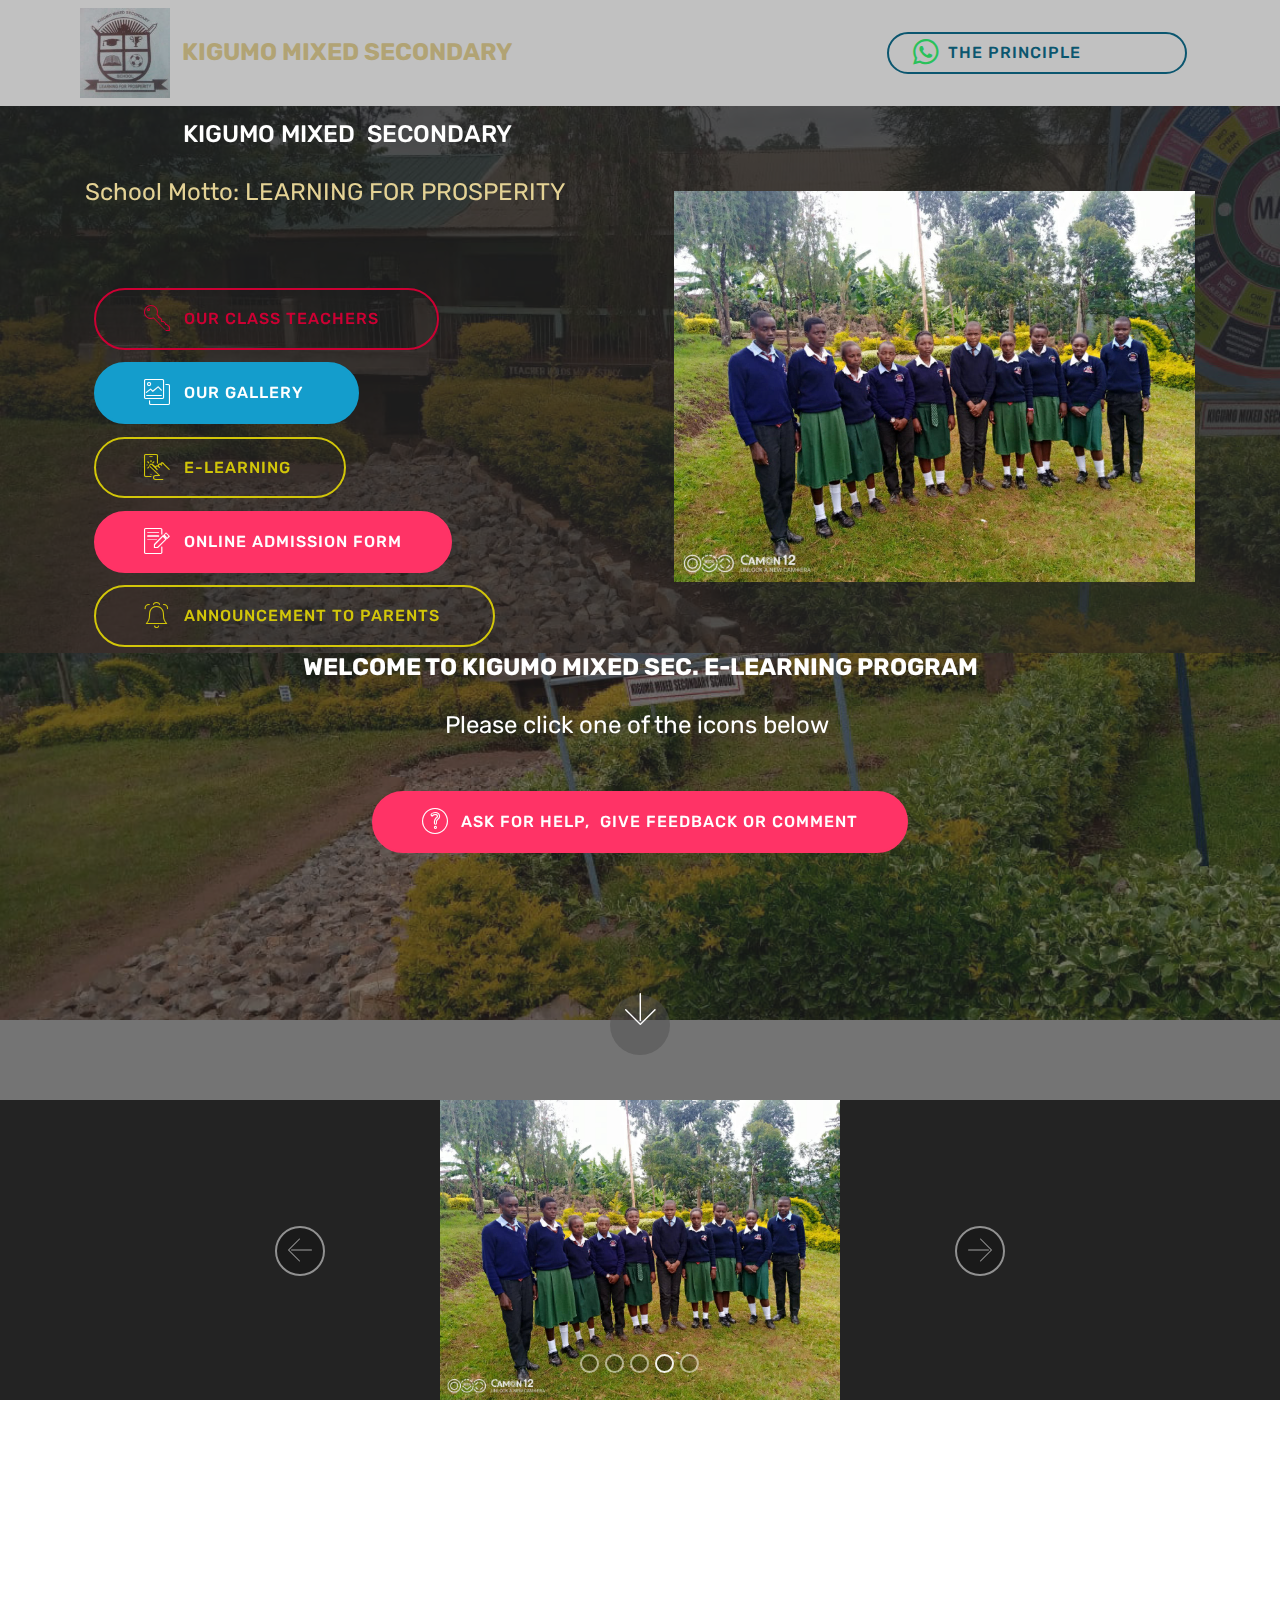
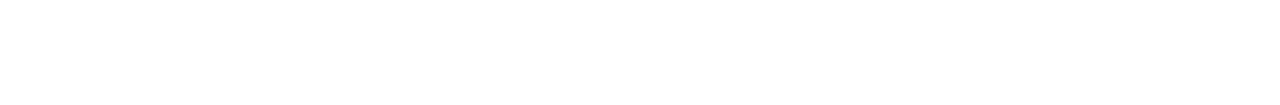
==== index.html @ 9264d9dd "create github pages" ====
<!DOCTYPE html>
<html  >
<head>
  <!-- Site made with Mobirise Website Builder v4.12.3, https://mobirise.com -->
  <meta charset="UTF-8">
  <meta http-equiv="X-UA-Compatible" content="IE=edge">
  <meta name="generator" content="Mobirise v4.12.3, mobirise.com">
  <meta name="twitter:card" content="summary_large_image"/>
  <meta name="twitter:image:src" content="assets/images/index-meta.jpg">
  <meta property="og:image" content="assets/images/index-meta.jpg">
  <meta name="twitter:title" content="KIGUMO MIXED SECONDARY">
  <meta name="viewport" content="width=device-width, initial-scale=1, minimum-scale=1">
  <link rel="shortcut icon" href="assets/images/img-20200527-wa00052-164x164.jpg" type="image/x-icon">
  <meta name="description" content="Welcome to KIGUMO MIXED SECONDARY, Learning for Prosperity ">
  
  
  <title>KIGUMO MIXED SECONDARY</title>
  <link rel="stylesheet" href="assets/web/assets/mobirise-icons/mobirise-icons.css">
  <link rel="stylesheet" href="assets/facebook-plugin/style.css">
  <link rel="stylesheet" href="assets/bootstrap/css/bootstrap.min.css">
  <link rel="stylesheet" href="assets/bootstrap/css/bootstrap-grid.min.css">
  <link rel="stylesheet" href="assets/bootstrap/css/bootstrap-reboot.min.css">
  <link rel="stylesheet" href="assets/animatecss/animate.min.css">
  <link rel="stylesheet" href="assets/tether/tether.min.css">
  <link rel="stylesheet" href="assets/socicon/css/styles.css">
  <link rel="stylesheet" href="assets/dropdown/css/style.css">
  <link rel="stylesheet" href="assets/theme/css/style.css">
  <link rel="preload" as="style" href="assets/mobirise/css/mbr-additional.css"><link rel="stylesheet" href="assets/mobirise/css/mbr-additional.css" type="text/css">
  
  
  
</head>
<body>
  <section class="menu cid-rVvcHYkoHn" once="menu" id="menu1-3">

    

    <nav class="navbar navbar-expand beta-menu navbar-dropdown align-items-center navbar-fixed-top navbar-toggleable-sm">
        <button class="navbar-toggler navbar-toggler-right" type="button" data-toggle="collapse" data-target="#navbarSupportedContent" aria-controls="navbarSupportedContent" aria-expanded="false" aria-label="Toggle navigation">
            <div class="hamburger">
                <span></span>
                <span></span>
                <span></span>
                <span></span>
            </div>
        </button>
        <div class="menu-logo">
            <div class="navbar-brand">
                <span class="navbar-logo">
                    <a href="index.html">
                         <img src="assets/images/img-20200527-wa00052-164x164.jpg" alt="Mobirise" title="" style="height: 5.6rem;">
                    </a>
                </span>
                <span class="navbar-caption-wrap"><a class="navbar-caption text-danger display-5" href="index.html">KIGUMO MIXED SECONDARY &nbsp;&nbsp;</a></span>
            </div>
        </div>
        <div class="collapse navbar-collapse" id="navbarSupportedContent">
            
            <div class="navbar-buttons mbr-section-btn"><a class="btn btn-sm btn-primary-outline display-4" href="index.html"><span class="socicon socicon-whatsapp mbr-iconfont mbr-iconfont-btn" style="color: rgb(42, 193, 91);"></span>THE PRINCIPLE &nbsp; &nbsp; &nbsp; &nbsp; &nbsp; &nbsp; &nbsp; &nbsp;</a></div>
        </div>
    </nav>
</section>

<section class="engine"><a href="https://mobirise.info/k">how to develop own website</a></section><section class="header3 cid-rZQEAqitOz mbr-parallax-background" id="header3-2x">

    

    <div class="mbr-overlay" style="opacity: 0.8; background-color: rgb(35, 35, 35);">
    </div>

    <div class="container">
        <div class="media-container-row">
            <div class="mbr-figure" style="width: 105%;">
                <img src="assets/images/img-20200527-wa0008-1042x782.jpg" alt="Mobirise" title="">
            </div>

            <div class="media-content">
                <h1 class="mbr-section-title mbr-white pb-3 mbr-fonts-style display-5">KIGUMO MIXED &nbsp;SECONDARY</h1>
                
                <div class="mbr-section-text mbr-white pb-3 ">
                    <p class="mbr-text mbr-fonts-style display-5">School Motto: LEARNING FOR PROSPERITY<br><br></p>
                </div>
                <div class="mbr-section-btn"><a class="btn btn-md btn-secondary-outline display-4" href="page10.html"><span class="mbri-key mbr-iconfont mbr-iconfont-btn"></span>OUR CLASS TEACHERS &nbsp;</a> <a class="btn btn-md btn-primary display-4" href="index.html#slider2-1q"><span class="mbri-photos mbr-iconfont mbr-iconfont-btn"></span>OUR GALLERY&nbsp;</a> <a class="btn btn-md btn-success-outline display-4" href="index.html#header12-2z"><span class="mbri-touch mbr-iconfont mbr-iconfont-btn"></span>E-LEARNING&nbsp;</a> <a class="btn btn-md btn-secondary display-4" href="https://docs.google.com/forms/d/e/1FAIpQLSeQwEhace3s_QYs-a9T5f2mF0Ne_fLWBu14ApE4R_pxY4-3CQ/viewform"><span class="mbri-edit mbr-iconfont mbr-iconfont-btn"></span>ONLINE ADMISSION FORM</a>
                    <a class="btn btn-md btn-success-outline display-4" href="index.html"><span class="mbri-alert mbr-iconfont mbr-iconfont-btn"></span>ANNOUNCEMENT TO PARENTS&nbsp;</a></div>
            </div>
        </div>
    </div>

</section>

<section class="header12 cid-s09Kz15puY mbr-parallax-background" id="header12-2z">

    

    <div class="mbr-overlay" style="opacity: 0.6; background-color: rgb(35, 35, 35);">
    </div>

    <div class="container  ">
            <div class="media-container">
                <div class="col-md-12 align-center">
                    <h1 class="mbr-section-title pb-3 mbr-white mbr-bold mbr-fonts-style display-5">WELCOME TO KIGUMO MIXED SEC. E-LEARNING PROGRAM</h1>
                    <p class="mbr-text pb-3 mbr-white mbr-fonts-style display-5">Please click one of the icons below&nbsp;</p>
                    <div class="mbr-section-btn align-center py-2"><a class="btn btn-md btn-secondary display-4" href="https://docs.google.com/forms/d/e/1FAIpQLSfXSi6P_qo0La4NDoI24T5SUJ4g4JXZLEJIGCnDPKXgu2hBrQ/viewform"><span class="mbri-question mbr-iconfont mbr-iconfont-btn"></span>ASK FOR HELP, &nbsp;GIVE FEEDBACK OR COMMENT</a></div>

                    <div class="icons-media-container mbr-white">
                        <div class="card col-12 col-md-6 col-lg-3">
                            <div class="icon-block">
                            <a href="page8.html">
                                <span class="mbr-iconfont mbri-layers"></span>
                            </a>
                            </div>
                            <h5 class="mbr-fonts-style display-5">SUBJECTS&nbsp;</h5>
                        </div>

                        <div class="card col-12 col-md-6 col-lg-3">
                            <div class="icon-block">
                                <a href="page6.html">
                                    <span class="mbr-iconfont mbri-devices"></span>
                                </a>
                            </div>
                            <h5 class="mbr-fonts-style display-5">SPAD PROGRAM</h5>
                        </div>

                        <div class="card col-12 col-md-6 col-lg-3">
                            <div class="icon-block">
                                <a href="page7.html">
                                    <span class="mbr-iconfont mbri-cust-feedback"></span>
                                </a>
                            </div>
                            <h5 class="mbr-fonts-style display-5">STAFF ROOM</h5>
                        </div>

                        <div class="card col-12 col-md-6 col-lg-3">
                            <div class="icon-block">
                                <a href="assets/files/FORM-4-Copy-protected.pdf">
                                    <span class="mbr-iconfont mbri-growing-chart"></span>
                                </a>
                            </div>
                            <h5 class="mbr-fonts-style display-5">FORM 4 REVISIONS&nbsp;</h5>
                        </div>
                    </div>
                </div>
            </div>
    </div>

    <div class="mbr-arrow hidden-sm-down" aria-hidden="true">
        <a href="#next">
            <i class="mbri-down mbr-iconfont"></i>
        </a>
    </div>
</section>

<section class="carousel slide cid-rXb1BxVOmM" data-interval="false" id="slider2-1q">

    
    <div class="container content-slider">
        <div class="content-slider-wrap">
            <div><div class="mbr-slider slide carousel" data-keyboard="false" data-ride="carousel" data-interval="4000" data-pause="true"><ol class="carousel-indicators"><li data-app-prevent-settings="" data-target="#slider2-1q" data-slide-to="0"></li><li data-app-prevent-settings="" data-target="#slider2-1q" data-slide-to="1"></li><li data-app-prevent-settings="" data-target="#slider2-1q" data-slide-to="2"></li><li data-app-prevent-settings="" data-target="#slider2-1q" class=" active" data-slide-to="3"></li><li data-app-prevent-settings="" data-target="#slider2-1q" data-slide-to="4"></li></ol><div class="carousel-inner" role="listbox"><div class="carousel-item slider-fullscreen-image" data-bg-video-slide="false" style="background-image: url(assets/images/img-20200527-wa00052-559x560.jpg);"><div class="container container-slide"><div class="image_wrapper"><img src="assets/images/img-20200527-wa00052-559x560.jpg" alt="" title=""><div class="carousel-caption justify-content-center"><div class="col-10 align-center"></div></div></div></div></div><div class="carousel-item slider-fullscreen-image" data-bg-video-slide="false" style="background-image: url(assets/images/img-20200527-wa0006-1152x864.jpg);"><div class="container container-slide"><div class="image_wrapper"><img src="assets/images/img-20200527-wa0006-1152x864.jpg" alt="" title=""><div class="carousel-caption justify-content-center"><div class="col-10 align-center"></div></div></div></div></div><div class="carousel-item slider-fullscreen-image" data-bg-video-slide="false" style="background-image: url(assets/images/img-20200527-wa0007-1152x864.jpg);"><div class="container container-slide"><div class="image_wrapper"><img src="assets/images/img-20200527-wa0007-1152x864.jpg" alt="" title=""><div class="carousel-caption justify-content-center"><div class="col-10 align-center"></div></div></div></div></div><div class="carousel-item slider-fullscreen-image active" data-bg-video-slide="false" style="background-image: url(assets/images/img-20200527-wa0008-1152x864.jpg);"><div class="container container-slide"><div class="image_wrapper"><img src="assets/images/img-20200527-wa0008-1152x864.jpg" alt="" title=""><div class="carousel-caption justify-content-center"><div class="col-10 align-center"></div></div></div></div></div><div class="carousel-item slider-fullscreen-image" data-bg-video-slide="false" style="background-image: url(assets/images/img-20200527-wa0009-864x1152.jpg);"><div class="container container-slide"><div class="image_wrapper"><img src="assets/images/img-20200527-wa0009-864x1152.jpg" alt="" title=""><div class="carousel-caption justify-content-center"><div class="col-10 align-center"></div></div></div></div></div></div><a data-app-prevent-settings="" class="carousel-control carousel-control-prev" role="button" data-slide="prev" href="#slider2-1q"><span aria-hidden="true" class="mbri-left mbr-iconfont"></span><span class="sr-only">Previous</span></a><a data-app-prevent-settings="" class="carousel-control carousel-control-next" role="button" data-slide="next" href="#slider2-1q"><span aria-hidden="true" class="mbri-right mbr-iconfont"></span><span class="sr-only">Next</span></a></div></div> 
        </div>
    </div>
</section>

<section class="footer3 cid-s05O7qUIMQ mbr-reveal" id="footer3-2y">

    

    

    <div class="container">
        <div class="media-container-row content">
            <div class="col-md-2 col-sm-4">
                <div class="mb-3 img-logo">
                    <a href="index.html">
                         <img src="assets/images/img-20200526-wa0002-192x80.jpg" alt="Mobirise" title="">
                    </a>
                </div>
                <p class="mbr-fonts-style foot-logo display-7">DESIGNED BY AUTONET LTD<br><a href="tel:+254722761872">+254722761872</a></p>
            </div>
            <div class="col-md-3 col-sm-4">
                <p class="mb-4 mbr-fonts-style foot-title display-7"></p>
                <p class="mbr-text mbr-links-column mbr-fonts-style display-7"></p>
            </div>
            <div class="col-md-3 col-sm-4">
                <p class="mb-4 mbr-fonts-style foot-title display-7">Our Services&nbsp;</p>
                <p class="mbr-text mbr-fonts-style mbr-links-column display-7">E-Learning design<br>Schools Web design&nbsp;<br>Learning materials&nbsp;<br>LOGOS<br>IT SERVICES</p>
            </div>
            <div class="col-md-4 col-sm-12">
                <p class="mb-4 mbr-fonts-style foot-title display-7">Let us Hear from you</p>
                <p class="mbr-text form-text mbr-fonts-style display-7"></p><p>&nbsp; &nbsp;&nbsp;&nbsp; &nbsp;Contact us Today<br></p><p></p>
                

            </div>
        </div>
        <div class="footer-lower">
            <div class="media-container-row">
                <div class="col-sm-12">
                    <hr>
                </div>
            </div>
            <div class="media-container-row">
                <div class="col-sm-6 copyright">
                    <p class="mbr-text mbr-fonts-style display-7">
                        © Copyright 2020 AUTONET LTD - All Rights Reserved
                    </p>
                </div>
                <div class="col-md-6">
                    
                </div>
            </div>
        </div>
    </div>
</section>


  <script src="assets/web/assets/jquery/jquery.min.js"></script>
  <script src="assets/popper/popper.min.js"></script>
  <script src="https://connect.facebook.net/en_US/sdk.js#xfbml=1&version=v2.5"></script>
  <script src="https://apis.google.com/js/plusone.js"></script>
  <script src="assets/facebook-plugin/facebook-script.js"></script>
  <script src="assets/bootstrap/js/bootstrap.min.js"></script>
  <script src="assets/smoothscroll/smooth-scroll.js"></script>
  <script src="assets/viewportchecker/jquery.viewportchecker.js"></script>
  <script src="assets/parallax/jarallax.min.js"></script>
  <script src="assets/tether/tether.min.js"></script>
  <script src="assets/vimeoplayer/jquery.mb.vimeo_player.js"></script>
  <script src="assets/ytplayer/jquery.mb.ytplayer.min.js"></script>
  <script src="assets/bootstrapcarouselswipe/bootstrap-carousel-swipe.js"></script>
  <script src="assets/dropdown/js/nav-dropdown.js"></script>
  <script src="assets/dropdown/js/navbar-dropdown.js"></script>
  <script src="assets/touchswipe/jquery.touch-swipe.min.js"></script>
  <script src="assets/theme/js/script.js"></script>
  <script src="assets/slidervideo/script.js"></script>
  <script src="assets/formoid/formoid.min.js"></script>
  
  
  <input name="animation" type="hidden">
   <div id="scrollToTop" class="scrollToTop mbr-arrow-up"><a style="text-align: center;"><i class="mbr-arrow-up-icon mbr-arrow-up-icon-cm cm-icon cm-icon-smallarrow-up"></i></a></div>
  </body>
</html>
---- assets/web/assets/mobirise-icons/mobirise-icons.css ----
@font-face {
  font-family: 'MobiriseIcons';
  src:  url('mobirise-icons.eot?spat4u');
  src:  url('mobirise-icons.eot?spat4u#iefix') format('embedded-opentype'),
    url('mobirise-icons.ttf?spat4u') format('truetype'),
    url('mobirise-icons.woff?spat4u') format('woff'),
    url('mobirise-icons.svg?spat4u#MobiriseIcons') format('svg');
  font-weight: normal;
  font-style: normal;
  font-display: swap;
}

[class^="mbri-"], [class*=" mbri-"] {
  /* use !important to prevent issues with browser extensions that change fonts */
  font-family: MobiriseIcons !important;
  speak: none;
  font-style: normal;
  font-weight: normal;
  font-variant: normal;
  text-transform: none;
  line-height: 1;

  /* Better Font Rendering =========== */
  -webkit-font-smoothing: antialiased;
  -moz-osx-font-smoothing: grayscale;
}

.mbri-add-submenu:before {
  content: "\e900";
}
.mbri-alert:before {
  content: "\e901";
}
.mbri-align-center:before {
  content: "\e902";
}
.mbri-align-justify:before {
  content: "\e903";
}
.mbri-align-left:before {
  content: "\e904";
}
.mbri-align-right:before {
  content: "\e905";
}
.mbri-android:before {
  content: "\e906";
}
.mbri-apple:before {
  content: "\e907";
}
.mbri-arrow-down:before {
  content: "\e908";
}
.mbri-arrow-next:before {
  content: "\e909";
}
.mbri-arrow-prev:before {
  content: "\e90a";
}
.mbri-arrow-up:before {
  content: "\e90b";
}
.mbri-bold:before {
  content: "\e90c";
}
.mbri-bookmark:before {
  content: "\e90d";
}
.mbri-bootstrap:before {
  content: "\e90e";
}
.mbri-briefcase:before {
  content: "\e90f";
}
.mbri-browse:before {
  content: "\e910";
}
.mbri-bulleted-list:before {
  content: "\e911";
}
.mbri-calendar:before {
  content: "\e912";
}
.mbri-camera:before {
  content: "\e913";
}
.mbri-cart-add:before {
  content: "\e914";
}
.mbri-cart-full:before {
  content: "\e915";
}
.mbri-cash:before {
  content: "\e916";
}
.mbri-change-style:before {
  content: "\e917";
}
.mbri-chat:before {
  content: "\e918";
}
.mbri-clock:before {
  content: "\e919";
}
.mbri-close:before {
  content: "\e91a";
}
.mbri-cloud:before {
  content: "\e91b";
}
.mbri-code:before {
  content: "\e91c";
}
.mbri-contact-form:before {
  content: "\e91d";
}
.mbri-credit-card:before {
  content: "\e91e";
}
.mbri-cursor-click:before {
  content: "\e91f";
}
.mbri-cust-feedback:before {
  content: "\e920";
}
.mbri-database:before {
  content: "\e921";
}
.mbri-delivery:before {
  content: "\e922";
}
.mbri-desktop:before {
  content: "\e923";
}
.mbri-devices:before {
  content: "\e924";
}
.mbri-down:before {
  content: "\e925";
}
.mbri-download:before {
  content: "\e989";
}
.mbri-drag-n-drop:before {
  content: "\e927";
}
.mbri-drag-n-drop2:before {
  content: "\e928";
}
.mbri-edit:before {
  content: "\e929";
}
.mbri-edit2:before {
  content: "\e92a";
}
.mbri-error:before {
  content: "\e92b";
}
.mbri-extension:before {
  content: "\e92c";
}
.mbri-features:before {
  content: "\e92d";
}
.mbri-file:before {
  content: "\e92e";
}
.mbri-flag:before {
  content: "\e92f";
}
.mbri-folder:before {
  content: "\e930";
}
.mbri-gift:before {
  content: "\e931";
}
.mbri-github:before {
  content: "\e932";
}
.mbri-globe:before {
  content: "\e933";
}
.mbri-globe-2:before {
  content: "\e934";
}
.mbri-growing-chart:before {
  content: "\e935";
}
.mbri-hearth:before {
  content: "\e936";
}
.mbri-help:before {
  content: "\e937";
}
.mbri-home:before {
  content: "\e938";
}
.mbri-hot-cup:before {
  content: "\e939";
}
.mbri-idea:before {
  content: "\e93a";
}
.mbri-image-gallery:before {
  content: "\e93b";
}
.mbri-image-slider:before {
  content: "\e93c";
}
.mbri-info:before {
  content: "\e93d";
}
.mbri-italic:before {
  content: "\e93e";
}
.mbri-key:before {
  content: "\e93f";
}
.mbri-laptop:before {
  content: "\e940";
}
.mbri-layers:before {
  content: "\e941";
}
.mbri-left-right:before {
  content: "\e942";
}
.mbri-left:before {
  content: "\e943";
}
.mbri-letter:before {
  content: "\e944";
}
.mbri-like:before {
  content: "\e945";
}
.mbri-link:before {
  content: "\e946";
}
.mbri-lock:before {
  content: "\e947";
}
.mbri-login:before {
  content: "\e948";
}
.mbri-logout:before {
  content: "\e949";
}
.mbri-magic-stick:before {
  content: "\e94a";
}
.mbri-map-pin:before {
  content: "\e94b";
}
.mbri-menu:before {
  content: "\e94c";
}
.mbri-mobile:before {
  content: "\e94d";
}
.mbri-mobile2:before {
  content: "\e94e";
}
.mbri-mobirise:before {
  content: "\e94f";
}
.mbri-more-horizontal:before {
  content: "\e950";
}
.mbri-more-vertical:before {
  content: "\e951";
}
.mbri-music:before {
  content: "\e952";
}
.mbri-new-file:before {
  content: "\e953";
}
.mbri-numbered-list:before {
  content: "\e954";
}
.mbri-opened-folder:before {
  content: "\e955";
}
.mbri-pages:before {
  content: "\e956";
}
.mbri-paper-plane:before {
  content: "\e957";
}
.mbri-paperclip:before {
  content: "\e958";
}
.mbri-photo:before {
  content: "\e959";
}
.mbri-photos:before {
  content: "\e95a";
}
.mbri-pin:before {
  content: "\e95b";
}
.mbri-play:before {
  content: "\e95c";
}
.mbri-plus:before {
  content: "\e95d";
}
.mbri-preview:before {
  content: "\e95e";
}
.mbri-print:before {
  content: "\e95f";
}
.mbri-protect:before {
  content: "\e960";
}
.mbri-question:before {
  content: "\e961";
}
.mbri-quote-left:before {
  content: "\e962";
}
.mbri-quote-right:before {
  content: "\e963";
}
.mbri-refresh:before {
  content: "\e964";
}
.mbri-responsive:before {
  content: "\e965";
}
.mbri-right:before {
  content: "\e966";
}
.mbri-rocket:before {
  content: "\e967";
}
.mbri-sad-face:before {
  content: "\e968";
}
.mbri-sale:before {
  content: "\e969";
}
.mbri-save:before {
  content: "\e96a";
}
.mbri-search:before {
  content: "\e96b";
}
.mbri-setting:before {
  content: "\e96c";
}
.mbri-setting2:before {
  content: "\e96d";
}
.mbri-setting3:before {
  content: "\e96e";
}
.mbri-share:before {
  content: "\e96f";
}
.mbri-shopping-bag:before {
  content: "\e970";
}
.mbri-shopping-basket:before {
  content: "\e971";
}
.mbri-shopping-cart:before {
  content: "\e972";
}
.mbri-sites:before {
  content: "\e973";
}
.mbri-smile-face:before {
  content: "\e974";
}
.mbri-speed:before {
  content: "\e975";
}
.mbri-star:before {
  content: "\e976";
}
.mbri-success:before {
  content: "\e977";
}
.mbri-sun:before {
  content: "\e978";
}
.mbri-sun2:before {
  content: "\e979";
}
.mbri-tablet:before {
  content: "\e97a";
}
.mbri-tablet-vertical:before {
  content: "\e97b";
}
.mbri-target:before {
  content: "\e97c";
}
.mbri-timer:before {
  content: "\e97d";
}
.mbri-to-ftp:before {
  content: "\e97e";
}
.mbri-to-local-drive:before {
  content: "\e97f";
}
.mbri-touch-swipe:before {
  content: "\e980";
}
.mbri-touch:before {
  content: "\e981";
}
.mbri-trash:before {
  content: "\e982";
}
.mbri-underline:before {
  content: "\e983";
}
.mbri-unlink:before {
  content: "\e984";
}
.mbri-unlock:before {
  content: "\e985";
}
.mbri-up-down:before {
  content: "\e986";
}
.mbri-up:before {
  content: "\e987";
}
.mbri-update:before {
  content: "\e988";
}
.mbri-upload:before {
 content: "\e926"; 
}
.mbri-user:before {
  content: "\e98a";
}
.mbri-user2:before {
  content: "\e98b";
}
.mbri-users:before {
  content: "\e98c";
}
.mbri-video:before {
  content: "\e98d";
}
.mbri-video-play:before {
  content: "\e98e";
}
.mbri-watch:before {
  content: "\e98f";
}
.mbri-website-theme:before {
  content: "\e990";
}
.mbri-wifi:before {
  content: "\e991";
}
.mbri-windows:before {
  content: "\e992";
}
.mbri-zoom-out:before {
  content: "\e993";
}
.mbri-redo:before {
  content: "\e994";
}
.mbri-undo:before {
  content: "\e995";
}
---- assets/facebook-plugin/style.css ----
.mbr-section.mbr-section__comments{
    position: relative;
}
.mbr-section__comments{
    background-size: cover;
}
.addons-container {
  position: relative;
  margin-left: auto;
  margin-right: auto;
  padding-right: 15px;
  padding-left: 15px; }
  @media (min-width: 576px) {
    .addons-container {
      padding-right: 15px;
      padding-left: 15px; } }
  @media (min-width: 768px) {
    .addons-container {
      padding-right: 15px;
      padding-left: 15px; } }
  @media (min-width: 992px) {
    .addons-container {
      padding-right: 15px;
      padding-left: 15px; } }
  @media (min-width: 1200px) {
    .addons-container {
      padding-right: 15px;
      padding-left: 15px; } }
  @media (min-width: 576px) {
    .addons-container {
      width: 540px;
      max-width: 100%; } }
  @media (min-width: 768px) {
    .addons-container {
      width: 720px;
      max-width: 100%; } }
  @media (min-width: 992px) {
    .addons-container {
      width: 960px;
      max-width: 100%; } }
  @media (min-width: 1200px) {
    .addons-container {
      width: 1140px;
      max-width: 100%; } }

.addons-container-inner{
    position: relative;
    width: 100%;
    min-height: 1px;
    padding-right: 15px;
    padding-left: 15px;
}
@media (min-width: 567px) {
    .addons-container-inner{
        -ms-flex: 0 0 66.666667%;
        flex: 0 0 66.666667%;
        max-width: 66.666667%;
    }
}
.addons-row{
    display: flex;
    justify-content:center;
}
---- assets/socicon/css/styles.css ----
@charset "UTF-8";

@font-face {
  font-family: 'Socicon';
  src:  url('../fonts/socicon.eot');
  src:  url('../fonts/socicon.eot?#iefix') format('embedded-opentype'),
    url('../fonts/socicon.woff2') format('woff2'),
    url('../fonts/socicon.ttf') format('truetype'),
    url('../fonts/socicon.woff') format('woff'),
    url('../fonts/socicon.svg#socicon') format('svg');
  font-weight: normal;
  font-style: normal;
}

[data-icon]:before {
  font-family: "socicon" !important;
  content: attr(data-icon);
  font-style: normal !important;
  font-weight: normal !important;
  font-variant: normal !important;
  text-transform: none !important;
  speak: none;
  line-height: 1;
  -webkit-font-smoothing: antialiased;
  -moz-osx-font-smoothing: grayscale;
}

[class^="socicon-"], [class*=" socicon-"] {
  /* use !important to prevent issues with browser extensions that change fonts */
  font-family: 'Socicon' !important;
  speak: none;
  font-style: normal;
  font-weight: normal;
  font-variant: normal;
  text-transform: none;
  line-height: 1;

  /* Better Font Rendering =========== */
  -webkit-font-smoothing: antialiased;
  -moz-osx-font-smoothing: grayscale;
}

.socicon-eitaa:before {
  content: "\e97c";
}
.socicon-soroush:before {
  content: "\e97d";
}
.socicon-bale:before {
  content: "\e97e";
}
.socicon-zazzle:before {
  content: "\e97b";
}
.socicon-society6:before {
  content: "\e97a";
}
.socicon-redbubble:before {
  content: "\e979";
}
.socicon-avvo:before {
  content: "\e978";
}
.socicon-stitcher:before {
  content: "\e977";
}
.socicon-googlehangouts:before {
  content: "\e974";
}
.socicon-dlive:before {
  content: "\e975";
}
.socicon-vsco:before {
  content: "\e976";
}
.socicon-flipboard:before {
  content: "\e973";
}
.socicon-ubuntu:before {
  content: "\e958";
}
.socicon-artstation:before {
  content: "\e959";
}
.socicon-invision:before {
  content: "\e95a";
}
.socicon-torial:before {
  content: "\e95b";
}
.socicon-collectorz:before {
  content: "\e95c";
}
.socicon-seenthis:before {
  content: "\e95d";
}
.socicon-googleplaymusic:before {
  content: "\e95e";
}
.socicon-debian:before {
  content: "\e95f";
}
.socicon-filmfreeway:before {
  content: "\e960";
}
.socicon-gnome:before {
  content: "\e961";
}
.socicon-itchio:before {
  content: "\e962";
}
.socicon-jamendo:before {
  content: "\e963";
}
.socicon-mix:before {
  content: "\e964";
}
.socicon-sharepoint:before {
  content: "\e965";
}
.socicon-tinder:before {
  content: "\e966";
}
.socicon-windguru:before {
  content: "\e967";
}
.socicon-cdbaby:before {
  content: "\e968";
}
.socicon-elementaryos:before {
  content: "\e969";
}
.socicon-stage32:before {
  content: "\e96a";
}
.socicon-tiktok:before {
  content: "\e96b";
}
.socicon-gitter:before {
  content: "\e96c";
}
.socicon-letterboxd:before {
  content: "\e96d";
}
.socicon-threema:before {
  content: "\e96e";
}
.socicon-splice:before {
  content: "\e96f";
}
.socicon-metapop:before {
  content: "\e970";
}
.socicon-naver:before {
  content: "\e971";
}
.socicon-remote:before {
  content: "\e972";
}
.socicon-internet:before {
  content: "\e957";
}
.socicon-moddb:before {
  content: "\e94b";
}
.socicon-indiedb:before {
  content: "\e94c";
}
.socicon-traxsource:before {
  content: "\e94d";
}
.socicon-gamefor:before {
  content: "\e94e";
}
.socicon-pixiv:before {
  content: "\e94f";
}
.socicon-myanimelist:before {
  content: "\e950";
}
.socicon-blackberry:before {
  content: "\e951";
}
.socicon-wickr:before {
  content: "\e952";
}
.socicon-spip:before {
  content: "\e953";
}
.socicon-napster:before {
  content: "\e954";
}
.socicon-beatport:before {
  content: "\e955";
}
.socicon-hackerone:before {
  content: "\e956";
}
.socicon-hackernews:before {
  content: "\e946";
}
.socicon-smashwords:before {
  content: "\e947";
}
.socicon-kobo:before {
  content: "\e948";
}
.socicon-bookbub:before {
  content: "\e949";
}
.socicon-mailru:before {
  content: "\e94a";
}
.socicon-gitlab:before {
  content: "\e945";
}
.socicon-instructables:before {
  content: "\e944";
}
.socicon-portfolio:before {
  content: "\e943";
}
.socicon-codered:before {
  content: "\e940";
}
.socicon-origin:before {
  content: "\e941";
}
.socicon-nextdoor:before {
  content: "\e942";
}
.socicon-udemy:before {
  content: "\e93f";
}
.socicon-livemaster:before {
  content: "\e93e";
}
.socicon-crunchbase:before {
  content: "\e93b";
}
.socicon-homefy:before {
  content: "\e93c";
}
.socicon-calendly:before {
  content: "\e93d";
}
.socicon-realtor:before {
  content: "\e90f";
}
.socicon-tidal:before {
  content: "\e910";
}
.socicon-qobuz:before {
  content: "\e911";
}
.socicon-natgeo:before {
  content: "\e912";
}
.socicon-mastodon:before {
  content: "\e913";
}
.socicon-unsplash:before {
  content: "\e914";
}
.socicon-homeadvisor:before {
  content: "\e915";
}
.socicon-angieslist:before {
  content: "\e916";
}
.socicon-codepen:before {
  content: "\e917";
}
.socicon-slack:before {
  content: "\e918";
}
.socicon-openaigym:before {
  content: "\e919";
}
.socicon-logmein:before {
  content: "\e91a";
}
.socicon-fiverr:before {
  content: "\e91b";
}
.socicon-gotomeeting:before {
  content: "\e91c";
}
.socicon-aliexpress:before {
  content: "\e91d";
}
.socicon-guru:before {
  content: "\e91e";
}
.socicon-appstore:before {
  content: "\e91f";
}
.socicon-homes:before {
  content: "\e920";
}
.socicon-zoom:before {
  content: "\e921";
}
.socicon-alibaba:before {
  content: "\e922";
}
.socicon-craigslist:before {
  content: "\e923";
}
.socicon-wix:before {
  content: "\e924";
}
.socicon-redfin:before {
  content: "\e925";
}
.socicon-googlecalendar:before {
  content: "\e926";
}
.socicon-shopify:before {
  content: "\e927";
}
.socicon-freelancer:before {
  content: "\e928";
}
.socicon-seedrs:before {
  content: "\e929";
}
.socicon-bing:before {
  content: "\e92a";
}
.socicon-doodle:before {
  content: "\e92b";
}
.socicon-bonanza:before {
  content: "\e92c";
}
.socicon-squarespace:before {
  content: "\e92d";
}
.socicon-toptal:before {
  content: "\e92e";
}
.socicon-gust:before {
  content: "\e92f";
}
.socicon-ask:before {
  content: "\e930";
}
.socicon-trulia:before {
  content: "\e931";
}
.socicon-loomly:before {
  content: "\e932";
}
.socicon-ghost:before {
  content: "\e933";
}
.socicon-upwork:before {
  content: "\e934";
}
.socicon-fundable:before {
  content: "\e935";
}
.socicon-booking:before {
  content: "\e936";
}
.socicon-googlemaps:before {
  content: "\e937";
}
.socicon-zillow:before {
  content: "\e938";
}
.socicon-niconico:before {
  content: "\e939";
}
.socicon-toneden:before {
  content: "\e93a";
}
.socicon-augment:before {
  content: "\e908";
}
.socicon-bitbucket:before {
  content: "\e909";
}
.socicon-fyuse:before {
  content: "\e90a";
}
.socicon-yt-gaming:before {
  content: "\e90b";
}
.socicon-sketchfab:before {
  content: "\e90c";
}
.socicon-mobcrush:before {
  content: "\e90d";
}
.socicon-microsoft:before {
  content: "\e90e";
}
.socicon-pandora:before {
  content: "\e907";
}
.socicon-messenger:before {
  content: "\e906";
}
.socicon-gamewisp:before {
  content: "\e905";
}
.socicon-bloglovin:before {
  content: "\e904";
}
.socicon-tunein:before {
  content: "\e903";
}
.socicon-gamejolt:before {
  content: "\e901";
}
.socicon-trello:before {
  content: "\e902";
}
.socicon-spreadshirt:before {
  content: "\e900";
}
.socicon-500px:before {
  content: "\e000";
}
.socicon-8tracks:before {
  content: "\e001";
}
.socicon-airbnb:before {
  content: "\e002";
}
.socicon-alliance:before {
  content: "\e003";
}
.socicon-amazon:before {
  content: "\e004";
}
.socicon-amplement:before {
  content: "\e005";
}
.socicon-android:before {
  content: "\e006";
}
.socicon-angellist:before {
  content: "\e007";
}
.socicon-apple:before {
  content: "\e008";
}
.socicon-appnet:before {
  content: "\e009";
}
.socicon-baidu:before {
  content: "\e00a";
}
.socicon-bandcamp:before {
  content: "\e00b";
}
.socicon-battlenet:before {
  content: "\e00c";
}
.socicon-mixer:before {
  content: "\e00d";
}
.socicon-bebee:before {
  content: "\e00e";
}
.socicon-bebo:before {
  content: "\e00f";
}
.socicon-behance:before {
  content: "\e010";
}
.socicon-blizzard:before {
  content: "\e011";
}
.socicon-blogger:before {
  content: "\e012";
}
.socicon-buffer:before {
  content: "\e013";
}
.socicon-chrome:before {
  content: "\e014";
}
.socicon-coderwall:before {
  content: "\e015";
}
.socicon-curse:before {
  content: "\e016";
}
.socicon-dailymotion:before {
  content: "\e017";
}
.socicon-deezer:before {
  content: "\e018";
}
.socicon-delicious:before {
  content: "\e019";
}
.socicon-deviantart:before {
  content: "\e01a";
}
.socicon-diablo:before {
  content: "\e01b";
}
.socicon-digg:before {
  content: "\e01c";
}
.socicon-discord:before {
  content: "\e01d";
}
.socicon-disqus:before {
  content: "\e01e";
}
.socicon-douban:before {
  content: "\e01f";
}
.socicon-draugiem:before {
  content: "\e020";
}
.socicon-dribbble:before {
  content: "\e021";
}
.socicon-drupal:before {
  content: "\e022";
}
.socicon-ebay:before {
  content: "\e023";
}
.socicon-ello:before {
  content: "\e024";
}
.socicon-endomodo:before {
  content: "\e025";
}
.socicon-envato:before {
  content: "\e026";
}
.socicon-etsy:before {
  content: "\e027";
}
.socicon-facebook:before {
  content: "\e028";
}
.socicon-feedburner:before {
  content: "\e029";
}
.socicon-filmweb:before {
  content: "\e02a";
}
.socicon-firefox:before {
  content: "\e02b";
}
.socicon-flattr:before {
  content: "\e02c";
}
.socicon-flickr:before {
  content: "\e02d";
}
.socicon-formulr:before {
  content: "\e02e";
}
.socicon-forrst:before {
  content: "\e02f";
}
.socicon-foursquare:before {
  content: "\e030";
}
.socicon-friendfeed:before {
  content: "\e031";
}
.socicon-github:before {
  content: "\e032";
}
.socicon-goodreads:before {
  content: "\e033";
}
.socicon-google:before {
  content: "\e034";
}
.socicon-googlescholar:before {
  content: "\e035";
}
.socicon-googlegroups:before {
  content: "\e036";
}
.socicon-googlephotos:before {
  content: "\e037";
}
.socicon-googleplus:before {
  content: "\e038";
}
.socicon-grooveshark:before {
  content: "\e039";
}
.socicon-hackerrank:before {
  content: "\e03a";
}
.socicon-hearthstone:before {
  content: "\e03b";
}
.socicon-hellocoton:before {
  content: "\e03c";
}
.socicon-heroes:before {
  content: "\e03d";
}
.socicon-smashcast:before {
  content: "\e03e";
}
.socicon-horde:before {
  content: "\e03f";
}
.socicon-houzz:before {
  content: "\e040";
}
.socicon-icq:before {
  content: "\e041";
}
.socicon-identica:before {
  content: "\e042";
}
.socicon-imdb:before {
  content: "\e043";
}
.socicon-instagram:before {
  content: "\e044";
}
.socicon-issuu:before {
  content: "\e045";
}
.socicon-istock:before {
  content: "\e046";
}
.socicon-itunes:before {
  content: "\e047";
}
.socicon-keybase:before {
  content: "\e048";
}
.socicon-lanyrd:before {
  content: "\e049";
}
.socicon-lastfm:before {
  content: "\e04a";
}
.socicon-line:before {
  content: "\e04b";
}
.socicon-linkedin:before {
  content: "\e04c";
}
.socicon-livejournal:before {
  content: "\e04d";
}
.socicon-lyft:before {
  content: "\e04e";
}
.socicon-macos:before {
  content: "\e04f";
}
.socicon-mail:before {
  content: "\e050";
}
.socicon-medium:before {
  content: "\e051";
}
.socicon-meetup:before {
  content: "\e052";
}
.socicon-mixcloud:before {
  content: "\e053";
}
.socicon-modelmayhem:before {
  content: "\e054";
}
.socicon-mumble:before {
  content: "\e055";
}
.socicon-myspace:before {
  content: "\e056";
}
.socicon-newsvine:before {
  content: "\e057";
}
.socicon-nintendo:before {
  content: "\e058";
}
.socicon-npm:before {
  content: "\e059";
}
.socicon-odnoklassniki:before {
  content: "\e05a";
}
.socicon-openid:before {
  content: "\e05b";
}
.socicon-opera:before {
  content: "\e05c";
}
.socicon-outlook:before {
  content: "\e05d";
}
.socicon-overwatch:before {
  content: "\e05e";
}
.socicon-patreon:before {
  content: "\e05f";
}
.socicon-paypal:before {
  content: "\e060";
}
.socicon-periscope:before {
  content: "\e061";
}
.socicon-persona:before {
  content: "\e062";
}
.socicon-pinterest:before {
  content: "\e063";
}
.socicon-play:before {
  content: "\e064";
}
.socicon-player:before {
  content: "\e065";
}
.socicon-playstation:before {
  content: "\e066";
}
.socicon-pocket:before {
  content: "\e067";
}
.socicon-qq:before {
  content: "\e068";
}
.socicon-quora:before {
  content: "\e069";
}
.socicon-raidcall:before {
  content: "\e06a";
}
.socicon-ravelry:before {
  content: "\e06b";
}
.socicon-reddit:before {
  content: "\e06c";
}
.socicon-renren:before {
  content: "\e06d";
}
.socicon-researchgate:before {
  content: "\e06e";
}
.socicon-residentadvisor:before {
  content: "\e06f";
}
.socicon-reverbnation:before {
  content: "\e070";
}
.socicon-rss:before {
  content: "\e071";
}
.socicon-sharethis:before {
  content: "\e072";
}
.socicon-skype:before {
  content: "\e073";
}
.socicon-slideshare:before {
  content: "\e074";
}
.socicon-smugmug:before {
  content: "\e075";
}
.socicon-snapchat:before {
  content: "\e076";
}
.socicon-songkick:before {
  content: "\e077";
}
.socicon-soundcloud:before {
  content: "\e078";
}
.socicon-spotify:before {
  content: "\e079";
}
.socicon-stackexchange:before {
  content: "\e07a";
}
.socicon-stackoverflow:before {
  content: "\e07b";
}
.socicon-starcraft:before {
  content: "\e07c";
}
.socicon-stayfriends:before {
  content: "\e07d";
}
.socicon-steam:before {
  content: "\e07e";
}
.socicon-storehouse:before {
  content: "\e07f";
}
.socicon-strava:before {
  content: "\e080";
}
.socicon-streamjar:before {
  content: "\e081";
}
.socicon-stumbleupon:before {
  content: "\e082";
}
.socicon-swarm:before {
  content: "\e083";
}
.socicon-teamspeak:before {
  content: "\e084";
}
.socicon-teamviewer:before {
  content: "\e085";
}
.socicon-technorati:before {
  content: "\e086";
}
.socicon-telegram:before {
  content: "\e087";
}
.socicon-tripadvisor:before {
  content: "\e088";
}
.socicon-tripit:before {
  content: "\e089";
}
.socicon-triplej:before {
  content: "\e08a";
}
.socicon-tumblr:before {
  content: "\e08b";
}
.socicon-twitch:before {
  content: "\e08c";
}
.socicon-twitter:before {
  content: "\e08d";
}
.socicon-uber:before {
  content: "\e08e";
}
.socicon-ventrilo:before {
  content: "\e08f";
}
.socicon-viadeo:before {
  content: "\e090";
}
.socicon-viber:before {
  content: "\e091";
}
.socicon-viewbug:before {
  content: "\e092";
}
.socicon-vimeo:before {
  content: "\e093";
}
.socicon-vine:before {
  content: "\e094";
}
.socicon-vkontakte:before {
  content: "\e095";
}
.socicon-warcraft:before {
  content: "\e096";
}
.socicon-wechat:before {
  content: "\e097";
}
.socicon-weibo:before {
  content: "\e098";
}
.socicon-whatsapp:before {
  content: "\e099";
}
.socicon-wikipedia:before {
  content: "\e09a";
}
.socicon-windows:before {
  content: "\e09b";
}
.socicon-wordpress:before {
  content: "\e09c";
}
.socicon-wykop:before {
  content: "\e09d";
}
.socicon-xbox:before {
  content: "\e09e";
}
.socicon-xing:before {
  content: "\e09f";
}
.socicon-yahoo:before {
  content: "\e0a0";
}
.socicon-yammer:before {
  content: "\e0a1";
}
.socicon-yandex:before {
  content: "\e0a2";
}
.socicon-yelp:before {
  content: "\e0a3";
}
.socicon-younow:before {
  content: "\e0a4";
}
.socicon-youtube:before {
  content: "\e0a5";
}
.socicon-zapier:before {
  content: "\e0a6";
}
.socicon-zerply:before {
  content: "\e0a7";
}
.socicon-zomato:before {
  content: "\e0a8";
}
.socicon-zynga:before {
  content: "\e0a9";
}
---- assets/dropdown/css/style.css ----
.navbar-dropdown {
  left: 0;
  padding: 0;
  position: absolute;
  right: 0;
  top: 0;
  transition: all 0.45s ease;
  z-index: 1030;
  background: #282828; }
  .navbar-dropdown .navbar-logo {
    margin-right: 0.8rem;
    transition: margin 0.3s ease-in-out;
    vertical-align: middle; }
    .navbar-dropdown .navbar-logo img {
      height: 3.125rem;
      transition: all 0.3s ease-in-out; }
    .navbar-dropdown .navbar-logo.mbr-iconfont {
      font-size: 3.125rem;
      line-height: 3.125rem; }
  .navbar-dropdown .navbar-caption {
    font-weight: 700;
    white-space: normal;
    vertical-align: -4px;
    line-height: 3.125rem !important; }
    .navbar-dropdown .navbar-caption, .navbar-dropdown .navbar-caption:hover {
      color: inherit;
      text-decoration: none; }
  .navbar-dropdown .mbr-iconfont + .navbar-caption {
    vertical-align: -1px; }
  .navbar-dropdown.navbar-fixed-top {
    position: fixed; }
  .navbar-dropdown .navbar-brand span {
    vertical-align: -4px; }
  .navbar-dropdown.bg-color.transparent {
    background: none; }
  .navbar-dropdown.navbar-short .navbar-brand {
    padding: 0.625rem 0; }
    .navbar-dropdown.navbar-short .navbar-brand span {
      vertical-align: -1px; }
  .navbar-dropdown.navbar-short .navbar-caption {
    line-height: 2.375rem !important;
    vertical-align: -2px; }
  .navbar-dropdown.navbar-short .navbar-logo {
    margin-right: 0.5rem; }
    .navbar-dropdown.navbar-short .navbar-logo img {
      height: 2.375rem; }
    .navbar-dropdown.navbar-short .navbar-logo.mbr-iconfont {
      font-size: 2.375rem;
      line-height: 2.375rem; }
  .navbar-dropdown.navbar-short .mbr-table-cell {
    height: 3.625rem; }
  .navbar-dropdown .navbar-close {
    left: 0.6875rem;
    position: fixed;
    top: 0.75rem;
    z-index: 1000; }
  .navbar-dropdown .hamburger-icon {
    content: "";
    display: inline-block;
    vertical-align: middle;
    width: 16px;
    -webkit-box-shadow: 0 -6px 0 1px #282828,0 0 0 1px #282828,0 6px 0 1px #282828;
    -moz-box-shadow: 0 -6px 0 1px #282828,0 0 0 1px #282828,0 6px 0 1px #282828;
    box-shadow: 0 -6px 0 1px #282828,0 0 0 1px #282828,0 6px 0 1px #282828; }

.dropdown-menu .dropdown-toggle[data-toggle="dropdown-submenu"]::after {
  border-bottom: 0.35em solid transparent;
  border-left: 0.35em solid;
  border-right: 0;
  border-top: 0.35em solid transparent;
  margin-left: 0.3rem; }

.dropdown-menu .dropdown-item:focus {
  outline: 0; }

.nav-dropdown {
  font-size: 0.75rem;
  font-weight: 500;
  height: auto !important; }
  .nav-dropdown .nav-btn {
    padding-left: 1rem; }
  .nav-dropdown .link {
    margin: .667em 1.667em;
    font-weight: 500;
    padding: 0;
    transition: color .2s ease-in-out; }
    .nav-dropdown .link.dropdown-toggle {
      margin-right: 2.583em; }
      .nav-dropdown .link.dropdown-toggle::after {
        margin-left: .25rem;
        border-top: 0.35em solid;
        border-right: 0.35em solid transparent;
        border-left: 0.35em solid transparent;
        border-bottom: 0; }
      .nav-dropdown .link.dropdown-toggle[aria-expanded="true"] {
        margin: 0;
        padding: 0.667em 3.263em  0.667em 1.667em; }
  .nav-dropdown .link::after,
  .nav-dropdown .dropdown-item::after {
    color: inherit; }
  .nav-dropdown .btn {
    font-size: 0.75rem;
    font-weight: 700;
    letter-spacing: 0;
    margin-bottom: 0;
    padding-left: 1.25rem;
    padding-right: 1.25rem; }
  .nav-dropdown .dropdown-menu {
    border-radius: 0;
    border: 0;
    left: 0;
    margin: 0;
    padding-bottom: 1.25rem;
    padding-top: 1.25rem;
    position: relative; }
  .nav-dropdown .dropdown-submenu {
    margin-left: 0.125rem;
    top: 0; }
  .nav-dropdown .dropdown-item {
    font-weight: 500;
    line-height: 2;
    padding: 0.3846em 4.615em 0.3846em 1.5385em;
    position: relative;
    transition: color .2s ease-in-out, background-color .2s ease-in-out; }
    .nav-dropdown .dropdown-item::after {
      margin-top: -0.3077em;
      position: absolute;
      right: 1.1538em;
      top: 50%; }
    .nav-dropdown .dropdown-item:focus, .nav-dropdown .dropdown-item:hover {
      background: none; }

@media (max-width: 767px) {
  .nav-dropdown.navbar-toggleable-sm {
    bottom: 0;
    display: none;
    left: 0;
    overflow-x: hidden;
    position: fixed;
    top: 0;
    transform: translateX(-100%);
    -ms-transform: translateX(-100%);
    -webkit-transform: translateX(-100%);
    width: 18.75rem;
    z-index: 999; } }
.nav-dropdown.navbar-toggleable-xl {
  bottom: 0;
  display: none;
  left: 0;
  overflow-x: hidden;
  position: fixed;
  top: 0;
  transform: translateX(-100%);
  -ms-transform: translateX(-100%);
  -webkit-transform: translateX(-100%);
  width: 18.75rem;
  z-index: 999; }

.nav-dropdown-sm {
  display: block !important;
  overflow-x: hidden;
  overflow: auto;
  padding-top: 3.875rem; }
  .nav-dropdown-sm::after {
    content: "";
    display: block;
    height: 3rem;
    width: 100%; }
  .nav-dropdown-sm.collapse.in ~ .navbar-close {
    display: block !important; }
  .nav-dropdown-sm.collapsing, .nav-dropdown-sm.collapse.in {
    transform: translateX(0);
    -ms-transform: translateX(0);
    -webkit-transform: translateX(0);
    transition: all 0.25s ease-out;
    -webkit-transition: all 0.25s ease-out;
    background: #282828; }
  .nav-dropdown-sm.collapsing[aria-expanded="false"] {
    transform: translateX(-100%);
    -ms-transform: translateX(-100%);
    -webkit-transform: translateX(-100%); }
  .nav-dropdown-sm .nav-item {
    display: block;
    margin-left: 0 !important;
    padding-left: 0; }
  .nav-dropdown-sm .link,
  .nav-dropdown-sm .dropdown-item {
    border-top: 1px dotted rgba(255, 255, 255, 0.1);
    font-size: 0.8125rem;
    line-height: 1.6;
    margin: 0 !important;
    padding: 0.875rem 2.4rem 0.875rem 1.5625rem !important;
    position: relative;
    white-space: normal; }
    .nav-dropdown-sm .link:focus, .nav-dropdown-sm .link:hover,
    .nav-dropdown-sm .dropdown-item:focus,
    .nav-dropdown-sm .dropdown-item:hover {
      background: rgba(0, 0, 0, 0.2) !important;
      color: #c0a375; }
  .nav-dropdown-sm .nav-btn {
    position: relative;
    padding: 1.5625rem 1.5625rem 0 1.5625rem; }
    .nav-dropdown-sm .nav-btn::before {
      border-top: 1px dotted rgba(255, 255, 255, 0.1);
      content: "";
      left: 0;
      position: absolute;
      top: 0;
      width: 100%; }
    .nav-dropdown-sm .nav-btn + .nav-btn {
      padding-top: 0.625rem; }
      .nav-dropdown-sm .nav-btn + .nav-btn::before {
        display: none; }
  .nav-dropdown-sm .btn {
    padding: 0.625rem 0; }
  .nav-dropdown-sm .dropdown-toggle[data-toggle="dropdown-submenu"]::after {
    margin-left: .25rem;
    border-top: 0.35em solid;
    border-right: 0.35em solid transparent;
    border-left: 0.35em solid transparent;
    border-bottom: 0; }
  .nav-dropdown-sm .dropdown-toggle[data-toggle="dropdown-submenu"][aria-expanded="true"]::after {
    border-top: 0;
    border-right: 0.35em solid transparent;
    border-left: 0.35em solid transparent;
    border-bottom: 0.35em solid; }
  .nav-dropdown-sm .dropdown-menu {
    margin: 0;
    padding: 0;
    position: relative;
    top: 0;
    left: 0;
    width: 100%;
    border: 0;
    float: none;
    border-radius: 0;
    background: none; }
  .nav-dropdown-sm .dropdown-submenu {
    left: 100%;
    margin-left: 0.125rem;
    margin-top: -1.25rem;
    top: 0; }

.navbar-toggleable-sm .nav-dropdown .dropdown-menu {
  position: absolute; }

.navbar-toggleable-sm .nav-dropdown .dropdown-submenu {
  left: 100%;
  margin-left: 0.125rem;
  margin-top: -1.25rem;
  top: 0; }

.navbar-toggleable-sm.opened .nav-dropdown .dropdown-menu {
  position: relative; }

.navbar-toggleable-sm.opened .nav-dropdown .dropdown-submenu {
  left: 0;
  margin-left: 00rem;
  margin-top: 0rem;
  top: 0; }

.is-builder .nav-dropdown.collapsing {
  transition: none !important; }

/*# sourceMappingURL=style.css.map */
---- assets/theme/css/style.css ----
@charset "UTF-8";
/*!
 * Mobirise v4 theme (https://mobirise.com/)
 * Copyright 2017 Mobirise
 */
section {
  background-color: #eeeeee;
}

body {
  font-style: normal;
  line-height: 1.5;
}

section,
.container,
.container-fluid {
  position: relative;
  word-wrap: break-word;
}

a.mbr-iconfont:hover {
  text-decoration: none;
}

.article .lead p,
.article .lead ul,
.article .lead ol,
.article .lead pre,
.article .lead blockquote {
  margin-bottom: 0;
}

ul,
ol,
pre,
blockquote {
  margin-bottom: 2.3125rem;
}

pre {
  background: #f4f4f4;
  padding: 10px 24px;
  white-space: pre-wrap;
}

.inactive {
  -webkit-user-select: none;
  -moz-user-select: none;
  -ms-user-select: none;
  user-select: none;
  pointer-events: none;
  -webkit-user-drag: none;
  user-drag: none;
}

.mbr-section__comments .row {
  justify-content: center;
  -webkit-justify-content: center;
}

a {
  font-style: normal;
  font-weight: 400;
  cursor: pointer;
}
a, a:hover {
  text-decoration: none;
}

figure {
  margin-bottom: 0;
}

body {
  color: #232323;
}

h1,
h2,
h3,
h4,
h5,
h6,
.h1,
.h2,
.h3,
.h4,
.h5,
.h6,
.display-1,
.display-2,
.display-3,
.display-4 {
  line-height: 1;
  word-break: break-word;
  word-wrap: break-word;
}

.mbr-section-title {
  font-style: normal;
  line-height: 1.2;
}

.mbr-section-subtitle {
  line-height: 1.3;
}

.mbr-text {
  font-style: normal;
  line-height: 1.6;
}

b,
strong {
  font-weight: bold;
}

blockquote {
  padding: 10px 0 10px 20px;
  position: relative;
  border-left: 2px solid;
  border-color: #ff3366;
}

input:-webkit-autofill, input:-webkit-autofill:hover, input:-webkit-autofill:focus, input:-webkit-autofill:active {
  transition-delay: 9999s;
  transition-property: background-color, color;
}

textarea[type=hidden] {
  display: none;
}

body {
  position: relative;
}

section {
  background-position: 50% 50%;
  background-repeat: no-repeat;
  background-size: cover;
}
section .mbr-background-video,
section .mbr-background-video-preview {
  position: absolute;
  bottom: 0;
  left: 0;
  right: 0;
  top: 0;
}

.hidden {
  visibility: hidden;
}

.mbr-z-index20 {
  z-index: 20;
}

/*! Base colors */
.mbr-white {
  color: #ffffff;
}

.mbr-black {
  color: #000000;
}

.mbr-bg-white {
  background-color: #ffffff;
}

.mbr-bg-black {
  background-color: #000000;
}

/*! Text-aligns */
.align-left {
  text-align: left;
}

.align-center {
  text-align: center;
}

.align-right {
  text-align: right;
}

@media (max-width: 767px) {
  .align-left,
.align-center,
.align-right,
.mbr-section-btn,
.mbr-section-title {
    text-align: center;
  }
}
/*! Font-weight  */
.mbr-light {
  font-weight: 300;
}

.mbr-regular {
  font-weight: 400;
}

.mbr-semibold {
  font-weight: 500;
}

.mbr-bold {
  font-weight: 700;
}

/*! Media  */
.media-size-item {
  -webkit-flex: 1 1 auto;
  -moz-flex: 1 1 auto;
  -ms-flex: 1 1 auto;
  -o-flex: 1 1 auto;
  flex: 1 1 auto;
}

.media-content {
  -webkit-flex-basis: 100%;
  flex-basis: 100%;
}

.media-container-row {
  display: -ms-flexbox;
  display: -webkit-flex;
  display: flex;
  -webkit-flex-direction: row;
  -ms-flex-direction: row;
  flex-direction: row;
  -webkit-flex-wrap: wrap;
  -ms-flex-wrap: wrap;
  flex-wrap: wrap;
  -webkit-justify-content: center;
  -ms-flex-pack: center;
  justify-content: center;
  -webkit-align-content: center;
  -ms-flex-line-pack: center;
  align-content: center;
  -webkit-align-items: start;
  -ms-flex-align: start;
  align-items: start;
}
.media-container-row .media-size-item {
  width: 400px;
}

.media-container-column {
  display: -ms-flexbox;
  display: -webkit-flex;
  display: flex;
  -webkit-flex-direction: column;
  -ms-flex-direction: column;
  flex-direction: column;
  -webkit-flex-wrap: wrap;
  -ms-flex-wrap: wrap;
  flex-wrap: wrap;
  -webkit-justify-content: center;
  -ms-flex-pack: center;
  justify-content: center;
  -webkit-align-content: center;
  -ms-flex-line-pack: center;
  align-content: center;
  -webkit-align-items: stretch;
  -ms-flex-align: stretch;
  align-items: stretch;
}
.media-container-column > * {
  width: 100%;
}

@media (min-width: 992px) {
  .media-container-row {
    -webkit-flex-wrap: nowrap;
    -ms-flex-wrap: nowrap;
    flex-wrap: nowrap;
  }
}
figure {
  overflow: hidden;
}

figure[mbr-media-size] {
  transition: width 0.1s;
}

.mbr-figure img,
.mbr-figure iframe {
  display: block;
  width: 100%;
}

.card {
  background-color: transparent;
  border: none;
}

.card-box {
  width: 100%;
}

.card-img {
  text-align: center;
  flex-shrink: 0;
  -webkit-flex-shrink: 0;
}

.media {
  max-width: 100%;
  margin: 0 auto;
}

.mbr-figure {
  -ms-flex-item-align: center;
  -ms-grid-row-align: center;
  -webkit-align-self: center;
  align-self: center;
}

.media-container > div {
  max-width: 100%;
}

.mbr-figure img,
.card-img img {
  width: 100%;
}

@media (max-width: 991px) {
  .media-size-item {
    width: auto !important;
  }

  .media {
    width: auto;
  }

  .mbr-figure {
    width: 100% !important;
  }
}
/*! Buttons */
.btn {
  font-weight: 500;
  border-width: 2px;
  font-style: normal;
  letter-spacing: 1px;
  margin: 0.4rem 0.8rem;
  white-space: normal;
  -webkit-transition: all 0.3s ease-in-out;
  -moz-transition: all 0.3s ease-in-out;
  transition: all 0.3s ease-in-out;
  display: inline-flex;
  align-items: center;
  justify-content: center;
  word-break: break-word;
  -webkit-align-items: center;
  -webkit-justify-content: center;
  display: -webkit-inline-flex;
}

.btn-sm {
  font-weight: 500;
  letter-spacing: 1px;
  -webkit-transition: all 0.3s ease-in-out;
  -moz-transition: all 0.3s ease-in-out;
  transition: all 0.3s ease-in-out;
}

.btn-md {
  font-weight: 500;
  letter-spacing: 1px;
  margin: 0.4rem 0.8rem !important;
  -webkit-transition: all 0.3s ease-in-out;
  -moz-transition: all 0.3s ease-in-out;
  transition: all 0.3s ease-in-out;
}

.btn-lg {
  font-weight: 500;
  letter-spacing: 1px;
  margin: 0.4rem 0.8rem !important;
  -webkit-transition: all 0.3s ease-in-out;
  -moz-transition: all 0.3s ease-in-out;
  transition: all 0.3s ease-in-out;
}

.mbr-section-btn {
  margin-left: -0.25rem;
  margin-right: -0.25rem;
  font-size: 0;
}

nav .mbr-section-btn {
  margin-left: 0rem;
  margin-right: 0rem;
}

.btn-form {
  border-radius: 0;
}
.btn-form:hover {
  cursor: pointer;
}

/*! Btn icon margin */
.btn .mbr-iconfont,
.btn.btn-sm .mbr-iconfont {
  cursor: pointer;
  margin-right: 0.5rem;
}

.btn.btn-md .mbr-iconfont,
.btn.btn-md .mbr-iconfont {
  margin-right: 0.8rem;
}

.mbr-regular {
  font-weight: 400;
}

.mbr-semibold {
  font-weight: 500;
}

.mbr-bold {
  font-weight: 700;
}

[type=submit] {
  -webkit-appearance: none;
}

/*! Full-screen */
.mbr-fullscreen .mbr-overlay {
  min-height: 100vh;
}

.mbr-fullscreen {
  display: flex;
  display: -webkit-flex;
  display: -moz-flex;
  display: -ms-flex;
  display: -o-flex;
  align-items: center;
  -webkit-align-items: center;
  min-height: 100vh;
  padding-top: 3rem;
  padding-bottom: 3rem;
}

/*! Map */
.map {
  height: 25rem;
  position: relative;
}
.map iframe {
  width: 100%;
  height: 100%;
}

.mbr-overlay {
  background-color: #000;
  bottom: 0;
  left: 0;
  opacity: 0.5;
  position: absolute;
  right: 0;
  top: 0;
  z-index: 0;
  pointer-events: none;
}

/* Form */
blockquote {
  font-style: italic;
  padding: 10px 0 10px 20px;
  font-size: 1.09rem;
  position: relative;
  border-width: 3px;
}

.form-control {
  background-color: #f5f5f5;
  box-shadow: none;
  color: #565656;
  line-height: 1.43;
  min-height: 3.5em;
  padding: 1.07em 0.5em;
}
.form-control, .form-control:focus {
  border: 1px solid #e8e8e8;
}
.form-active .form-control:invalid {
  border-color: red;
}

.form-control-label {
  position: relative;
  cursor: pointer;
  margin-bottom: 0.357em;
  padding: 0;
}

.alert {
  color: #ffffff;
  border-radius: 0;
  border: 0;
  font-size: 0.875rem;
  line-height: 1.5;
  margin-bottom: 1.875rem;
  padding: 1.25rem;
  position: relative;
}
.alert.alert-form::after {
  background-color: inherit;
  bottom: -7px;
  content: "";
  display: block;
  height: 14px;
  left: 50%;
  margin-left: -7px;
  position: absolute;
  transform: rotate(45deg);
  width: 14px;
  -webkit-transform: rotate(45deg);
}

.form-asterisk {
  font-family: initial;
  position: absolute;
  top: -2px;
  font-weight: normal;
}

/*! Scroll to top arrow */
#scrollToTop a i:before {
  content: "";
  position: absolute;
  height: 40%;
  top: 25%;
  background: #fff;
  width: 2px;
  left: calc(50% - 1px);
}
#scrollToTop a i:after {
  content: "";
  position: absolute;
  display: block;
  border-top: 2px solid #fff;
  border-right: 2px solid #fff;
  width: 40%;
  height: 40%;
  left: 30%;
  bottom: 30%;
  transform: rotate(135deg);
  -webkit-transform: rotate(135deg);
}

.mbr-arrow-up {
  bottom: 25px;
  right: 90px;
  position: fixed;
  text-align: right;
  z-index: 5000;
  color: #ffffff;
  font-size: 32px;
  transform: rotate(180deg);
  -webkit-transform: rotate(180deg);
}

.mbr-arrow-up a {
  background: rgba(0, 0, 0, 0.2);
  border-radius: 3px;
  color: #fff;
  display: inline-block;
  height: 60px;
  width: 60px;
  outline-style: none !important;
  position: relative;
  text-decoration: none;
  transition: all 0.3s ease-in-out;
  cursor: pointer;
  text-align: center;
}
.mbr-arrow-up a:hover {
  background-color: rgba(0, 0, 0, 0.4);
}
.mbr-arrow-up a i {
  line-height: 60px;
}

.mbr-arrow-up-icon {
  display: block;
  color: #fff;
}

.mbr-arrow-up-icon::before {
  content: "›";
  display: inline-block;
  font-family: serif;
  font-size: 32px;
  line-height: 1;
  font-style: normal;
  position: relative;
  top: 6px;
  left: -4px;
  -webkit-transform: rotate(-90deg);
  transform: rotate(-90deg);
}

/*! Arrow Down */
.mbr-arrow {
  position: absolute;
  bottom: 45px;
  left: 50%;
  width: 60px;
  height: 60px;
  cursor: pointer;
  background-color: rgba(80, 80, 80, 0.5);
  border-radius: 50%;
  -webkit-transform: translateX(-50%);
  transform: translateX(-50%);
}
.mbr-arrow > a {
  display: inline-block;
  text-decoration: none;
  outline-style: none;
  -webkit-animation: arrowdown 1.7s ease-in-out infinite;
  animation: arrowdown 1.7s ease-in-out infinite;
}
.mbr-arrow > a > i {
  position: absolute;
  top: -2px;
  left: 15px;
  font-size: 2rem;
}

@keyframes arrowdown {
  0% {
    transform: translateY(0px);
    -webkit-transform: translateY(0px);
  }
  50% {
    transform: translateY(-5px);
    -webkit-transform: translateY(-5px);
  }
  100% {
    transform: translateY(0px);
    -webkit-transform: translateY(0px);
  }
}
@-webkit-keyframes arrowdown {
  0% {
    transform: translateY(0px);
    -webkit-transform: translateY(0px);
  }
  50% {
    transform: translateY(-5px);
    -webkit-transform: translateY(-5px);
  }
  100% {
    transform: translateY(0px);
    -webkit-transform: translateY(0px);
  }
}
@media (max-width: 500px) {
  .mbr-arrow-up {
    left: 50%;
    right: auto;
    transform: translateX(-50%) rotate(180deg);
    -webkit-transform: translateX(-50%) rotate(180deg);
  }
}
/*Gradients animation*/
@keyframes gradient-animation {
  from {
    background-position: 0% 100%;
    animation-timing-function: ease-in-out;
  }
  to {
    background-position: 100% 0%;
    animation-timing-function: ease-in-out;
  }
}
@-webkit-keyframes gradient-animation {
  from {
    background-position: 0% 100%;
    animation-timing-function: ease-in-out;
  }
  to {
    background-position: 100% 0%;
    animation-timing-function: ease-in-out;
  }
}
.bg-gradient {
  background-size: 200% 200%;
  animation: gradient-animation 5s infinite alternate;
  -webkit-animation: gradient-animation 5s infinite alternate;
}

.menu .navbar-brand {
  display: -webkit-flex;
}
.menu .navbar-brand span {
  display: flex;
  display: -webkit-flex;
}
.menu .navbar-brand .navbar-caption-wrap {
  display: -webkit-flex;
}
.menu .navbar-brand .navbar-logo img {
  display: -webkit-flex;
}
@media (min-width: 768px) and (max-width: 1023px) {
  .menu .navbar-toggleable-sm .navbar-nav {
    display: -webkit-box;
    display: -webkit-flex;
    display: -ms-flexbox;
  }
}
@media (max-width: 1023px) {
  .menu .navbar-collapse {
    max-height: 93.5vh;
  }
  .menu .navbar-collapse.show {
    overflow: auto;
  }
}
@media (min-width: 1024px) {
  .menu .navbar-nav.nav-dropdown {
    display: -webkit-flex;
  }
  .menu .navbar-toggleable-sm .navbar-collapse {
    display: -webkit-flex !important;
  }
  .menu .collapsed .navbar-collapse {
    max-height: 93.5vh;
  }
  .menu .collapsed .navbar-collapse.show {
    overflow: auto;
  }
}
@media (max-width: 767px) {
  .menu .navbar-collapse {
    max-height: 80vh;
  }
}

/* Others*/
.note-check a[data-value=Rubik] {
  font-style: normal;
}

.mbr-arrow a {
  color: #ffffff;
}

@media (max-width: 767px) {
  .mbr-arrow {
    display: none;
  }
}
.navbar {
  display: -webkit-flex;
  -webkit-flex-wrap: wrap;
  -webkit-align-items: center;
  -webkit-justify-content: space-between;
}

.navbar-collapse {
  -webkit-flex-basis: 100%;
  -webkit-flex-grow: 1;
  -webkit-align-items: center;
}

.nav-dropdown .link {
  padding: 0.667em 1.667em !important;
  margin: 0 !important;
}

.nav {
  display: -webkit-flex;
  -webkit-flex-wrap: wrap;
}

.row {
  display: -webkit-flex;
  -webkit-flex-wrap: wrap;
}

.justify-content-center {
  -webkit-justify-content: center;
}

.form-inline {
  display: -webkit-flex;
  -webkit-flex-flow: row wrap;
  -webkit-align-items: center;
}

.card-wrapper {
  -webkit-flex: 1;
}

.carousel-control {
  z-index: 10;
  display: -webkit-flex;
  -webkit-align-items: center;
  -webkit-justify-content: center;
}

.carousel-controls {
  display: -webkit-flex;
}

.media {
  display: -webkit-flex;
}

.form-group:focus {
  outline: none;
}

.jq-selectbox__select {
  padding: 1.07em 0.5em;
  position: absolute;
  top: 0;
  left: 0;
  width: 100%;
}

.jq-selectbox__dropdown {
  position: absolute;
  top: 100%;
  left: 0 !important;
  width: 100% !important;
}

.jq-selectbox__trigger-arrow {
  transform: translateY(-50%);
}

.jq-selectbox li {
  padding: 1.07em 0.5em;
}

input[type=range] {
  padding-left: 0 !important;
  padding-right: 0 !important;
}

.modal-dialog,
.modal-content {
  height: 100%;
}

.modal-dialog .carousel-inner {
  height: calc(100vh - 1.75rem);
}
@media (max-width: 575px) {
  .modal-dialog .carousel-inner {
    height: calc(100vh - 1rem);
  }
}

.carousel-item {
  text-align: center;
}

.carousel-item img {
  margin: auto;
}

.navbar-toggler {
  -webkit-align-self: flex-start;
  -ms-flex-item-align: start;
  align-self: flex-start;
  padding: 0.25rem 0.75rem;
  font-size: 1.25rem;
  line-height: 1;
  background: transparent;
  border: 1px solid transparent;
  -webkit-border-radius: 0.25rem;
  border-radius: 0.25rem;
}

.navbar-toggler:focus,
.navbar-toggler:hover {
  text-decoration: none;
}

.navbar-toggler-icon {
  display: inline-block;
  width: 1.5em;
  height: 1.5em;
  vertical-align: middle;
  content: "";
  background: no-repeat center center;
  -webkit-background-size: 100% 100%;
  -o-background-size: 100% 100%;
  background-size: 100% 100%;
}

.navbar-toggler-left {
  position: absolute;
  left: 1rem;
}

.navbar-toggler-right {
  position: absolute;
  right: 1rem;
}

@media (max-width: 575px) {
  .navbar-toggleable .navbar-nav .dropdown-menu {
    position: static;
    float: none;
  }

  .navbar-toggleable > .container {
    padding-right: 0;
    padding-left: 0;
  }
}
@media (min-width: 576px) {
  .navbar-toggleable {
    -webkit-box-orient: horizontal;
    -webkit-box-direction: normal;
    -webkit-flex-direction: row;
    -ms-flex-direction: row;
    flex-direction: row;
    -webkit-flex-wrap: nowrap;
    -ms-flex-wrap: nowrap;
    flex-wrap: nowrap;
    -webkit-box-align: center;
    -webkit-align-items: center;
    -ms-flex-align: center;
    align-items: center;
  }

  .navbar-toggleable .navbar-nav {
    -webkit-box-orient: horizontal;
    -webkit-box-direction: normal;
    -webkit-flex-direction: row;
    -ms-flex-direction: row;
    flex-direction: row;
  }

  .navbar-toggleable .navbar-nav .nav-link {
    padding-right: 0.5rem;
    padding-left: 0.5rem;
  }

  .navbar-toggleable > .container {
    display: -webkit-box;
    display: -webkit-flex;
    display: -ms-flexbox;
    display: flex;
    -webkit-flex-wrap: nowrap;
    -ms-flex-wrap: nowrap;
    flex-wrap: nowrap;
    -webkit-box-align: center;
    -webkit-align-items: center;
    -ms-flex-align: center;
    align-items: center;
  }

  .navbar-toggleable .navbar-collapse {
    display: -webkit-box !important;
    display: -webkit-flex !important;
    display: -ms-flexbox !important;
    display: flex !important;
    width: 100%;
  }

  .navbar-toggleable .navbar-toggler {
    display: none;
  }
}
@media (max-width: 767px) {
  .navbar-toggleable-sm .navbar-nav .dropdown-menu {
    position: static;
    float: none;
  }

  .navbar-toggleable-sm > .container {
    padding-right: 0;
    padding-left: 0;
  }
}
@media (min-width: 768px) {
  .navbar-toggleable-sm {
    -webkit-box-orient: horizontal;
    -webkit-box-direction: normal;
    -webkit-flex-direction: row;
    -ms-flex-direction: row;
    flex-direction: row;
    -webkit-flex-wrap: nowrap;
    -ms-flex-wrap: nowrap;
    flex-wrap: nowrap;
    -webkit-box-align: center;
    -webkit-align-items: center;
    -ms-flex-align: center;
    align-items: center;
  }

  .navbar-toggleable-sm .navbar-nav {
    -webkit-box-orient: horizontal;
    -webkit-box-direction: normal;
    -webkit-flex-direction: row;
    -ms-flex-direction: row;
    flex-direction: row;
  }

  .navbar-toggleable-sm .navbar-nav .nav-link {
    padding-right: 0.5rem;
    padding-left: 0.5rem;
  }

  .navbar-toggleable-sm > .container {
    display: -webkit-box;
    display: -webkit-flex;
    display: -ms-flexbox;
    display: flex;
    -webkit-flex-wrap: nowrap;
    -ms-flex-wrap: nowrap;
    flex-wrap: nowrap;
    -webkit-box-align: center;
    -webkit-align-items: center;
    -ms-flex-align: center;
    align-items: center;
  }

  .navbar-toggleable-sm .navbar-collapse {
    display: none;
    width: 100%;
  }

  .navbar-toggleable-sm .navbar-toggler {
    display: none;
  }
}
@media (max-width: 1023px) {
  .navbar-toggleable-md .navbar-nav .dropdown-menu {
    position: static;
    float: none;
  }

  .navbar-toggleable-md > .container {
    padding-right: 0;
    padding-left: 0;
  }
}
@media (min-width: 1024px) {
  .navbar-toggleable-md {
    -webkit-box-orient: horizontal;
    -webkit-box-direction: normal;
    -webkit-flex-direction: row;
    -ms-flex-direction: row;
    flex-direction: row;
    -webkit-flex-wrap: nowrap;
    -ms-flex-wrap: nowrap;
    flex-wrap: nowrap;
    -webkit-box-align: center;
    -webkit-align-items: center;
    -ms-flex-align: center;
    align-items: center;
  }

  .navbar-toggleable-md .navbar-nav {
    -webkit-box-orient: horizontal;
    -webkit-box-direction: normal;
    -webkit-flex-direction: row;
    -ms-flex-direction: row;
    flex-direction: row;
  }

  .navbar-toggleable-md .navbar-nav .nav-link {
    padding-right: 0.5rem;
    padding-left: 0.5rem;
  }

  .navbar-toggleable-md > .container {
    display: -webkit-box;
    display: -webkit-flex;
    display: -ms-flexbox;
    display: flex;
    -webkit-flex-wrap: nowrap;
    -ms-flex-wrap: nowrap;
    flex-wrap: nowrap;
    -webkit-box-align: center;
    -webkit-align-items: center;
    -ms-flex-align: center;
    align-items: center;
  }

  .navbar-toggleable-md .navbar-collapse {
    display: -webkit-box !important;
    display: -webkit-flex !important;
    display: -ms-flexbox !important;
    display: flex !important;
    width: 100%;
  }

  .navbar-toggleable-md .navbar-toggler {
    display: none;
  }
}
@media (max-width: 1199px) {
  .navbar-toggleable-lg .navbar-nav .dropdown-menu {
    position: static;
    float: none;
  }

  .navbar-toggleable-lg > .container {
    padding-right: 0;
    padding-left: 0;
  }
}
@media (min-width: 1200px) {
  .navbar-toggleable-lg {
    -webkit-box-orient: horizontal;
    -webkit-box-direction: normal;
    -webkit-flex-direction: row;
    -ms-flex-direction: row;
    flex-direction: row;
    -webkit-flex-wrap: nowrap;
    -ms-flex-wrap: nowrap;
    flex-wrap: nowrap;
    -webkit-box-align: center;
    -webkit-align-items: center;
    -ms-flex-align: center;
    align-items: center;
  }

  .navbar-toggleable-lg .navbar-nav {
    -webkit-box-orient: horizontal;
    -webkit-box-direction: normal;
    -webkit-flex-direction: row;
    -ms-flex-direction: row;
    flex-direction: row;
  }

  .navbar-toggleable-lg .navbar-nav .nav-link {
    padding-right: 0.5rem;
    padding-left: 0.5rem;
  }

  .navbar-toggleable-lg > .container {
    display: -webkit-box;
    display: -webkit-flex;
    display: -ms-flexbox;
    display: flex;
    -webkit-flex-wrap: nowrap;
    -ms-flex-wrap: nowrap;
    flex-wrap: nowrap;
    -webkit-box-align: center;
    -webkit-align-items: center;
    -ms-flex-align: center;
    align-items: center;
  }

  .navbar-toggleable-lg .navbar-collapse {
    display: -webkit-box !important;
    display: -webkit-flex !important;
    display: -ms-flexbox !important;
    display: flex !important;
    width: 100%;
  }

  .navbar-toggleable-lg .navbar-toggler {
    display: none;
  }
}
.navbar-toggleable-xl {
  -webkit-box-orient: horizontal;
  -webkit-box-direction: normal;
  -webkit-flex-direction: row;
  -ms-flex-direction: row;
  flex-direction: row;
  -webkit-flex-wrap: nowrap;
  -ms-flex-wrap: nowrap;
  flex-wrap: nowrap;
  -webkit-box-align: center;
  -webkit-align-items: center;
  -ms-flex-align: center;
  align-items: center;
}

.navbar-toggleable-xl .navbar-nav .dropdown-menu {
  position: static;
  float: none;
}

.navbar-toggleable-xl > .container {
  padding-right: 0;
  padding-left: 0;
}

.navbar-toggleable-xl .navbar-nav {
  -webkit-box-orient: horizontal;
  -webkit-box-direction: normal;
  -webkit-flex-direction: row;
  -ms-flex-direction: row;
  flex-direction: row;
}

.navbar-toggleable-xl .navbar-nav .nav-link {
  padding-right: 0.5rem;
  padding-left: 0.5rem;
}

.navbar-toggleable-xl > .container {
  display: -webkit-box;
  display: -webkit-flex;
  display: -ms-flexbox;
  display: flex;
  -webkit-flex-wrap: nowrap;
  -ms-flex-wrap: nowrap;
  flex-wrap: nowrap;
  -webkit-box-align: center;
  -webkit-align-items: center;
  -ms-flex-align: center;
  align-items: center;
}

.navbar-toggleable-xl .navbar-collapse {
  display: -webkit-box !important;
  display: -webkit-flex !important;
  display: -ms-flexbox !important;
  display: flex !important;
  width: 100%;
}

.navbar-toggleable-xl .navbar-toggler {
  display: none;
}

.card-img {
  width: auto;
}

.menu .navbar.collapsed:not(.beta-menu) {
  flex-direction: column;
  -webkit-flex-direction: column;
}

.carousel-item.active,
.carousel-item-next,
.carousel-item-prev {
  display: -webkit-box;
  display: -webkit-flex;
  display: -ms-flexbox;
  display: flex;
}

.note-air-layout .dropup .dropdown-menu,
.note-air-layout .navbar-fixed-bottom .dropdown .dropdown-menu {
  bottom: initial !important;
}

html,
body {
  height: auto;
  min-height: 100vh;
}

.dropup .dropdown-toggle::after {
  display: none;
}.engine {
	position: absolute;
	text-indent: -2400px;
	text-align: center;
	padding: 0;
	top: 0;
	left: -2400px;
}
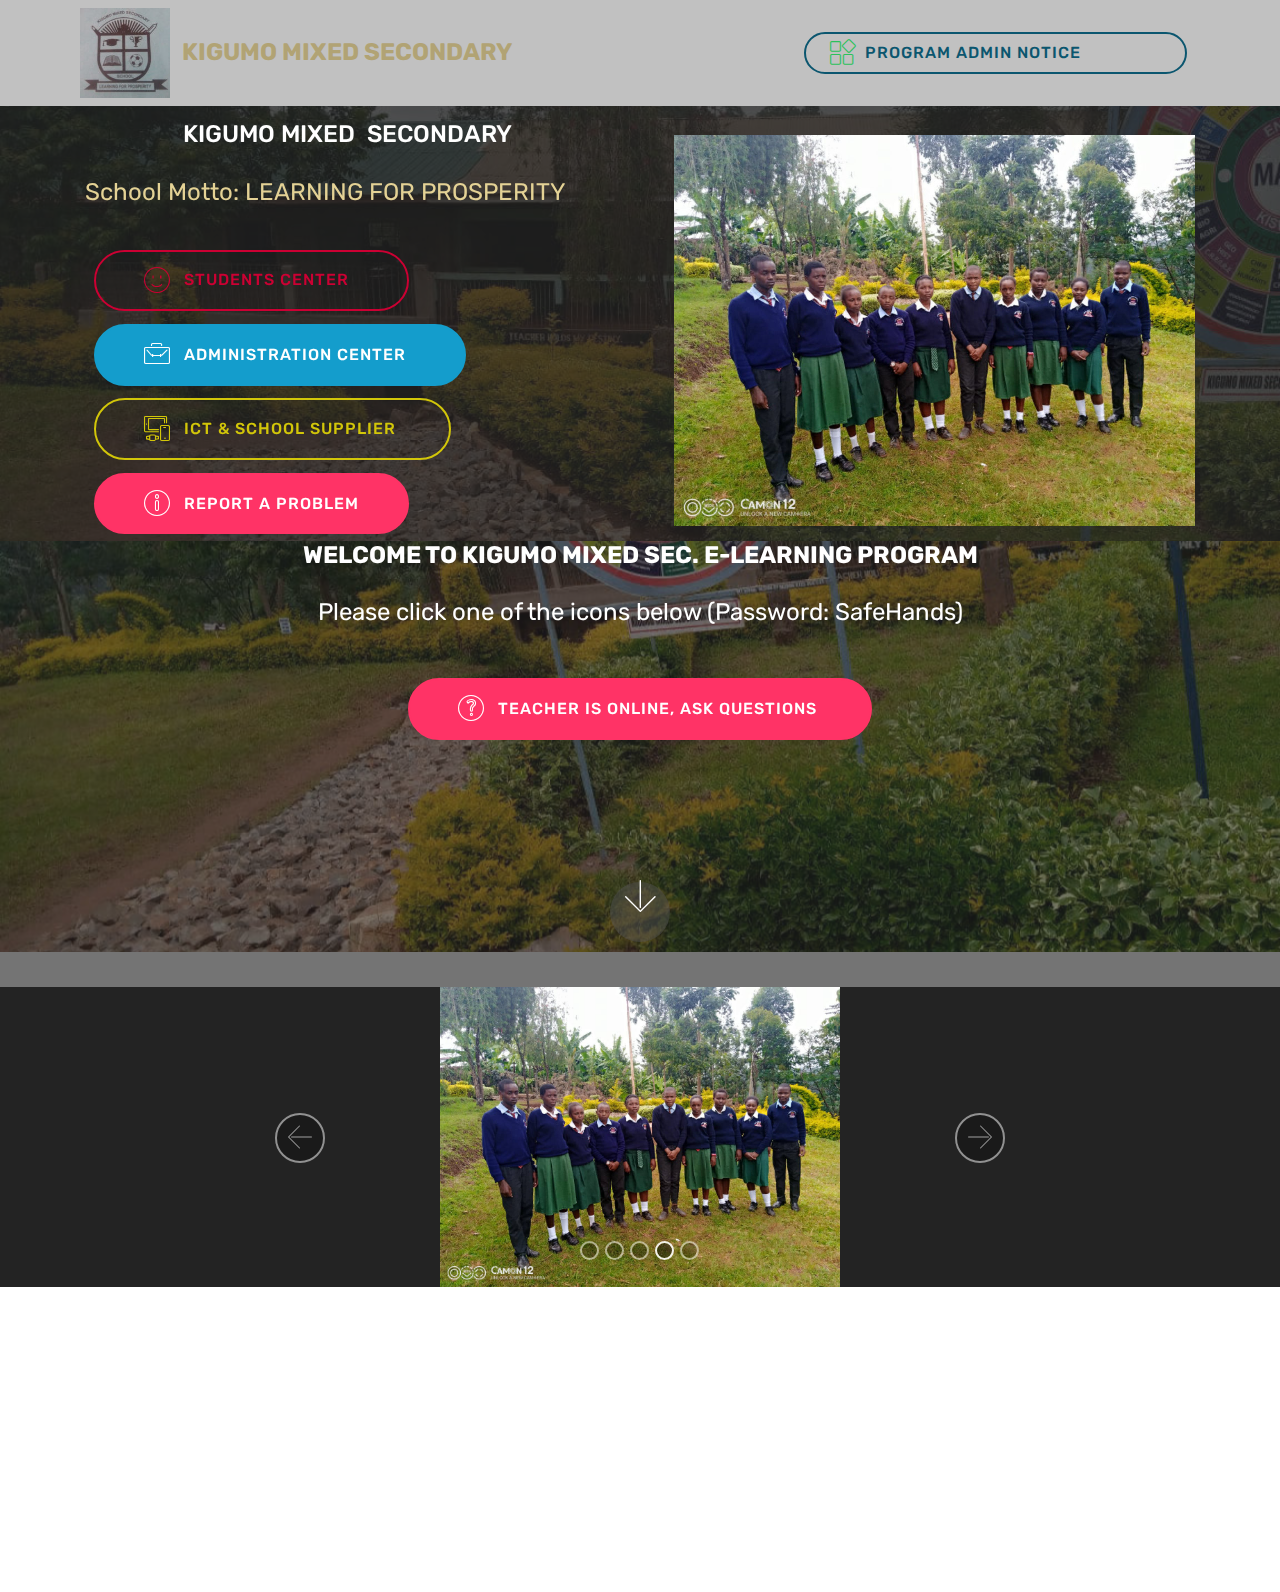
==== commit 2f0fa7c4: "create github pages" ====
--- a/index.html
+++ b/index.html
@@ -51,17 +51,17 @@
                          <img src="assets/images/img-20200527-wa00052-164x164.jpg" alt="Mobirise" title="" style="height: 5.6rem;">
                     </a>
                 </span>
-                <span class="navbar-caption-wrap"><a class="navbar-caption text-danger display-5" href="index.html">KIGUMO MIXED SECONDARY &nbsp;&nbsp;</a></span>
+                <span class="navbar-caption-wrap"><a class="navbar-caption text-danger display-5" href="index.html">KIGUMO MIXED SECONDARY &nbsp; &nbsp; &nbsp;&nbsp;</a></span>
             </div>
         </div>
         <div class="collapse navbar-collapse" id="navbarSupportedContent">
             
-            <div class="navbar-buttons mbr-section-btn"><a class="btn btn-sm btn-primary-outline display-4" href="index.html"><span class="socicon socicon-whatsapp mbr-iconfont mbr-iconfont-btn" style="color: rgb(42, 193, 91);"></span>THE PRINCIPLE &nbsp; &nbsp; &nbsp; &nbsp; &nbsp; &nbsp; &nbsp; &nbsp;</a></div>
+            <div class="navbar-buttons mbr-section-btn"><a class="btn btn-sm btn-primary-outline display-4" href="https://docs.google.com/forms/d/e/1FAIpQLSebRDBJxUj8Az7uDOze6XsF5uuQ9pRxq4fRDcpl5rHbiLcGzA/viewform"><span class="mbri-extension mbr-iconfont mbr-iconfont-btn" style="color: rgb(42, 193, 91);"></span>PROGRAM ADMIN NOTICE &nbsp; &nbsp; &nbsp; &nbsp; &nbsp; &nbsp; &nbsp; &nbsp;</a></div>
         </div>
     </nav>
 </section>
 
-<section class="engine"><a href="https://mobirise.info/k">how to develop own website</a></section><section class="header3 cid-rZQEAqitOz mbr-parallax-background" id="header3-2x">
+<section class="engine"><a href="https://mobirise.info/x">css templates</a></section><section class="header3 cid-rZQEAqitOz mbr-parallax-background" id="header3-2x">
 
     
 
@@ -78,10 +78,9 @@
                 <h1 class="mbr-section-title mbr-white pb-3 mbr-fonts-style display-5">KIGUMO MIXED &nbsp;SECONDARY</h1>
                 
                 <div class="mbr-section-text mbr-white pb-3 ">
-                    <p class="mbr-text mbr-fonts-style display-5">School Motto: LEARNING FOR PROSPERITY<br><br></p>
-                </div>
-                <div class="mbr-section-btn"><a class="btn btn-md btn-secondary-outline display-4" href="page10.html"><span class="mbri-key mbr-iconfont mbr-iconfont-btn"></span>OUR CLASS TEACHERS &nbsp;</a> <a class="btn btn-md btn-primary display-4" href="index.html#slider2-1q"><span class="mbri-photos mbr-iconfont mbr-iconfont-btn"></span>OUR GALLERY&nbsp;</a> <a class="btn btn-md btn-success-outline display-4" href="index.html#header12-2z"><span class="mbri-touch mbr-iconfont mbr-iconfont-btn"></span>E-LEARNING&nbsp;</a> <a class="btn btn-md btn-secondary display-4" href="https://docs.google.com/forms/d/e/1FAIpQLSeQwEhace3s_QYs-a9T5f2mF0Ne_fLWBu14ApE4R_pxY4-3CQ/viewform"><span class="mbri-edit mbr-iconfont mbr-iconfont-btn"></span>ONLINE ADMISSION FORM</a>
-                    <a class="btn btn-md btn-success-outline display-4" href="index.html"><span class="mbri-alert mbr-iconfont mbr-iconfont-btn"></span>ANNOUNCEMENT TO PARENTS&nbsp;</a></div>
+                    <p class="mbr-text mbr-fonts-style display-5">School Motto: LEARNING FOR PROSPERITY<br></p>
+                </div>
+                <div class="mbr-section-btn"><a class="btn btn-md btn-secondary-outline display-4" href="page9.html"><span class="mbri-smile-face mbr-iconfont mbr-iconfont-btn"></span>STUDENTS CENTER &nbsp;</a>  <a class="btn btn-md btn-primary display-4" href="page13.html"><span class="mbri-briefcase mbr-iconfont mbr-iconfont-btn"></span>ADMINISTRATION CENTER &nbsp;</a> <a class="btn btn-md btn-success-outline display-4" href="index.html"><span class="mbri-devices mbr-iconfont mbr-iconfont-btn"></span>ICT &amp; SCHOOL SUPPLIER&nbsp;</a> <a class="btn btn-md btn-secondary display-4" href="https://docs.google.com/forms/d/e/1FAIpQLSdKxQBaXbWe8v41ZlBuzuI7GoGno0hthmBndawJCTxMLY0ghQ/viewform"><span class="mbri-info mbr-iconfont mbr-iconfont-btn"></span>REPORT A PROBLEM</a></div>
             </div>
         </div>
     </div>
@@ -99,20 +98,20 @@
             <div class="media-container">
                 <div class="col-md-12 align-center">
                     <h1 class="mbr-section-title pb-3 mbr-white mbr-bold mbr-fonts-style display-5">WELCOME TO KIGUMO MIXED SEC. E-LEARNING PROGRAM</h1>
-                    <p class="mbr-text pb-3 mbr-white mbr-fonts-style display-5">Please click one of the icons below&nbsp;</p>
-                    <div class="mbr-section-btn align-center py-2"><a class="btn btn-md btn-secondary display-4" href="https://docs.google.com/forms/d/e/1FAIpQLSfXSi6P_qo0La4NDoI24T5SUJ4g4JXZLEJIGCnDPKXgu2hBrQ/viewform"><span class="mbri-question mbr-iconfont mbr-iconfont-btn"></span>ASK FOR HELP, &nbsp;GIVE FEEDBACK OR COMMENT</a></div>
+                    <p class="mbr-text pb-3 mbr-white mbr-fonts-style display-5">Please click one of the icons below (Password: SafeHands)</p>
+                    <div class="mbr-section-btn align-center py-2"><a class="btn btn-md btn-secondary display-4" href="page15.html"><span class="mbri-question mbr-iconfont mbr-iconfont-btn"></span>TEACHER IS ONLINE, ASK QUESTIONS&nbsp;</a></div>
 
                     <div class="icons-media-container mbr-white">
-                        <div class="card col-12 col-md-6 col-lg-3">
+                        <div class="card col-12 col-md-6 col-lg-4">
                             <div class="icon-block">
                             <a href="page8.html">
                                 <span class="mbr-iconfont mbri-layers"></span>
                             </a>
                             </div>
-                            <h5 class="mbr-fonts-style display-5">SUBJECTS&nbsp;</h5>
+                            <h5 class="mbr-fonts-style display-5">SELF REVISION</h5>
                         </div>
 
-                        <div class="card col-12 col-md-6 col-lg-3">
+                        <div class="card col-12 col-md-6 col-lg-4">
                             <div class="icon-block">
                                 <a href="page6.html">
                                     <span class="mbr-iconfont mbri-devices"></span>
@@ -121,23 +120,16 @@
                             <h5 class="mbr-fonts-style display-5">SPAD PROGRAM</h5>
                         </div>
 
-                        <div class="card col-12 col-md-6 col-lg-3">
+                        <div class="card col-12 col-md-6 col-lg-4">
                             <div class="icon-block">
-                                <a href="page7.html">
-                                    <span class="mbr-iconfont mbri-cust-feedback"></span>
+                                <a href="assets/files/FORM-4-Copy-protected.pdf">
+                                    <span class="mbr-iconfont mbri-opened-folder"></span>
                                 </a>
                             </div>
-                            <h5 class="mbr-fonts-style display-5">STAFF ROOM</h5>
+                            <h5 class="mbr-fonts-style display-5">FORM 4 PAPERS&nbsp;</h5>
                         </div>
 
-                        <div class="card col-12 col-md-6 col-lg-3">
-                            <div class="icon-block">
-                                <a href="assets/files/FORM-4-Copy-protected.pdf">
-                                    <span class="mbr-iconfont mbri-growing-chart"></span>
-                                </a>
-                            </div>
-                            <h5 class="mbr-fonts-style display-5">FORM 4 REVISIONS&nbsp;</h5>
-                        </div>
+                        
                     </div>
                 </div>
             </div>
@@ -233,7 +225,7 @@
   <script src="assets/formoid/formoid.min.js"></script>
   
   
-  <input name="animation" type="hidden">
-   <div id="scrollToTop" class="scrollToTop mbr-arrow-up"><a style="text-align: center;"><i class="mbr-arrow-up-icon mbr-arrow-up-icon-cm cm-icon cm-icon-smallarrow-up"></i></a></div>
+ <div id="scrollToTop" class="scrollToTop mbr-arrow-up"><a style="text-align: center;"><i class="mbr-arrow-up-icon mbr-arrow-up-icon-cm cm-icon cm-icon-smallarrow-up"></i></a></div>
+    <input name="animation" type="hidden">
   </body>
 </html>--- a/assets/mobirise/css/mbr-additional.css
+++ b/assets/mobirise/css/mbr-additional.css
@@ -1951,7 +1951,7 @@
   background-image: url("../../../assets/images/img-20200505-wa0018-1040x780.jpg");
 }
 .cid-rXb92UTJIN {
-  background-image: url("../../../assets/images/img-20200526-wa0005-1280x960.jpg");
+  background-image: url("../../../assets/images/img-20200527-wa0007-1152x864.jpg");
 }
 .cid-rVvcHYkoHn .navbar {
   padding: .5rem 0;
@@ -4389,7 +4389,7 @@
   color: #c1c1c1 !important;
 }
 .cid-s09MngVqrk {
-  padding-top: 45px;
+  padding-top: 120px;
   padding-bottom: 135px;
   background-color: #55b4d4;
 }
@@ -4400,3 +4400,2035 @@
 .cid-s09MngVqrk .mbr-section-btn {
   color: #232323;
 }
+.cid-rVvcHYkoHn .navbar {
+  padding: .5rem 0;
+  background: #c1c1c1;
+  transition: none;
+  min-height: 77px;
+}
+.cid-rVvcHYkoHn .navbar-dropdown.bg-color.transparent.opened {
+  background: #c1c1c1;
+}
+.cid-rVvcHYkoHn a {
+  font-style: normal;
+}
+.cid-rVvcHYkoHn .nav-item span {
+  padding-right: 0.4em;
+  line-height: 0.5em;
+  vertical-align: text-bottom;
+  position: relative;
+  text-decoration: none;
+}
+.cid-rVvcHYkoHn .nav-item a {
+  display: -webkit-flex;
+  align-items: center;
+  justify-content: center;
+  padding: 0.7rem 0 !important;
+  margin: 0rem .65rem !important;
+  -webkit-align-items: center;
+  -webkit-justify-content: center;
+}
+.cid-rVvcHYkoHn .nav-item:focus,
+.cid-rVvcHYkoHn .nav-link:focus {
+  outline: none;
+}
+.cid-rVvcHYkoHn .btn {
+  padding: 0.4rem 1.5rem;
+  display: -webkit-inline-flex;
+  align-items: center;
+  -webkit-align-items: center;
+}
+.cid-rVvcHYkoHn .btn .mbr-iconfont {
+  font-size: 1.6rem;
+}
+.cid-rVvcHYkoHn .menu-logo {
+  margin-right: auto;
+}
+.cid-rVvcHYkoHn .menu-logo .navbar-brand {
+  display: flex;
+  margin-left: 5rem;
+  padding: 0;
+  transition: padding .2s;
+  min-height: 3.8rem;
+  -webkit-align-items: center;
+  align-items: center;
+}
+.cid-rVvcHYkoHn .menu-logo .navbar-brand .navbar-caption-wrap {
+  display: flex;
+  -webkit-align-items: center;
+  align-items: center;
+  word-break: break-word;
+  min-width: 7rem;
+  margin: .3rem 0;
+}
+.cid-rVvcHYkoHn .menu-logo .navbar-brand .navbar-caption-wrap .navbar-caption {
+  line-height: 1.2rem !important;
+  padding-right: 2rem;
+}
+.cid-rVvcHYkoHn .menu-logo .navbar-brand .navbar-logo {
+  font-size: 4rem;
+  transition: font-size 0.25s;
+}
+.cid-rVvcHYkoHn .menu-logo .navbar-brand .navbar-logo img {
+  display: flex;
+}
+.cid-rVvcHYkoHn .menu-logo .navbar-brand .navbar-logo .mbr-iconfont {
+  transition: font-size 0.25s;
+}
+.cid-rVvcHYkoHn .menu-logo .navbar-brand .navbar-logo a {
+  display: inline-flex;
+}
+.cid-rVvcHYkoHn .navbar-toggleable-sm .navbar-collapse {
+  justify-content: flex-end;
+  -webkit-justify-content: flex-end;
+  padding-right: 5rem;
+  width: auto;
+}
+.cid-rVvcHYkoHn .navbar-toggleable-sm .navbar-collapse .navbar-nav {
+  flex-wrap: wrap;
+  -webkit-flex-wrap: wrap;
+  padding-left: 0;
+}
+.cid-rVvcHYkoHn .navbar-toggleable-sm .navbar-collapse .navbar-nav .nav-item {
+  -webkit-align-self: center;
+  align-self: center;
+}
+.cid-rVvcHYkoHn .navbar-toggleable-sm .navbar-collapse .navbar-buttons {
+  padding-left: 0;
+  padding-bottom: 0;
+}
+.cid-rVvcHYkoHn .dropdown .dropdown-menu {
+  background: #c1c1c1;
+  visibility: hidden;
+  display: block;
+  position: absolute;
+  min-width: 5rem;
+  padding-top: 1.4rem;
+  padding-bottom: 1.4rem;
+  text-align: left;
+}
+.cid-rVvcHYkoHn .dropdown .dropdown-menu .dropdown-item {
+  width: auto;
+  padding: 0.235em 1.5385em 0.235em 1.5385em !important;
+}
+.cid-rVvcHYkoHn .dropdown .dropdown-menu .dropdown-item::after {
+  right: 0.5rem;
+}
+.cid-rVvcHYkoHn .dropdown .dropdown-menu .dropdown-submenu {
+  margin: 0;
+}
+.cid-rVvcHYkoHn .dropdown.open > .dropdown-menu {
+  visibility: visible;
+}
+.cid-rVvcHYkoHn .navbar-toggleable-sm.opened:after {
+  position: absolute;
+  width: 100vw;
+  height: 100vh;
+  content: '';
+  background-color: rgba(0, 0, 0, 0.1);
+  left: 0;
+  bottom: 0;
+  transform: translateY(100%);
+  -webkit-transform: translateY(100%);
+  z-index: 1000;
+}
+.cid-rVvcHYkoHn .navbar.navbar-short {
+  min-height: 60px;
+  transition: all .2s;
+}
+.cid-rVvcHYkoHn .navbar.navbar-short .navbar-toggler-right {
+  top: 20px;
+}
+.cid-rVvcHYkoHn .navbar.navbar-short .navbar-logo a {
+  font-size: 2.5rem !important;
+  line-height: 2.5rem;
+  transition: font-size 0.25s;
+}
+.cid-rVvcHYkoHn .navbar.navbar-short .navbar-logo a .mbr-iconfont {
+  font-size: 2.5rem !important;
+}
+.cid-rVvcHYkoHn .navbar.navbar-short .navbar-logo a img {
+  height: 3rem !important;
+}
+.cid-rVvcHYkoHn .navbar.navbar-short .navbar-brand {
+  min-height: 3rem;
+}
+.cid-rVvcHYkoHn button.navbar-toggler {
+  width: 31px;
+  height: 18px;
+  cursor: pointer;
+  transition: all .2s;
+  top: 1.5rem;
+  right: 1rem;
+}
+.cid-rVvcHYkoHn button.navbar-toggler:focus {
+  outline: none;
+}
+.cid-rVvcHYkoHn button.navbar-toggler .hamburger span {
+  position: absolute;
+  right: 0;
+  width: 30px;
+  height: 2px;
+  border-right: 5px;
+  background-color: #2ac15b;
+}
+.cid-rVvcHYkoHn button.navbar-toggler .hamburger span:nth-child(1) {
+  top: 0;
+  transition: all .2s;
+}
+.cid-rVvcHYkoHn button.navbar-toggler .hamburger span:nth-child(2) {
+  top: 8px;
+  transition: all .15s;
+}
+.cid-rVvcHYkoHn button.navbar-toggler .hamburger span:nth-child(3) {
+  top: 8px;
+  transition: all .15s;
+}
+.cid-rVvcHYkoHn button.navbar-toggler .hamburger span:nth-child(4) {
+  top: 16px;
+  transition: all .2s;
+}
+.cid-rVvcHYkoHn nav.opened .hamburger span:nth-child(1) {
+  top: 8px;
+  width: 0;
+  opacity: 0;
+  right: 50%;
+  transition: all .2s;
+}
+.cid-rVvcHYkoHn nav.opened .hamburger span:nth-child(2) {
+  -webkit-transform: rotate(45deg);
+  transform: rotate(45deg);
+  transition: all .25s;
+}
+.cid-rVvcHYkoHn nav.opened .hamburger span:nth-child(3) {
+  -webkit-transform: rotate(-45deg);
+  transform: rotate(-45deg);
+  transition: all .25s;
+}
+.cid-rVvcHYkoHn nav.opened .hamburger span:nth-child(4) {
+  top: 8px;
+  width: 0;
+  opacity: 0;
+  right: 50%;
+  transition: all .2s;
+}
+.cid-rVvcHYkoHn .collapsed.navbar-expand {
+  flex-direction: column;
+  -webkit-flex-direction: column;
+}
+.cid-rVvcHYkoHn .collapsed .btn {
+  display: -webkit-flex;
+}
+.cid-rVvcHYkoHn .collapsed .navbar-collapse {
+  display: none !important;
+  padding-right: 0 !important;
+}
+.cid-rVvcHYkoHn .collapsed .navbar-collapse.collapsing,
+.cid-rVvcHYkoHn .collapsed .navbar-collapse.show {
+  display: block !important;
+}
+.cid-rVvcHYkoHn .collapsed .navbar-collapse.collapsing .navbar-nav,
+.cid-rVvcHYkoHn .collapsed .navbar-collapse.show .navbar-nav {
+  display: block;
+  text-align: center;
+}
+.cid-rVvcHYkoHn .collapsed .navbar-collapse.collapsing .navbar-nav .nav-item,
+.cid-rVvcHYkoHn .collapsed .navbar-collapse.show .navbar-nav .nav-item {
+  clear: both;
+}
+.cid-rVvcHYkoHn .collapsed .navbar-collapse.collapsing .navbar-buttons,
+.cid-rVvcHYkoHn .collapsed .navbar-collapse.show .navbar-buttons {
+  text-align: center;
+}
+.cid-rVvcHYkoHn .collapsed .navbar-collapse.collapsing .navbar-buttons:last-child,
+.cid-rVvcHYkoHn .collapsed .navbar-collapse.show .navbar-buttons:last-child {
+  margin-bottom: 1rem;
+}
+@media (min-width: 1024px) {
+  .cid-rVvcHYkoHn .collapsed:not(.navbar-short) .navbar-collapse {
+    max-height: calc(98.5vh - 5.6rem);
+  }
+}
+.cid-rVvcHYkoHn .collapsed button.navbar-toggler {
+  display: block;
+}
+.cid-rVvcHYkoHn .collapsed .navbar-brand {
+  margin-left: 1rem !important;
+}
+.cid-rVvcHYkoHn .collapsed .navbar-toggleable-sm {
+  flex-direction: column;
+  -webkit-flex-direction: column;
+}
+.cid-rVvcHYkoHn .collapsed .dropdown .dropdown-menu {
+  width: 100%;
+  text-align: center;
+  position: relative;
+  opacity: 0;
+  overflow: hidden;
+  display: block;
+  height: 0;
+  visibility: hidden;
+  padding: 0;
+  transition-duration: .5s;
+  transition-property: opacity,padding,height;
+}
+.cid-rVvcHYkoHn .collapsed .dropdown.open > .dropdown-menu {
+  position: relative;
+  opacity: 1;
+  height: auto;
+  padding: 1.4rem 0;
+  visibility: visible;
+}
+.cid-rVvcHYkoHn .collapsed .dropdown .dropdown-submenu {
+  left: 0;
+  text-align: center;
+  width: 100%;
+}
+.cid-rVvcHYkoHn .collapsed .dropdown .dropdown-toggle[data-toggle="dropdown-submenu"]::after {
+  margin-top: 0;
+  position: inherit;
+  right: 0;
+  top: 50%;
+  display: inline-block;
+  width: 0;
+  height: 0;
+  margin-left: .3em;
+  vertical-align: middle;
+  content: "";
+  border-top: .30em solid;
+  border-right: .30em solid transparent;
+  border-left: .30em solid transparent;
+}
+@media (max-width: 1023px) {
+  .cid-rVvcHYkoHn .navbar-expand {
+    flex-direction: column;
+    -webkit-flex-direction: column;
+  }
+  .cid-rVvcHYkoHn img {
+    height: 3.8rem !important;
+  }
+  .cid-rVvcHYkoHn .btn {
+    display: -webkit-flex;
+  }
+  .cid-rVvcHYkoHn button.navbar-toggler {
+    display: block;
+  }
+  .cid-rVvcHYkoHn .navbar-brand {
+    margin-left: 1rem !important;
+  }
+  .cid-rVvcHYkoHn .navbar-toggleable-sm {
+    flex-direction: column;
+    -webkit-flex-direction: column;
+  }
+  .cid-rVvcHYkoHn .navbar-collapse {
+    display: none !important;
+    padding-right: 0 !important;
+  }
+  .cid-rVvcHYkoHn .navbar-collapse.collapsing,
+  .cid-rVvcHYkoHn .navbar-collapse.show {
+    display: block !important;
+  }
+  .cid-rVvcHYkoHn .navbar-collapse.collapsing .navbar-nav,
+  .cid-rVvcHYkoHn .navbar-collapse.show .navbar-nav {
+    display: block;
+    text-align: center;
+  }
+  .cid-rVvcHYkoHn .navbar-collapse.collapsing .navbar-nav .nav-item,
+  .cid-rVvcHYkoHn .navbar-collapse.show .navbar-nav .nav-item {
+    clear: both;
+  }
+  .cid-rVvcHYkoHn .navbar-collapse.collapsing .navbar-buttons,
+  .cid-rVvcHYkoHn .navbar-collapse.show .navbar-buttons {
+    text-align: center;
+  }
+  .cid-rVvcHYkoHn .navbar-collapse.collapsing .navbar-buttons:last-child,
+  .cid-rVvcHYkoHn .navbar-collapse.show .navbar-buttons:last-child {
+    margin-bottom: 1rem;
+  }
+  .cid-rVvcHYkoHn .dropdown .dropdown-menu {
+    width: 100%;
+    text-align: center;
+    position: relative;
+    opacity: 0;
+    overflow: hidden;
+    display: block;
+    height: 0;
+    visibility: hidden;
+    padding: 0;
+    transition-duration: .5s;
+    transition-property: opacity,padding,height;
+  }
+  .cid-rVvcHYkoHn .dropdown.open > .dropdown-menu {
+    position: relative;
+    opacity: 1;
+    height: auto;
+    padding: 1.4rem 0;
+    visibility: visible;
+  }
+  .cid-rVvcHYkoHn .dropdown .dropdown-submenu {
+    left: 0;
+    text-align: center;
+    width: 100%;
+  }
+  .cid-rVvcHYkoHn .dropdown .dropdown-toggle[data-toggle="dropdown-submenu"]::after {
+    margin-top: 0;
+    position: inherit;
+    right: 0;
+    top: 50%;
+    display: inline-block;
+    width: 0;
+    height: 0;
+    margin-left: .3em;
+    vertical-align: middle;
+    content: "";
+    border-top: .30em solid;
+    border-right: .30em solid transparent;
+    border-left: .30em solid transparent;
+  }
+}
+@media (min-width: 767px) {
+  .cid-rVvcHYkoHn .menu-logo {
+    flex-shrink: 0;
+    -webkit-flex-shrink: 0;
+  }
+}
+.cid-rVvcHYkoHn .navbar-collapse {
+  flex-basis: auto;
+  -webkit-flex-basis: auto;
+}
+.cid-rVvcHYkoHn .nav-link:hover,
+.cid-rVvcHYkoHn .dropdown-item:hover {
+  color: #c1c1c1 !important;
+}
+.cid-s0z5hkKMum {
+  background-color: #efefef;
+}
+.cid-s0z5hkKMum P {
+  color: #767676;
+}
+.cid-rVvcHYkoHn .navbar {
+  padding: .5rem 0;
+  background: #c1c1c1;
+  transition: none;
+  min-height: 77px;
+}
+.cid-rVvcHYkoHn .navbar-dropdown.bg-color.transparent.opened {
+  background: #c1c1c1;
+}
+.cid-rVvcHYkoHn a {
+  font-style: normal;
+}
+.cid-rVvcHYkoHn .nav-item span {
+  padding-right: 0.4em;
+  line-height: 0.5em;
+  vertical-align: text-bottom;
+  position: relative;
+  text-decoration: none;
+}
+.cid-rVvcHYkoHn .nav-item a {
+  display: -webkit-flex;
+  align-items: center;
+  justify-content: center;
+  padding: 0.7rem 0 !important;
+  margin: 0rem .65rem !important;
+  -webkit-align-items: center;
+  -webkit-justify-content: center;
+}
+.cid-rVvcHYkoHn .nav-item:focus,
+.cid-rVvcHYkoHn .nav-link:focus {
+  outline: none;
+}
+.cid-rVvcHYkoHn .btn {
+  padding: 0.4rem 1.5rem;
+  display: -webkit-inline-flex;
+  align-items: center;
+  -webkit-align-items: center;
+}
+.cid-rVvcHYkoHn .btn .mbr-iconfont {
+  font-size: 1.6rem;
+}
+.cid-rVvcHYkoHn .menu-logo {
+  margin-right: auto;
+}
+.cid-rVvcHYkoHn .menu-logo .navbar-brand {
+  display: flex;
+  margin-left: 5rem;
+  padding: 0;
+  transition: padding .2s;
+  min-height: 3.8rem;
+  -webkit-align-items: center;
+  align-items: center;
+}
+.cid-rVvcHYkoHn .menu-logo .navbar-brand .navbar-caption-wrap {
+  display: flex;
+  -webkit-align-items: center;
+  align-items: center;
+  word-break: break-word;
+  min-width: 7rem;
+  margin: .3rem 0;
+}
+.cid-rVvcHYkoHn .menu-logo .navbar-brand .navbar-caption-wrap .navbar-caption {
+  line-height: 1.2rem !important;
+  padding-right: 2rem;
+}
+.cid-rVvcHYkoHn .menu-logo .navbar-brand .navbar-logo {
+  font-size: 4rem;
+  transition: font-size 0.25s;
+}
+.cid-rVvcHYkoHn .menu-logo .navbar-brand .navbar-logo img {
+  display: flex;
+}
+.cid-rVvcHYkoHn .menu-logo .navbar-brand .navbar-logo .mbr-iconfont {
+  transition: font-size 0.25s;
+}
+.cid-rVvcHYkoHn .menu-logo .navbar-brand .navbar-logo a {
+  display: inline-flex;
+}
+.cid-rVvcHYkoHn .navbar-toggleable-sm .navbar-collapse {
+  justify-content: flex-end;
+  -webkit-justify-content: flex-end;
+  padding-right: 5rem;
+  width: auto;
+}
+.cid-rVvcHYkoHn .navbar-toggleable-sm .navbar-collapse .navbar-nav {
+  flex-wrap: wrap;
+  -webkit-flex-wrap: wrap;
+  padding-left: 0;
+}
+.cid-rVvcHYkoHn .navbar-toggleable-sm .navbar-collapse .navbar-nav .nav-item {
+  -webkit-align-self: center;
+  align-self: center;
+}
+.cid-rVvcHYkoHn .navbar-toggleable-sm .navbar-collapse .navbar-buttons {
+  padding-left: 0;
+  padding-bottom: 0;
+}
+.cid-rVvcHYkoHn .dropdown .dropdown-menu {
+  background: #c1c1c1;
+  visibility: hidden;
+  display: block;
+  position: absolute;
+  min-width: 5rem;
+  padding-top: 1.4rem;
+  padding-bottom: 1.4rem;
+  text-align: left;
+}
+.cid-rVvcHYkoHn .dropdown .dropdown-menu .dropdown-item {
+  width: auto;
+  padding: 0.235em 1.5385em 0.235em 1.5385em !important;
+}
+.cid-rVvcHYkoHn .dropdown .dropdown-menu .dropdown-item::after {
+  right: 0.5rem;
+}
+.cid-rVvcHYkoHn .dropdown .dropdown-menu .dropdown-submenu {
+  margin: 0;
+}
+.cid-rVvcHYkoHn .dropdown.open > .dropdown-menu {
+  visibility: visible;
+}
+.cid-rVvcHYkoHn .navbar-toggleable-sm.opened:after {
+  position: absolute;
+  width: 100vw;
+  height: 100vh;
+  content: '';
+  background-color: rgba(0, 0, 0, 0.1);
+  left: 0;
+  bottom: 0;
+  transform: translateY(100%);
+  -webkit-transform: translateY(100%);
+  z-index: 1000;
+}
+.cid-rVvcHYkoHn .navbar.navbar-short {
+  min-height: 60px;
+  transition: all .2s;
+}
+.cid-rVvcHYkoHn .navbar.navbar-short .navbar-toggler-right {
+  top: 20px;
+}
+.cid-rVvcHYkoHn .navbar.navbar-short .navbar-logo a {
+  font-size: 2.5rem !important;
+  line-height: 2.5rem;
+  transition: font-size 0.25s;
+}
+.cid-rVvcHYkoHn .navbar.navbar-short .navbar-logo a .mbr-iconfont {
+  font-size: 2.5rem !important;
+}
+.cid-rVvcHYkoHn .navbar.navbar-short .navbar-logo a img {
+  height: 3rem !important;
+}
+.cid-rVvcHYkoHn .navbar.navbar-short .navbar-brand {
+  min-height: 3rem;
+}
+.cid-rVvcHYkoHn button.navbar-toggler {
+  width: 31px;
+  height: 18px;
+  cursor: pointer;
+  transition: all .2s;
+  top: 1.5rem;
+  right: 1rem;
+}
+.cid-rVvcHYkoHn button.navbar-toggler:focus {
+  outline: none;
+}
+.cid-rVvcHYkoHn button.navbar-toggler .hamburger span {
+  position: absolute;
+  right: 0;
+  width: 30px;
+  height: 2px;
+  border-right: 5px;
+  background-color: #2ac15b;
+}
+.cid-rVvcHYkoHn button.navbar-toggler .hamburger span:nth-child(1) {
+  top: 0;
+  transition: all .2s;
+}
+.cid-rVvcHYkoHn button.navbar-toggler .hamburger span:nth-child(2) {
+  top: 8px;
+  transition: all .15s;
+}
+.cid-rVvcHYkoHn button.navbar-toggler .hamburger span:nth-child(3) {
+  top: 8px;
+  transition: all .15s;
+}
+.cid-rVvcHYkoHn button.navbar-toggler .hamburger span:nth-child(4) {
+  top: 16px;
+  transition: all .2s;
+}
+.cid-rVvcHYkoHn nav.opened .hamburger span:nth-child(1) {
+  top: 8px;
+  width: 0;
+  opacity: 0;
+  right: 50%;
+  transition: all .2s;
+}
+.cid-rVvcHYkoHn nav.opened .hamburger span:nth-child(2) {
+  -webkit-transform: rotate(45deg);
+  transform: rotate(45deg);
+  transition: all .25s;
+}
+.cid-rVvcHYkoHn nav.opened .hamburger span:nth-child(3) {
+  -webkit-transform: rotate(-45deg);
+  transform: rotate(-45deg);
+  transition: all .25s;
+}
+.cid-rVvcHYkoHn nav.opened .hamburger span:nth-child(4) {
+  top: 8px;
+  width: 0;
+  opacity: 0;
+  right: 50%;
+  transition: all .2s;
+}
+.cid-rVvcHYkoHn .collapsed.navbar-expand {
+  flex-direction: column;
+  -webkit-flex-direction: column;
+}
+.cid-rVvcHYkoHn .collapsed .btn {
+  display: -webkit-flex;
+}
+.cid-rVvcHYkoHn .collapsed .navbar-collapse {
+  display: none !important;
+  padding-right: 0 !important;
+}
+.cid-rVvcHYkoHn .collapsed .navbar-collapse.collapsing,
+.cid-rVvcHYkoHn .collapsed .navbar-collapse.show {
+  display: block !important;
+}
+.cid-rVvcHYkoHn .collapsed .navbar-collapse.collapsing .navbar-nav,
+.cid-rVvcHYkoHn .collapsed .navbar-collapse.show .navbar-nav {
+  display: block;
+  text-align: center;
+}
+.cid-rVvcHYkoHn .collapsed .navbar-collapse.collapsing .navbar-nav .nav-item,
+.cid-rVvcHYkoHn .collapsed .navbar-collapse.show .navbar-nav .nav-item {
+  clear: both;
+}
+.cid-rVvcHYkoHn .collapsed .navbar-collapse.collapsing .navbar-buttons,
+.cid-rVvcHYkoHn .collapsed .navbar-collapse.show .navbar-buttons {
+  text-align: center;
+}
+.cid-rVvcHYkoHn .collapsed .navbar-collapse.collapsing .navbar-buttons:last-child,
+.cid-rVvcHYkoHn .collapsed .navbar-collapse.show .navbar-buttons:last-child {
+  margin-bottom: 1rem;
+}
+@media (min-width: 1024px) {
+  .cid-rVvcHYkoHn .collapsed:not(.navbar-short) .navbar-collapse {
+    max-height: calc(98.5vh - 5.6rem);
+  }
+}
+.cid-rVvcHYkoHn .collapsed button.navbar-toggler {
+  display: block;
+}
+.cid-rVvcHYkoHn .collapsed .navbar-brand {
+  margin-left: 1rem !important;
+}
+.cid-rVvcHYkoHn .collapsed .navbar-toggleable-sm {
+  flex-direction: column;
+  -webkit-flex-direction: column;
+}
+.cid-rVvcHYkoHn .collapsed .dropdown .dropdown-menu {
+  width: 100%;
+  text-align: center;
+  position: relative;
+  opacity: 0;
+  overflow: hidden;
+  display: block;
+  height: 0;
+  visibility: hidden;
+  padding: 0;
+  transition-duration: .5s;
+  transition-property: opacity,padding,height;
+}
+.cid-rVvcHYkoHn .collapsed .dropdown.open > .dropdown-menu {
+  position: relative;
+  opacity: 1;
+  height: auto;
+  padding: 1.4rem 0;
+  visibility: visible;
+}
+.cid-rVvcHYkoHn .collapsed .dropdown .dropdown-submenu {
+  left: 0;
+  text-align: center;
+  width: 100%;
+}
+.cid-rVvcHYkoHn .collapsed .dropdown .dropdown-toggle[data-toggle="dropdown-submenu"]::after {
+  margin-top: 0;
+  position: inherit;
+  right: 0;
+  top: 50%;
+  display: inline-block;
+  width: 0;
+  height: 0;
+  margin-left: .3em;
+  vertical-align: middle;
+  content: "";
+  border-top: .30em solid;
+  border-right: .30em solid transparent;
+  border-left: .30em solid transparent;
+}
+@media (max-width: 1023px) {
+  .cid-rVvcHYkoHn .navbar-expand {
+    flex-direction: column;
+    -webkit-flex-direction: column;
+  }
+  .cid-rVvcHYkoHn img {
+    height: 3.8rem !important;
+  }
+  .cid-rVvcHYkoHn .btn {
+    display: -webkit-flex;
+  }
+  .cid-rVvcHYkoHn button.navbar-toggler {
+    display: block;
+  }
+  .cid-rVvcHYkoHn .navbar-brand {
+    margin-left: 1rem !important;
+  }
+  .cid-rVvcHYkoHn .navbar-toggleable-sm {
+    flex-direction: column;
+    -webkit-flex-direction: column;
+  }
+  .cid-rVvcHYkoHn .navbar-collapse {
+    display: none !important;
+    padding-right: 0 !important;
+  }
+  .cid-rVvcHYkoHn .navbar-collapse.collapsing,
+  .cid-rVvcHYkoHn .navbar-collapse.show {
+    display: block !important;
+  }
+  .cid-rVvcHYkoHn .navbar-collapse.collapsing .navbar-nav,
+  .cid-rVvcHYkoHn .navbar-collapse.show .navbar-nav {
+    display: block;
+    text-align: center;
+  }
+  .cid-rVvcHYkoHn .navbar-collapse.collapsing .navbar-nav .nav-item,
+  .cid-rVvcHYkoHn .navbar-collapse.show .navbar-nav .nav-item {
+    clear: both;
+  }
+  .cid-rVvcHYkoHn .navbar-collapse.collapsing .navbar-buttons,
+  .cid-rVvcHYkoHn .navbar-collapse.show .navbar-buttons {
+    text-align: center;
+  }
+  .cid-rVvcHYkoHn .navbar-collapse.collapsing .navbar-buttons:last-child,
+  .cid-rVvcHYkoHn .navbar-collapse.show .navbar-buttons:last-child {
+    margin-bottom: 1rem;
+  }
+  .cid-rVvcHYkoHn .dropdown .dropdown-menu {
+    width: 100%;
+    text-align: center;
+    position: relative;
+    opacity: 0;
+    overflow: hidden;
+    display: block;
+    height: 0;
+    visibility: hidden;
+    padding: 0;
+    transition-duration: .5s;
+    transition-property: opacity,padding,height;
+  }
+  .cid-rVvcHYkoHn .dropdown.open > .dropdown-menu {
+    position: relative;
+    opacity: 1;
+    height: auto;
+    padding: 1.4rem 0;
+    visibility: visible;
+  }
+  .cid-rVvcHYkoHn .dropdown .dropdown-submenu {
+    left: 0;
+    text-align: center;
+    width: 100%;
+  }
+  .cid-rVvcHYkoHn .dropdown .dropdown-toggle[data-toggle="dropdown-submenu"]::after {
+    margin-top: 0;
+    position: inherit;
+    right: 0;
+    top: 50%;
+    display: inline-block;
+    width: 0;
+    height: 0;
+    margin-left: .3em;
+    vertical-align: middle;
+    content: "";
+    border-top: .30em solid;
+    border-right: .30em solid transparent;
+    border-left: .30em solid transparent;
+  }
+}
+@media (min-width: 767px) {
+  .cid-rVvcHYkoHn .menu-logo {
+    flex-shrink: 0;
+    -webkit-flex-shrink: 0;
+  }
+}
+.cid-rVvcHYkoHn .navbar-collapse {
+  flex-basis: auto;
+  -webkit-flex-basis: auto;
+}
+.cid-rVvcHYkoHn .nav-link:hover,
+.cid-rVvcHYkoHn .dropdown-item:hover {
+  color: #c1c1c1 !important;
+}
+.cid-s0z66HQkI6 {
+  background-color: #efefef;
+}
+.cid-s0z66HQkI6 P {
+  color: #767676;
+}
+.cid-rXLwulRpsP .navbar {
+  padding: .5rem 0;
+  background: #c1c1c1;
+  transition: none;
+  min-height: 77px;
+}
+.cid-rXLwulRpsP .navbar-dropdown.bg-color.transparent.opened {
+  background: #c1c1c1;
+}
+.cid-rXLwulRpsP a {
+  font-style: normal;
+}
+.cid-rXLwulRpsP .nav-item span {
+  padding-right: 0.4em;
+  line-height: 0.5em;
+  vertical-align: text-bottom;
+  position: relative;
+  text-decoration: none;
+}
+.cid-rXLwulRpsP .nav-item a {
+  display: -webkit-flex;
+  align-items: center;
+  justify-content: center;
+  padding: 0.7rem 0 !important;
+  margin: 0rem .65rem !important;
+  -webkit-align-items: center;
+  -webkit-justify-content: center;
+}
+.cid-rXLwulRpsP .nav-item:focus,
+.cid-rXLwulRpsP .nav-link:focus {
+  outline: none;
+}
+.cid-rXLwulRpsP .btn {
+  padding: 0.4rem 1.5rem;
+  display: -webkit-inline-flex;
+  align-items: center;
+  -webkit-align-items: center;
+}
+.cid-rXLwulRpsP .btn .mbr-iconfont {
+  font-size: 1.6rem;
+}
+.cid-rXLwulRpsP .menu-logo {
+  margin-right: auto;
+}
+.cid-rXLwulRpsP .menu-logo .navbar-brand {
+  display: flex;
+  margin-left: 5rem;
+  padding: 0;
+  transition: padding .2s;
+  min-height: 3.8rem;
+  -webkit-align-items: center;
+  align-items: center;
+}
+.cid-rXLwulRpsP .menu-logo .navbar-brand .navbar-caption-wrap {
+  display: flex;
+  -webkit-align-items: center;
+  align-items: center;
+  word-break: break-word;
+  min-width: 7rem;
+  margin: .3rem 0;
+}
+.cid-rXLwulRpsP .menu-logo .navbar-brand .navbar-caption-wrap .navbar-caption {
+  line-height: 1.2rem !important;
+  padding-right: 2rem;
+}
+.cid-rXLwulRpsP .menu-logo .navbar-brand .navbar-logo {
+  font-size: 4rem;
+  transition: font-size 0.25s;
+}
+.cid-rXLwulRpsP .menu-logo .navbar-brand .navbar-logo img {
+  display: flex;
+}
+.cid-rXLwulRpsP .menu-logo .navbar-brand .navbar-logo .mbr-iconfont {
+  transition: font-size 0.25s;
+}
+.cid-rXLwulRpsP .menu-logo .navbar-brand .navbar-logo a {
+  display: inline-flex;
+}
+.cid-rXLwulRpsP .navbar-toggleable-sm .navbar-collapse {
+  justify-content: flex-end;
+  -webkit-justify-content: flex-end;
+  padding-right: 5rem;
+  width: auto;
+}
+.cid-rXLwulRpsP .navbar-toggleable-sm .navbar-collapse .navbar-nav {
+  flex-wrap: wrap;
+  -webkit-flex-wrap: wrap;
+  padding-left: 0;
+}
+.cid-rXLwulRpsP .navbar-toggleable-sm .navbar-collapse .navbar-nav .nav-item {
+  -webkit-align-self: center;
+  align-self: center;
+}
+.cid-rXLwulRpsP .navbar-toggleable-sm .navbar-collapse .navbar-buttons {
+  padding-left: 0;
+  padding-bottom: 0;
+}
+.cid-rXLwulRpsP .dropdown .dropdown-menu {
+  background: #c1c1c1;
+  visibility: hidden;
+  display: block;
+  position: absolute;
+  min-width: 5rem;
+  padding-top: 1.4rem;
+  padding-bottom: 1.4rem;
+  text-align: left;
+}
+.cid-rXLwulRpsP .dropdown .dropdown-menu .dropdown-item {
+  width: auto;
+  padding: 0.235em 1.5385em 0.235em 1.5385em !important;
+}
+.cid-rXLwulRpsP .dropdown .dropdown-menu .dropdown-item::after {
+  right: 0.5rem;
+}
+.cid-rXLwulRpsP .dropdown .dropdown-menu .dropdown-submenu {
+  margin: 0;
+}
+.cid-rXLwulRpsP .dropdown.open > .dropdown-menu {
+  visibility: visible;
+}
+.cid-rXLwulRpsP .navbar-toggleable-sm.opened:after {
+  position: absolute;
+  width: 100vw;
+  height: 100vh;
+  content: '';
+  background-color: rgba(0, 0, 0, 0.1);
+  left: 0;
+  bottom: 0;
+  transform: translateY(100%);
+  -webkit-transform: translateY(100%);
+  z-index: 1000;
+}
+.cid-rXLwulRpsP .navbar.navbar-short {
+  min-height: 60px;
+  transition: all .2s;
+}
+.cid-rXLwulRpsP .navbar.navbar-short .navbar-toggler-right {
+  top: 20px;
+}
+.cid-rXLwulRpsP .navbar.navbar-short .navbar-logo a {
+  font-size: 2.5rem !important;
+  line-height: 2.5rem;
+  transition: font-size 0.25s;
+}
+.cid-rXLwulRpsP .navbar.navbar-short .navbar-logo a .mbr-iconfont {
+  font-size: 2.5rem !important;
+}
+.cid-rXLwulRpsP .navbar.navbar-short .navbar-logo a img {
+  height: 3rem !important;
+}
+.cid-rXLwulRpsP .navbar.navbar-short .navbar-brand {
+  min-height: 3rem;
+}
+.cid-rXLwulRpsP button.navbar-toggler {
+  width: 31px;
+  height: 18px;
+  cursor: pointer;
+  transition: all .2s;
+  top: 1.5rem;
+  right: 1rem;
+}
+.cid-rXLwulRpsP button.navbar-toggler:focus {
+  outline: none;
+}
+.cid-rXLwulRpsP button.navbar-toggler .hamburger span {
+  position: absolute;
+  right: 0;
+  width: 30px;
+  height: 2px;
+  border-right: 5px;
+  background-color: #2ac15b;
+}
+.cid-rXLwulRpsP button.navbar-toggler .hamburger span:nth-child(1) {
+  top: 0;
+  transition: all .2s;
+}
+.cid-rXLwulRpsP button.navbar-toggler .hamburger span:nth-child(2) {
+  top: 8px;
+  transition: all .15s;
+}
+.cid-rXLwulRpsP button.navbar-toggler .hamburger span:nth-child(3) {
+  top: 8px;
+  transition: all .15s;
+}
+.cid-rXLwulRpsP button.navbar-toggler .hamburger span:nth-child(4) {
+  top: 16px;
+  transition: all .2s;
+}
+.cid-rXLwulRpsP nav.opened .hamburger span:nth-child(1) {
+  top: 8px;
+  width: 0;
+  opacity: 0;
+  right: 50%;
+  transition: all .2s;
+}
+.cid-rXLwulRpsP nav.opened .hamburger span:nth-child(2) {
+  -webkit-transform: rotate(45deg);
+  transform: rotate(45deg);
+  transition: all .25s;
+}
+.cid-rXLwulRpsP nav.opened .hamburger span:nth-child(3) {
+  -webkit-transform: rotate(-45deg);
+  transform: rotate(-45deg);
+  transition: all .25s;
+}
+.cid-rXLwulRpsP nav.opened .hamburger span:nth-child(4) {
+  top: 8px;
+  width: 0;
+  opacity: 0;
+  right: 50%;
+  transition: all .2s;
+}
+.cid-rXLwulRpsP .collapsed.navbar-expand {
+  flex-direction: column;
+  -webkit-flex-direction: column;
+}
+.cid-rXLwulRpsP .collapsed .btn {
+  display: -webkit-flex;
+}
+.cid-rXLwulRpsP .collapsed .navbar-collapse {
+  display: none !important;
+  padding-right: 0 !important;
+}
+.cid-rXLwulRpsP .collapsed .navbar-collapse.collapsing,
+.cid-rXLwulRpsP .collapsed .navbar-collapse.show {
+  display: block !important;
+}
+.cid-rXLwulRpsP .collapsed .navbar-collapse.collapsing .navbar-nav,
+.cid-rXLwulRpsP .collapsed .navbar-collapse.show .navbar-nav {
+  display: block;
+  text-align: center;
+}
+.cid-rXLwulRpsP .collapsed .navbar-collapse.collapsing .navbar-nav .nav-item,
+.cid-rXLwulRpsP .collapsed .navbar-collapse.show .navbar-nav .nav-item {
+  clear: both;
+}
+.cid-rXLwulRpsP .collapsed .navbar-collapse.collapsing .navbar-buttons,
+.cid-rXLwulRpsP .collapsed .navbar-collapse.show .navbar-buttons {
+  text-align: center;
+}
+.cid-rXLwulRpsP .collapsed .navbar-collapse.collapsing .navbar-buttons:last-child,
+.cid-rXLwulRpsP .collapsed .navbar-collapse.show .navbar-buttons:last-child {
+  margin-bottom: 1rem;
+}
+@media (min-width: 1024px) {
+  .cid-rXLwulRpsP .collapsed:not(.navbar-short) .navbar-collapse {
+    max-height: calc(98.5vh - 5.6rem);
+  }
+}
+.cid-rXLwulRpsP .collapsed button.navbar-toggler {
+  display: block;
+}
+.cid-rXLwulRpsP .collapsed .navbar-brand {
+  margin-left: 1rem !important;
+}
+.cid-rXLwulRpsP .collapsed .navbar-toggleable-sm {
+  flex-direction: column;
+  -webkit-flex-direction: column;
+}
+.cid-rXLwulRpsP .collapsed .dropdown .dropdown-menu {
+  width: 100%;
+  text-align: center;
+  position: relative;
+  opacity: 0;
+  overflow: hidden;
+  display: block;
+  height: 0;
+  visibility: hidden;
+  padding: 0;
+  transition-duration: .5s;
+  transition-property: opacity,padding,height;
+}
+.cid-rXLwulRpsP .collapsed .dropdown.open > .dropdown-menu {
+  position: relative;
+  opacity: 1;
+  height: auto;
+  padding: 1.4rem 0;
+  visibility: visible;
+}
+.cid-rXLwulRpsP .collapsed .dropdown .dropdown-submenu {
+  left: 0;
+  text-align: center;
+  width: 100%;
+}
+.cid-rXLwulRpsP .collapsed .dropdown .dropdown-toggle[data-toggle="dropdown-submenu"]::after {
+  margin-top: 0;
+  position: inherit;
+  right: 0;
+  top: 50%;
+  display: inline-block;
+  width: 0;
+  height: 0;
+  margin-left: .3em;
+  vertical-align: middle;
+  content: "";
+  border-top: .30em solid;
+  border-right: .30em solid transparent;
+  border-left: .30em solid transparent;
+}
+@media (max-width: 1023px) {
+  .cid-rXLwulRpsP .navbar-expand {
+    flex-direction: column;
+    -webkit-flex-direction: column;
+  }
+  .cid-rXLwulRpsP img {
+    height: 3.8rem !important;
+  }
+  .cid-rXLwulRpsP .btn {
+    display: -webkit-flex;
+  }
+  .cid-rXLwulRpsP button.navbar-toggler {
+    display: block;
+  }
+  .cid-rXLwulRpsP .navbar-brand {
+    margin-left: 1rem !important;
+  }
+  .cid-rXLwulRpsP .navbar-toggleable-sm {
+    flex-direction: column;
+    -webkit-flex-direction: column;
+  }
+  .cid-rXLwulRpsP .navbar-collapse {
+    display: none !important;
+    padding-right: 0 !important;
+  }
+  .cid-rXLwulRpsP .navbar-collapse.collapsing,
+  .cid-rXLwulRpsP .navbar-collapse.show {
+    display: block !important;
+  }
+  .cid-rXLwulRpsP .navbar-collapse.collapsing .navbar-nav,
+  .cid-rXLwulRpsP .navbar-collapse.show .navbar-nav {
+    display: block;
+    text-align: center;
+  }
+  .cid-rXLwulRpsP .navbar-collapse.collapsing .navbar-nav .nav-item,
+  .cid-rXLwulRpsP .navbar-collapse.show .navbar-nav .nav-item {
+    clear: both;
+  }
+  .cid-rXLwulRpsP .navbar-collapse.collapsing .navbar-buttons,
+  .cid-rXLwulRpsP .navbar-collapse.show .navbar-buttons {
+    text-align: center;
+  }
+  .cid-rXLwulRpsP .navbar-collapse.collapsing .navbar-buttons:last-child,
+  .cid-rXLwulRpsP .navbar-collapse.show .navbar-buttons:last-child {
+    margin-bottom: 1rem;
+  }
+  .cid-rXLwulRpsP .dropdown .dropdown-menu {
+    width: 100%;
+    text-align: center;
+    position: relative;
+    opacity: 0;
+    overflow: hidden;
+    display: block;
+    height: 0;
+    visibility: hidden;
+    padding: 0;
+    transition-duration: .5s;
+    transition-property: opacity,padding,height;
+  }
+  .cid-rXLwulRpsP .dropdown.open > .dropdown-menu {
+    position: relative;
+    opacity: 1;
+    height: auto;
+    padding: 1.4rem 0;
+    visibility: visible;
+  }
+  .cid-rXLwulRpsP .dropdown .dropdown-submenu {
+    left: 0;
+    text-align: center;
+    width: 100%;
+  }
+  .cid-rXLwulRpsP .dropdown .dropdown-toggle[data-toggle="dropdown-submenu"]::after {
+    margin-top: 0;
+    position: inherit;
+    right: 0;
+    top: 50%;
+    display: inline-block;
+    width: 0;
+    height: 0;
+    margin-left: .3em;
+    vertical-align: middle;
+    content: "";
+    border-top: .30em solid;
+    border-right: .30em solid transparent;
+    border-left: .30em solid transparent;
+  }
+}
+@media (min-width: 767px) {
+  .cid-rXLwulRpsP .menu-logo {
+    flex-shrink: 0;
+    -webkit-flex-shrink: 0;
+  }
+}
+.cid-rXLwulRpsP .navbar-collapse {
+  flex-basis: auto;
+  -webkit-flex-basis: auto;
+}
+.cid-rXLwulRpsP .nav-link:hover,
+.cid-rXLwulRpsP .dropdown-item:hover {
+  color: #c1c1c1 !important;
+}
+.cid-s0z6uX2a0g {
+  background-color: #efefef;
+}
+.cid-s0z6uX2a0g P {
+  color: #767676;
+}
+.cid-rXLwulRpsP .navbar {
+  padding: .5rem 0;
+  background: #c1c1c1;
+  transition: none;
+  min-height: 77px;
+}
+.cid-rXLwulRpsP .navbar-dropdown.bg-color.transparent.opened {
+  background: #c1c1c1;
+}
+.cid-rXLwulRpsP a {
+  font-style: normal;
+}
+.cid-rXLwulRpsP .nav-item span {
+  padding-right: 0.4em;
+  line-height: 0.5em;
+  vertical-align: text-bottom;
+  position: relative;
+  text-decoration: none;
+}
+.cid-rXLwulRpsP .nav-item a {
+  display: -webkit-flex;
+  align-items: center;
+  justify-content: center;
+  padding: 0.7rem 0 !important;
+  margin: 0rem .65rem !important;
+  -webkit-align-items: center;
+  -webkit-justify-content: center;
+}
+.cid-rXLwulRpsP .nav-item:focus,
+.cid-rXLwulRpsP .nav-link:focus {
+  outline: none;
+}
+.cid-rXLwulRpsP .btn {
+  padding: 0.4rem 1.5rem;
+  display: -webkit-inline-flex;
+  align-items: center;
+  -webkit-align-items: center;
+}
+.cid-rXLwulRpsP .btn .mbr-iconfont {
+  font-size: 1.6rem;
+}
+.cid-rXLwulRpsP .menu-logo {
+  margin-right: auto;
+}
+.cid-rXLwulRpsP .menu-logo .navbar-brand {
+  display: flex;
+  margin-left: 5rem;
+  padding: 0;
+  transition: padding .2s;
+  min-height: 3.8rem;
+  -webkit-align-items: center;
+  align-items: center;
+}
+.cid-rXLwulRpsP .menu-logo .navbar-brand .navbar-caption-wrap {
+  display: flex;
+  -webkit-align-items: center;
+  align-items: center;
+  word-break: break-word;
+  min-width: 7rem;
+  margin: .3rem 0;
+}
+.cid-rXLwulRpsP .menu-logo .navbar-brand .navbar-caption-wrap .navbar-caption {
+  line-height: 1.2rem !important;
+  padding-right: 2rem;
+}
+.cid-rXLwulRpsP .menu-logo .navbar-brand .navbar-logo {
+  font-size: 4rem;
+  transition: font-size 0.25s;
+}
+.cid-rXLwulRpsP .menu-logo .navbar-brand .navbar-logo img {
+  display: flex;
+}
+.cid-rXLwulRpsP .menu-logo .navbar-brand .navbar-logo .mbr-iconfont {
+  transition: font-size 0.25s;
+}
+.cid-rXLwulRpsP .menu-logo .navbar-brand .navbar-logo a {
+  display: inline-flex;
+}
+.cid-rXLwulRpsP .navbar-toggleable-sm .navbar-collapse {
+  justify-content: flex-end;
+  -webkit-justify-content: flex-end;
+  padding-right: 5rem;
+  width: auto;
+}
+.cid-rXLwulRpsP .navbar-toggleable-sm .navbar-collapse .navbar-nav {
+  flex-wrap: wrap;
+  -webkit-flex-wrap: wrap;
+  padding-left: 0;
+}
+.cid-rXLwulRpsP .navbar-toggleable-sm .navbar-collapse .navbar-nav .nav-item {
+  -webkit-align-self: center;
+  align-self: center;
+}
+.cid-rXLwulRpsP .navbar-toggleable-sm .navbar-collapse .navbar-buttons {
+  padding-left: 0;
+  padding-bottom: 0;
+}
+.cid-rXLwulRpsP .dropdown .dropdown-menu {
+  background: #c1c1c1;
+  visibility: hidden;
+  display: block;
+  position: absolute;
+  min-width: 5rem;
+  padding-top: 1.4rem;
+  padding-bottom: 1.4rem;
+  text-align: left;
+}
+.cid-rXLwulRpsP .dropdown .dropdown-menu .dropdown-item {
+  width: auto;
+  padding: 0.235em 1.5385em 0.235em 1.5385em !important;
+}
+.cid-rXLwulRpsP .dropdown .dropdown-menu .dropdown-item::after {
+  right: 0.5rem;
+}
+.cid-rXLwulRpsP .dropdown .dropdown-menu .dropdown-submenu {
+  margin: 0;
+}
+.cid-rXLwulRpsP .dropdown.open > .dropdown-menu {
+  visibility: visible;
+}
+.cid-rXLwulRpsP .navbar-toggleable-sm.opened:after {
+  position: absolute;
+  width: 100vw;
+  height: 100vh;
+  content: '';
+  background-color: rgba(0, 0, 0, 0.1);
+  left: 0;
+  bottom: 0;
+  transform: translateY(100%);
+  -webkit-transform: translateY(100%);
+  z-index: 1000;
+}
+.cid-rXLwulRpsP .navbar.navbar-short {
+  min-height: 60px;
+  transition: all .2s;
+}
+.cid-rXLwulRpsP .navbar.navbar-short .navbar-toggler-right {
+  top: 20px;
+}
+.cid-rXLwulRpsP .navbar.navbar-short .navbar-logo a {
+  font-size: 2.5rem !important;
+  line-height: 2.5rem;
+  transition: font-size 0.25s;
+}
+.cid-rXLwulRpsP .navbar.navbar-short .navbar-logo a .mbr-iconfont {
+  font-size: 2.5rem !important;
+}
+.cid-rXLwulRpsP .navbar.navbar-short .navbar-logo a img {
+  height: 3rem !important;
+}
+.cid-rXLwulRpsP .navbar.navbar-short .navbar-brand {
+  min-height: 3rem;
+}
+.cid-rXLwulRpsP button.navbar-toggler {
+  width: 31px;
+  height: 18px;
+  cursor: pointer;
+  transition: all .2s;
+  top: 1.5rem;
+  right: 1rem;
+}
+.cid-rXLwulRpsP button.navbar-toggler:focus {
+  outline: none;
+}
+.cid-rXLwulRpsP button.navbar-toggler .hamburger span {
+  position: absolute;
+  right: 0;
+  width: 30px;
+  height: 2px;
+  border-right: 5px;
+  background-color: #2ac15b;
+}
+.cid-rXLwulRpsP button.navbar-toggler .hamburger span:nth-child(1) {
+  top: 0;
+  transition: all .2s;
+}
+.cid-rXLwulRpsP button.navbar-toggler .hamburger span:nth-child(2) {
+  top: 8px;
+  transition: all .15s;
+}
+.cid-rXLwulRpsP button.navbar-toggler .hamburger span:nth-child(3) {
+  top: 8px;
+  transition: all .15s;
+}
+.cid-rXLwulRpsP button.navbar-toggler .hamburger span:nth-child(4) {
+  top: 16px;
+  transition: all .2s;
+}
+.cid-rXLwulRpsP nav.opened .hamburger span:nth-child(1) {
+  top: 8px;
+  width: 0;
+  opacity: 0;
+  right: 50%;
+  transition: all .2s;
+}
+.cid-rXLwulRpsP nav.opened .hamburger span:nth-child(2) {
+  -webkit-transform: rotate(45deg);
+  transform: rotate(45deg);
+  transition: all .25s;
+}
+.cid-rXLwulRpsP nav.opened .hamburger span:nth-child(3) {
+  -webkit-transform: rotate(-45deg);
+  transform: rotate(-45deg);
+  transition: all .25s;
+}
+.cid-rXLwulRpsP nav.opened .hamburger span:nth-child(4) {
+  top: 8px;
+  width: 0;
+  opacity: 0;
+  right: 50%;
+  transition: all .2s;
+}
+.cid-rXLwulRpsP .collapsed.navbar-expand {
+  flex-direction: column;
+  -webkit-flex-direction: column;
+}
+.cid-rXLwulRpsP .collapsed .btn {
+  display: -webkit-flex;
+}
+.cid-rXLwulRpsP .collapsed .navbar-collapse {
+  display: none !important;
+  padding-right: 0 !important;
+}
+.cid-rXLwulRpsP .collapsed .navbar-collapse.collapsing,
+.cid-rXLwulRpsP .collapsed .navbar-collapse.show {
+  display: block !important;
+}
+.cid-rXLwulRpsP .collapsed .navbar-collapse.collapsing .navbar-nav,
+.cid-rXLwulRpsP .collapsed .navbar-collapse.show .navbar-nav {
+  display: block;
+  text-align: center;
+}
+.cid-rXLwulRpsP .collapsed .navbar-collapse.collapsing .navbar-nav .nav-item,
+.cid-rXLwulRpsP .collapsed .navbar-collapse.show .navbar-nav .nav-item {
+  clear: both;
+}
+.cid-rXLwulRpsP .collapsed .navbar-collapse.collapsing .navbar-buttons,
+.cid-rXLwulRpsP .collapsed .navbar-collapse.show .navbar-buttons {
+  text-align: center;
+}
+.cid-rXLwulRpsP .collapsed .navbar-collapse.collapsing .navbar-buttons:last-child,
+.cid-rXLwulRpsP .collapsed .navbar-collapse.show .navbar-buttons:last-child {
+  margin-bottom: 1rem;
+}
+@media (min-width: 1024px) {
+  .cid-rXLwulRpsP .collapsed:not(.navbar-short) .navbar-collapse {
+    max-height: calc(98.5vh - 5.6rem);
+  }
+}
+.cid-rXLwulRpsP .collapsed button.navbar-toggler {
+  display: block;
+}
+.cid-rXLwulRpsP .collapsed .navbar-brand {
+  margin-left: 1rem !important;
+}
+.cid-rXLwulRpsP .collapsed .navbar-toggleable-sm {
+  flex-direction: column;
+  -webkit-flex-direction: column;
+}
+.cid-rXLwulRpsP .collapsed .dropdown .dropdown-menu {
+  width: 100%;
+  text-align: center;
+  position: relative;
+  opacity: 0;
+  overflow: hidden;
+  display: block;
+  height: 0;
+  visibility: hidden;
+  padding: 0;
+  transition-duration: .5s;
+  transition-property: opacity,padding,height;
+}
+.cid-rXLwulRpsP .collapsed .dropdown.open > .dropdown-menu {
+  position: relative;
+  opacity: 1;
+  height: auto;
+  padding: 1.4rem 0;
+  visibility: visible;
+}
+.cid-rXLwulRpsP .collapsed .dropdown .dropdown-submenu {
+  left: 0;
+  text-align: center;
+  width: 100%;
+}
+.cid-rXLwulRpsP .collapsed .dropdown .dropdown-toggle[data-toggle="dropdown-submenu"]::after {
+  margin-top: 0;
+  position: inherit;
+  right: 0;
+  top: 50%;
+  display: inline-block;
+  width: 0;
+  height: 0;
+  margin-left: .3em;
+  vertical-align: middle;
+  content: "";
+  border-top: .30em solid;
+  border-right: .30em solid transparent;
+  border-left: .30em solid transparent;
+}
+@media (max-width: 1023px) {
+  .cid-rXLwulRpsP .navbar-expand {
+    flex-direction: column;
+    -webkit-flex-direction: column;
+  }
+  .cid-rXLwulRpsP img {
+    height: 3.8rem !important;
+  }
+  .cid-rXLwulRpsP .btn {
+    display: -webkit-flex;
+  }
+  .cid-rXLwulRpsP button.navbar-toggler {
+    display: block;
+  }
+  .cid-rXLwulRpsP .navbar-brand {
+    margin-left: 1rem !important;
+  }
+  .cid-rXLwulRpsP .navbar-toggleable-sm {
+    flex-direction: column;
+    -webkit-flex-direction: column;
+  }
+  .cid-rXLwulRpsP .navbar-collapse {
+    display: none !important;
+    padding-right: 0 !important;
+  }
+  .cid-rXLwulRpsP .navbar-collapse.collapsing,
+  .cid-rXLwulRpsP .navbar-collapse.show {
+    display: block !important;
+  }
+  .cid-rXLwulRpsP .navbar-collapse.collapsing .navbar-nav,
+  .cid-rXLwulRpsP .navbar-collapse.show .navbar-nav {
+    display: block;
+    text-align: center;
+  }
+  .cid-rXLwulRpsP .navbar-collapse.collapsing .navbar-nav .nav-item,
+  .cid-rXLwulRpsP .navbar-collapse.show .navbar-nav .nav-item {
+    clear: both;
+  }
+  .cid-rXLwulRpsP .navbar-collapse.collapsing .navbar-buttons,
+  .cid-rXLwulRpsP .navbar-collapse.show .navbar-buttons {
+    text-align: center;
+  }
+  .cid-rXLwulRpsP .navbar-collapse.collapsing .navbar-buttons:last-child,
+  .cid-rXLwulRpsP .navbar-collapse.show .navbar-buttons:last-child {
+    margin-bottom: 1rem;
+  }
+  .cid-rXLwulRpsP .dropdown .dropdown-menu {
+    width: 100%;
+    text-align: center;
+    position: relative;
+    opacity: 0;
+    overflow: hidden;
+    display: block;
+    height: 0;
+    visibility: hidden;
+    padding: 0;
+    transition-duration: .5s;
+    transition-property: opacity,padding,height;
+  }
+  .cid-rXLwulRpsP .dropdown.open > .dropdown-menu {
+    position: relative;
+    opacity: 1;
+    height: auto;
+    padding: 1.4rem 0;
+    visibility: visible;
+  }
+  .cid-rXLwulRpsP .dropdown .dropdown-submenu {
+    left: 0;
+    text-align: center;
+    width: 100%;
+  }
+  .cid-rXLwulRpsP .dropdown .dropdown-toggle[data-toggle="dropdown-submenu"]::after {
+    margin-top: 0;
+    position: inherit;
+    right: 0;
+    top: 50%;
+    display: inline-block;
+    width: 0;
+    height: 0;
+    margin-left: .3em;
+    vertical-align: middle;
+    content: "";
+    border-top: .30em solid;
+    border-right: .30em solid transparent;
+    border-left: .30em solid transparent;
+  }
+}
+@media (min-width: 767px) {
+  .cid-rXLwulRpsP .menu-logo {
+    flex-shrink: 0;
+    -webkit-flex-shrink: 0;
+  }
+}
+.cid-rXLwulRpsP .navbar-collapse {
+  flex-basis: auto;
+  -webkit-flex-basis: auto;
+}
+.cid-rXLwulRpsP .nav-link:hover,
+.cid-rXLwulRpsP .dropdown-item:hover {
+  color: #c1c1c1 !important;
+}
+.cid-s0ze9i69n7 {
+  padding-top: 90px;
+  padding-bottom: 90px;
+  background-color: #efefef;
+}
+.cid-s0ze9i69n7 P {
+  color: #767676;
+}
+.cid-rVvcHYkoHn .navbar {
+  padding: .5rem 0;
+  background: #c1c1c1;
+  transition: none;
+  min-height: 77px;
+}
+.cid-rVvcHYkoHn .navbar-dropdown.bg-color.transparent.opened {
+  background: #c1c1c1;
+}
+.cid-rVvcHYkoHn a {
+  font-style: normal;
+}
+.cid-rVvcHYkoHn .nav-item span {
+  padding-right: 0.4em;
+  line-height: 0.5em;
+  vertical-align: text-bottom;
+  position: relative;
+  text-decoration: none;
+}
+.cid-rVvcHYkoHn .nav-item a {
+  display: -webkit-flex;
+  align-items: center;
+  justify-content: center;
+  padding: 0.7rem 0 !important;
+  margin: 0rem .65rem !important;
+  -webkit-align-items: center;
+  -webkit-justify-content: center;
+}
+.cid-rVvcHYkoHn .nav-item:focus,
+.cid-rVvcHYkoHn .nav-link:focus {
+  outline: none;
+}
+.cid-rVvcHYkoHn .btn {
+  padding: 0.4rem 1.5rem;
+  display: -webkit-inline-flex;
+  align-items: center;
+  -webkit-align-items: center;
+}
+.cid-rVvcHYkoHn .btn .mbr-iconfont {
+  font-size: 1.6rem;
+}
+.cid-rVvcHYkoHn .menu-logo {
+  margin-right: auto;
+}
+.cid-rVvcHYkoHn .menu-logo .navbar-brand {
+  display: flex;
+  margin-left: 5rem;
+  padding: 0;
+  transition: padding .2s;
+  min-height: 3.8rem;
+  -webkit-align-items: center;
+  align-items: center;
+}
+.cid-rVvcHYkoHn .menu-logo .navbar-brand .navbar-caption-wrap {
+  display: flex;
+  -webkit-align-items: center;
+  align-items: center;
+  word-break: break-word;
+  min-width: 7rem;
+  margin: .3rem 0;
+}
+.cid-rVvcHYkoHn .menu-logo .navbar-brand .navbar-caption-wrap .navbar-caption {
+  line-height: 1.2rem !important;
+  padding-right: 2rem;
+}
+.cid-rVvcHYkoHn .menu-logo .navbar-brand .navbar-logo {
+  font-size: 4rem;
+  transition: font-size 0.25s;
+}
+.cid-rVvcHYkoHn .menu-logo .navbar-brand .navbar-logo img {
+  display: flex;
+}
+.cid-rVvcHYkoHn .menu-logo .navbar-brand .navbar-logo .mbr-iconfont {
+  transition: font-size 0.25s;
+}
+.cid-rVvcHYkoHn .menu-logo .navbar-brand .navbar-logo a {
+  display: inline-flex;
+}
+.cid-rVvcHYkoHn .navbar-toggleable-sm .navbar-collapse {
+  justify-content: flex-end;
+  -webkit-justify-content: flex-end;
+  padding-right: 5rem;
+  width: auto;
+}
+.cid-rVvcHYkoHn .navbar-toggleable-sm .navbar-collapse .navbar-nav {
+  flex-wrap: wrap;
+  -webkit-flex-wrap: wrap;
+  padding-left: 0;
+}
+.cid-rVvcHYkoHn .navbar-toggleable-sm .navbar-collapse .navbar-nav .nav-item {
+  -webkit-align-self: center;
+  align-self: center;
+}
+.cid-rVvcHYkoHn .navbar-toggleable-sm .navbar-collapse .navbar-buttons {
+  padding-left: 0;
+  padding-bottom: 0;
+}
+.cid-rVvcHYkoHn .dropdown .dropdown-menu {
+  background: #c1c1c1;
+  visibility: hidden;
+  display: block;
+  position: absolute;
+  min-width: 5rem;
+  padding-top: 1.4rem;
+  padding-bottom: 1.4rem;
+  text-align: left;
+}
+.cid-rVvcHYkoHn .dropdown .dropdown-menu .dropdown-item {
+  width: auto;
+  padding: 0.235em 1.5385em 0.235em 1.5385em !important;
+}
+.cid-rVvcHYkoHn .dropdown .dropdown-menu .dropdown-item::after {
+  right: 0.5rem;
+}
+.cid-rVvcHYkoHn .dropdown .dropdown-menu .dropdown-submenu {
+  margin: 0;
+}
+.cid-rVvcHYkoHn .dropdown.open > .dropdown-menu {
+  visibility: visible;
+}
+.cid-rVvcHYkoHn .navbar-toggleable-sm.opened:after {
+  position: absolute;
+  width: 100vw;
+  height: 100vh;
+  content: '';
+  background-color: rgba(0, 0, 0, 0.1);
+  left: 0;
+  bottom: 0;
+  transform: translateY(100%);
+  -webkit-transform: translateY(100%);
+  z-index: 1000;
+}
+.cid-rVvcHYkoHn .navbar.navbar-short {
+  min-height: 60px;
+  transition: all .2s;
+}
+.cid-rVvcHYkoHn .navbar.navbar-short .navbar-toggler-right {
+  top: 20px;
+}
+.cid-rVvcHYkoHn .navbar.navbar-short .navbar-logo a {
+  font-size: 2.5rem !important;
+  line-height: 2.5rem;
+  transition: font-size 0.25s;
+}
+.cid-rVvcHYkoHn .navbar.navbar-short .navbar-logo a .mbr-iconfont {
+  font-size: 2.5rem !important;
+}
+.cid-rVvcHYkoHn .navbar.navbar-short .navbar-logo a img {
+  height: 3rem !important;
+}
+.cid-rVvcHYkoHn .navbar.navbar-short .navbar-brand {
+  min-height: 3rem;
+}
+.cid-rVvcHYkoHn button.navbar-toggler {
+  width: 31px;
+  height: 18px;
+  cursor: pointer;
+  transition: all .2s;
+  top: 1.5rem;
+  right: 1rem;
+}
+.cid-rVvcHYkoHn button.navbar-toggler:focus {
+  outline: none;
+}
+.cid-rVvcHYkoHn button.navbar-toggler .hamburger span {
+  position: absolute;
+  right: 0;
+  width: 30px;
+  height: 2px;
+  border-right: 5px;
+  background-color: #2ac15b;
+}
+.cid-rVvcHYkoHn button.navbar-toggler .hamburger span:nth-child(1) {
+  top: 0;
+  transition: all .2s;
+}
+.cid-rVvcHYkoHn button.navbar-toggler .hamburger span:nth-child(2) {
+  top: 8px;
+  transition: all .15s;
+}
+.cid-rVvcHYkoHn button.navbar-toggler .hamburger span:nth-child(3) {
+  top: 8px;
+  transition: all .15s;
+}
+.cid-rVvcHYkoHn button.navbar-toggler .hamburger span:nth-child(4) {
+  top: 16px;
+  transition: all .2s;
+}
+.cid-rVvcHYkoHn nav.opened .hamburger span:nth-child(1) {
+  top: 8px;
+  width: 0;
+  opacity: 0;
+  right: 50%;
+  transition: all .2s;
+}
+.cid-rVvcHYkoHn nav.opened .hamburger span:nth-child(2) {
+  -webkit-transform: rotate(45deg);
+  transform: rotate(45deg);
+  transition: all .25s;
+}
+.cid-rVvcHYkoHn nav.opened .hamburger span:nth-child(3) {
+  -webkit-transform: rotate(-45deg);
+  transform: rotate(-45deg);
+  transition: all .25s;
+}
+.cid-rVvcHYkoHn nav.opened .hamburger span:nth-child(4) {
+  top: 8px;
+  width: 0;
+  opacity: 0;
+  right: 50%;
+  transition: all .2s;
+}
+.cid-rVvcHYkoHn .collapsed.navbar-expand {
+  flex-direction: column;
+  -webkit-flex-direction: column;
+}
+.cid-rVvcHYkoHn .collapsed .btn {
+  display: -webkit-flex;
+}
+.cid-rVvcHYkoHn .collapsed .navbar-collapse {
+  display: none !important;
+  padding-right: 0 !important;
+}
+.cid-rVvcHYkoHn .collapsed .navbar-collapse.collapsing,
+.cid-rVvcHYkoHn .collapsed .navbar-collapse.show {
+  display: block !important;
+}
+.cid-rVvcHYkoHn .collapsed .navbar-collapse.collapsing .navbar-nav,
+.cid-rVvcHYkoHn .collapsed .navbar-collapse.show .navbar-nav {
+  display: block;
+  text-align: center;
+}
+.cid-rVvcHYkoHn .collapsed .navbar-collapse.collapsing .navbar-nav .nav-item,
+.cid-rVvcHYkoHn .collapsed .navbar-collapse.show .navbar-nav .nav-item {
+  clear: both;
+}
+.cid-rVvcHYkoHn .collapsed .navbar-collapse.collapsing .navbar-buttons,
+.cid-rVvcHYkoHn .collapsed .navbar-collapse.show .navbar-buttons {
+  text-align: center;
+}
+.cid-rVvcHYkoHn .collapsed .navbar-collapse.collapsing .navbar-buttons:last-child,
+.cid-rVvcHYkoHn .collapsed .navbar-collapse.show .navbar-buttons:last-child {
+  margin-bottom: 1rem;
+}
+@media (min-width: 1024px) {
+  .cid-rVvcHYkoHn .collapsed:not(.navbar-short) .navbar-collapse {
+    max-height: calc(98.5vh - 5.6rem);
+  }
+}
+.cid-rVvcHYkoHn .collapsed button.navbar-toggler {
+  display: block;
+}
+.cid-rVvcHYkoHn .collapsed .navbar-brand {
+  margin-left: 1rem !important;
+}
+.cid-rVvcHYkoHn .collapsed .navbar-toggleable-sm {
+  flex-direction: column;
+  -webkit-flex-direction: column;
+}
+.cid-rVvcHYkoHn .collapsed .dropdown .dropdown-menu {
+  width: 100%;
+  text-align: center;
+  position: relative;
+  opacity: 0;
+  overflow: hidden;
+  display: block;
+  height: 0;
+  visibility: hidden;
+  padding: 0;
+  transition-duration: .5s;
+  transition-property: opacity,padding,height;
+}
+.cid-rVvcHYkoHn .collapsed .dropdown.open > .dropdown-menu {
+  position: relative;
+  opacity: 1;
+  height: auto;
+  padding: 1.4rem 0;
+  visibility: visible;
+}
+.cid-rVvcHYkoHn .collapsed .dropdown .dropdown-submenu {
+  left: 0;
+  text-align: center;
+  width: 100%;
+}
+.cid-rVvcHYkoHn .collapsed .dropdown .dropdown-toggle[data-toggle="dropdown-submenu"]::after {
+  margin-top: 0;
+  position: inherit;
+  right: 0;
+  top: 50%;
+  display: inline-block;
+  width: 0;
+  height: 0;
+  margin-left: .3em;
+  vertical-align: middle;
+  content: "";
+  border-top: .30em solid;
+  border-right: .30em solid transparent;
+  border-left: .30em solid transparent;
+}
+@media (max-width: 1023px) {
+  .cid-rVvcHYkoHn .navbar-expand {
+    flex-direction: column;
+    -webkit-flex-direction: column;
+  }
+  .cid-rVvcHYkoHn img {
+    height: 3.8rem !important;
+  }
+  .cid-rVvcHYkoHn .btn {
+    display: -webkit-flex;
+  }
+  .cid-rVvcHYkoHn button.navbar-toggler {
+    display: block;
+  }
+  .cid-rVvcHYkoHn .navbar-brand {
+    margin-left: 1rem !important;
+  }
+  .cid-rVvcHYkoHn .navbar-toggleable-sm {
+    flex-direction: column;
+    -webkit-flex-direction: column;
+  }
+  .cid-rVvcHYkoHn .navbar-collapse {
+    display: none !important;
+    padding-right: 0 !important;
+  }
+  .cid-rVvcHYkoHn .navbar-collapse.collapsing,
+  .cid-rVvcHYkoHn .navbar-collapse.show {
+    display: block !important;
+  }
+  .cid-rVvcHYkoHn .navbar-collapse.collapsing .navbar-nav,
+  .cid-rVvcHYkoHn .navbar-collapse.show .navbar-nav {
+    display: block;
+    text-align: center;
+  }
+  .cid-rVvcHYkoHn .navbar-collapse.collapsing .navbar-nav .nav-item,
+  .cid-rVvcHYkoHn .navbar-collapse.show .navbar-nav .nav-item {
+    clear: both;
+  }
+  .cid-rVvcHYkoHn .navbar-collapse.collapsing .navbar-buttons,
+  .cid-rVvcHYkoHn .navbar-collapse.show .navbar-buttons {
+    text-align: center;
+  }
+  .cid-rVvcHYkoHn .navbar-collapse.collapsing .navbar-buttons:last-child,
+  .cid-rVvcHYkoHn .navbar-collapse.show .navbar-buttons:last-child {
+    margin-bottom: 1rem;
+  }
+  .cid-rVvcHYkoHn .dropdown .dropdown-menu {
+    width: 100%;
+    text-align: center;
+    position: relative;
+    opacity: 0;
+    overflow: hidden;
+    display: block;
+    height: 0;
+    visibility: hidden;
+    padding: 0;
+    transition-duration: .5s;
+    transition-property: opacity,padding,height;
+  }
+  .cid-rVvcHYkoHn .dropdown.open > .dropdown-menu {
+    position: relative;
+    opacity: 1;
+    height: auto;
+    padding: 1.4rem 0;
+    visibility: visible;
+  }
+  .cid-rVvcHYkoHn .dropdown .dropdown-submenu {
+    left: 0;
+    text-align: center;
+    width: 100%;
+  }
+  .cid-rVvcHYkoHn .dropdown .dropdown-toggle[data-toggle="dropdown-submenu"]::after {
+    margin-top: 0;
+    position: inherit;
+    right: 0;
+    top: 50%;
+    display: inline-block;
+    width: 0;
+    height: 0;
+    margin-left: .3em;
+    vertical-align: middle;
+    content: "";
+    border-top: .30em solid;
+    border-right: .30em solid transparent;
+    border-left: .30em solid transparent;
+  }
+}
+@media (min-width: 767px) {
+  .cid-rVvcHYkoHn .menu-logo {
+    flex-shrink: 0;
+    -webkit-flex-shrink: 0;
+  }
+}
+.cid-rVvcHYkoHn .navbar-collapse {
+  flex-basis: auto;
+  -webkit-flex-basis: auto;
+}
+.cid-rVvcHYkoHn .nav-link:hover,
+.cid-rVvcHYkoHn .dropdown-item:hover {
+  color: #c1c1c1 !important;
+}
+.cid-s0zfdo3mWL {
+  background-color: #efefef;
+}
+.cid-s0zfdo3mWL P {
+  color: #767676;
+}
--- a/assets/mobirise/css/mbr-additional.css
+++ b/assets/mobirise/css/mbr-additional.css
@@ -1951,7 +1951,7 @@
   background-image: url("../../../assets/images/img-20200505-wa0018-1040x780.jpg");
 }
 .cid-rXb92UTJIN {
-  background-image: url("../../../assets/images/img-20200526-wa0005-1280x960.jpg");
+  background-image: url("../../../assets/images/img-20200527-wa0007-1152x864.jpg");
 }
 .cid-rVvcHYkoHn .navbar {
   padding: .5rem 0;
@@ -4389,7 +4389,7 @@
   color: #c1c1c1 !important;
 }
 .cid-s09MngVqrk {
-  padding-top: 45px;
+  padding-top: 120px;
   padding-bottom: 135px;
   background-color: #55b4d4;
 }
@@ -4400,3 +4400,2035 @@
 .cid-s09MngVqrk .mbr-section-btn {
   color: #232323;
 }
+.cid-rVvcHYkoHn .navbar {
+  padding: .5rem 0;
+  background: #c1c1c1;
+  transition: none;
+  min-height: 77px;
+}
+.cid-rVvcHYkoHn .navbar-dropdown.bg-color.transparent.opened {
+  background: #c1c1c1;
+}
+.cid-rVvcHYkoHn a {
+  font-style: normal;
+}
+.cid-rVvcHYkoHn .nav-item span {
+  padding-right: 0.4em;
+  line-height: 0.5em;
+  vertical-align: text-bottom;
+  position: relative;
+  text-decoration: none;
+}
+.cid-rVvcHYkoHn .nav-item a {
+  display: -webkit-flex;
+  align-items: center;
+  justify-content: center;
+  padding: 0.7rem 0 !important;
+  margin: 0rem .65rem !important;
+  -webkit-align-items: center;
+  -webkit-justify-content: center;
+}
+.cid-rVvcHYkoHn .nav-item:focus,
+.cid-rVvcHYkoHn .nav-link:focus {
+  outline: none;
+}
+.cid-rVvcHYkoHn .btn {
+  padding: 0.4rem 1.5rem;
+  display: -webkit-inline-flex;
+  align-items: center;
+  -webkit-align-items: center;
+}
+.cid-rVvcHYkoHn .btn .mbr-iconfont {
+  font-size: 1.6rem;
+}
+.cid-rVvcHYkoHn .menu-logo {
+  margin-right: auto;
+}
+.cid-rVvcHYkoHn .menu-logo .navbar-brand {
+  display: flex;
+  margin-left: 5rem;
+  padding: 0;
+  transition: padding .2s;
+  min-height: 3.8rem;
+  -webkit-align-items: center;
+  align-items: center;
+}
+.cid-rVvcHYkoHn .menu-logo .navbar-brand .navbar-caption-wrap {
+  display: flex;
+  -webkit-align-items: center;
+  align-items: center;
+  word-break: break-word;
+  min-width: 7rem;
+  margin: .3rem 0;
+}
+.cid-rVvcHYkoHn .menu-logo .navbar-brand .navbar-caption-wrap .navbar-caption {
+  line-height: 1.2rem !important;
+  padding-right: 2rem;
+}
+.cid-rVvcHYkoHn .menu-logo .navbar-brand .navbar-logo {
+  font-size: 4rem;
+  transition: font-size 0.25s;
+}
+.cid-rVvcHYkoHn .menu-logo .navbar-brand .navbar-logo img {
+  display: flex;
+}
+.cid-rVvcHYkoHn .menu-logo .navbar-brand .navbar-logo .mbr-iconfont {
+  transition: font-size 0.25s;
+}
+.cid-rVvcHYkoHn .menu-logo .navbar-brand .navbar-logo a {
+  display: inline-flex;
+}
+.cid-rVvcHYkoHn .navbar-toggleable-sm .navbar-collapse {
+  justify-content: flex-end;
+  -webkit-justify-content: flex-end;
+  padding-right: 5rem;
+  width: auto;
+}
+.cid-rVvcHYkoHn .navbar-toggleable-sm .navbar-collapse .navbar-nav {
+  flex-wrap: wrap;
+  -webkit-flex-wrap: wrap;
+  padding-left: 0;
+}
+.cid-rVvcHYkoHn .navbar-toggleable-sm .navbar-collapse .navbar-nav .nav-item {
+  -webkit-align-self: center;
+  align-self: center;
+}
+.cid-rVvcHYkoHn .navbar-toggleable-sm .navbar-collapse .navbar-buttons {
+  padding-left: 0;
+  padding-bottom: 0;
+}
+.cid-rVvcHYkoHn .dropdown .dropdown-menu {
+  background: #c1c1c1;
+  visibility: hidden;
+  display: block;
+  position: absolute;
+  min-width: 5rem;
+  padding-top: 1.4rem;
+  padding-bottom: 1.4rem;
+  text-align: left;
+}
+.cid-rVvcHYkoHn .dropdown .dropdown-menu .dropdown-item {
+  width: auto;
+  padding: 0.235em 1.5385em 0.235em 1.5385em !important;
+}
+.cid-rVvcHYkoHn .dropdown .dropdown-menu .dropdown-item::after {
+  right: 0.5rem;
+}
+.cid-rVvcHYkoHn .dropdown .dropdown-menu .dropdown-submenu {
+  margin: 0;
+}
+.cid-rVvcHYkoHn .dropdown.open > .dropdown-menu {
+  visibility: visible;
+}
+.cid-rVvcHYkoHn .navbar-toggleable-sm.opened:after {
+  position: absolute;
+  width: 100vw;
+  height: 100vh;
+  content: '';
+  background-color: rgba(0, 0, 0, 0.1);
+  left: 0;
+  bottom: 0;
+  transform: translateY(100%);
+  -webkit-transform: translateY(100%);
+  z-index: 1000;
+}
+.cid-rVvcHYkoHn .navbar.navbar-short {
+  min-height: 60px;
+  transition: all .2s;
+}
+.cid-rVvcHYkoHn .navbar.navbar-short .navbar-toggler-right {
+  top: 20px;
+}
+.cid-rVvcHYkoHn .navbar.navbar-short .navbar-logo a {
+  font-size: 2.5rem !important;
+  line-height: 2.5rem;
+  transition: font-size 0.25s;
+}
+.cid-rVvcHYkoHn .navbar.navbar-short .navbar-logo a .mbr-iconfont {
+  font-size: 2.5rem !important;
+}
+.cid-rVvcHYkoHn .navbar.navbar-short .navbar-logo a img {
+  height: 3rem !important;
+}
+.cid-rVvcHYkoHn .navbar.navbar-short .navbar-brand {
+  min-height: 3rem;
+}
+.cid-rVvcHYkoHn button.navbar-toggler {
+  width: 31px;
+  height: 18px;
+  cursor: pointer;
+  transition: all .2s;
+  top: 1.5rem;
+  right: 1rem;
+}
+.cid-rVvcHYkoHn button.navbar-toggler:focus {
+  outline: none;
+}
+.cid-rVvcHYkoHn button.navbar-toggler .hamburger span {
+  position: absolute;
+  right: 0;
+  width: 30px;
+  height: 2px;
+  border-right: 5px;
+  background-color: #2ac15b;
+}
+.cid-rVvcHYkoHn button.navbar-toggler .hamburger span:nth-child(1) {
+  top: 0;
+  transition: all .2s;
+}
+.cid-rVvcHYkoHn button.navbar-toggler .hamburger span:nth-child(2) {
+  top: 8px;
+  transition: all .15s;
+}
+.cid-rVvcHYkoHn button.navbar-toggler .hamburger span:nth-child(3) {
+  top: 8px;
+  transition: all .15s;
+}
+.cid-rVvcHYkoHn button.navbar-toggler .hamburger span:nth-child(4) {
+  top: 16px;
+  transition: all .2s;
+}
+.cid-rVvcHYkoHn nav.opened .hamburger span:nth-child(1) {
+  top: 8px;
+  width: 0;
+  opacity: 0;
+  right: 50%;
+  transition: all .2s;
+}
+.cid-rVvcHYkoHn nav.opened .hamburger span:nth-child(2) {
+  -webkit-transform: rotate(45deg);
+  transform: rotate(45deg);
+  transition: all .25s;
+}
+.cid-rVvcHYkoHn nav.opened .hamburger span:nth-child(3) {
+  -webkit-transform: rotate(-45deg);
+  transform: rotate(-45deg);
+  transition: all .25s;
+}
+.cid-rVvcHYkoHn nav.opened .hamburger span:nth-child(4) {
+  top: 8px;
+  width: 0;
+  opacity: 0;
+  right: 50%;
+  transition: all .2s;
+}
+.cid-rVvcHYkoHn .collapsed.navbar-expand {
+  flex-direction: column;
+  -webkit-flex-direction: column;
+}
+.cid-rVvcHYkoHn .collapsed .btn {
+  display: -webkit-flex;
+}
+.cid-rVvcHYkoHn .collapsed .navbar-collapse {
+  display: none !important;
+  padding-right: 0 !important;
+}
+.cid-rVvcHYkoHn .collapsed .navbar-collapse.collapsing,
+.cid-rVvcHYkoHn .collapsed .navbar-collapse.show {
+  display: block !important;
+}
+.cid-rVvcHYkoHn .collapsed .navbar-collapse.collapsing .navbar-nav,
+.cid-rVvcHYkoHn .collapsed .navbar-collapse.show .navbar-nav {
+  display: block;
+  text-align: center;
+}
+.cid-rVvcHYkoHn .collapsed .navbar-collapse.collapsing .navbar-nav .nav-item,
+.cid-rVvcHYkoHn .collapsed .navbar-collapse.show .navbar-nav .nav-item {
+  clear: both;
+}
+.cid-rVvcHYkoHn .collapsed .navbar-collapse.collapsing .navbar-buttons,
+.cid-rVvcHYkoHn .collapsed .navbar-collapse.show .navbar-buttons {
+  text-align: center;
+}
+.cid-rVvcHYkoHn .collapsed .navbar-collapse.collapsing .navbar-buttons:last-child,
+.cid-rVvcHYkoHn .collapsed .navbar-collapse.show .navbar-buttons:last-child {
+  margin-bottom: 1rem;
+}
+@media (min-width: 1024px) {
+  .cid-rVvcHYkoHn .collapsed:not(.navbar-short) .navbar-collapse {
+    max-height: calc(98.5vh - 5.6rem);
+  }
+}
+.cid-rVvcHYkoHn .collapsed button.navbar-toggler {
+  display: block;
+}
+.cid-rVvcHYkoHn .collapsed .navbar-brand {
+  margin-left: 1rem !important;
+}
+.cid-rVvcHYkoHn .collapsed .navbar-toggleable-sm {
+  flex-direction: column;
+  -webkit-flex-direction: column;
+}
+.cid-rVvcHYkoHn .collapsed .dropdown .dropdown-menu {
+  width: 100%;
+  text-align: center;
+  position: relative;
+  opacity: 0;
+  overflow: hidden;
+  display: block;
+  height: 0;
+  visibility: hidden;
+  padding: 0;
+  transition-duration: .5s;
+  transition-property: opacity,padding,height;
+}
+.cid-rVvcHYkoHn .collapsed .dropdown.open > .dropdown-menu {
+  position: relative;
+  opacity: 1;
+  height: auto;
+  padding: 1.4rem 0;
+  visibility: visible;
+}
+.cid-rVvcHYkoHn .collapsed .dropdown .dropdown-submenu {
+  left: 0;
+  text-align: center;
+  width: 100%;
+}
+.cid-rVvcHYkoHn .collapsed .dropdown .dropdown-toggle[data-toggle="dropdown-submenu"]::after {
+  margin-top: 0;
+  position: inherit;
+  right: 0;
+  top: 50%;
+  display: inline-block;
+  width: 0;
+  height: 0;
+  margin-left: .3em;
+  vertical-align: middle;
+  content: "";
+  border-top: .30em solid;
+  border-right: .30em solid transparent;
+  border-left: .30em solid transparent;
+}
+@media (max-width: 1023px) {
+  .cid-rVvcHYkoHn .navbar-expand {
+    flex-direction: column;
+    -webkit-flex-direction: column;
+  }
+  .cid-rVvcHYkoHn img {
+    height: 3.8rem !important;
+  }
+  .cid-rVvcHYkoHn .btn {
+    display: -webkit-flex;
+  }
+  .cid-rVvcHYkoHn button.navbar-toggler {
+    display: block;
+  }
+  .cid-rVvcHYkoHn .navbar-brand {
+    margin-left: 1rem !important;
+  }
+  .cid-rVvcHYkoHn .navbar-toggleable-sm {
+    flex-direction: column;
+    -webkit-flex-direction: column;
+  }
+  .cid-rVvcHYkoHn .navbar-collapse {
+    display: none !important;
+    padding-right: 0 !important;
+  }
+  .cid-rVvcHYkoHn .navbar-collapse.collapsing,
+  .cid-rVvcHYkoHn .navbar-collapse.show {
+    display: block !important;
+  }
+  .cid-rVvcHYkoHn .navbar-collapse.collapsing .navbar-nav,
+  .cid-rVvcHYkoHn .navbar-collapse.show .navbar-nav {
+    display: block;
+    text-align: center;
+  }
+  .cid-rVvcHYkoHn .navbar-collapse.collapsing .navbar-nav .nav-item,
+  .cid-rVvcHYkoHn .navbar-collapse.show .navbar-nav .nav-item {
+    clear: both;
+  }
+  .cid-rVvcHYkoHn .navbar-collapse.collapsing .navbar-buttons,
+  .cid-rVvcHYkoHn .navbar-collapse.show .navbar-buttons {
+    text-align: center;
+  }
+  .cid-rVvcHYkoHn .navbar-collapse.collapsing .navbar-buttons:last-child,
+  .cid-rVvcHYkoHn .navbar-collapse.show .navbar-buttons:last-child {
+    margin-bottom: 1rem;
+  }
+  .cid-rVvcHYkoHn .dropdown .dropdown-menu {
+    width: 100%;
+    text-align: center;
+    position: relative;
+    opacity: 0;
+    overflow: hidden;
+    display: block;
+    height: 0;
+    visibility: hidden;
+    padding: 0;
+    transition-duration: .5s;
+    transition-property: opacity,padding,height;
+  }
+  .cid-rVvcHYkoHn .dropdown.open > .dropdown-menu {
+    position: relative;
+    opacity: 1;
+    height: auto;
+    padding: 1.4rem 0;
+    visibility: visible;
+  }
+  .cid-rVvcHYkoHn .dropdown .dropdown-submenu {
+    left: 0;
+    text-align: center;
+    width: 100%;
+  }
+  .cid-rVvcHYkoHn .dropdown .dropdown-toggle[data-toggle="dropdown-submenu"]::after {
+    margin-top: 0;
+    position: inherit;
+    right: 0;
+    top: 50%;
+    display: inline-block;
+    width: 0;
+    height: 0;
+    margin-left: .3em;
+    vertical-align: middle;
+    content: "";
+    border-top: .30em solid;
+    border-right: .30em solid transparent;
+    border-left: .30em solid transparent;
+  }
+}
+@media (min-width: 767px) {
+  .cid-rVvcHYkoHn .menu-logo {
+    flex-shrink: 0;
+    -webkit-flex-shrink: 0;
+  }
+}
+.cid-rVvcHYkoHn .navbar-collapse {
+  flex-basis: auto;
+  -webkit-flex-basis: auto;
+}
+.cid-rVvcHYkoHn .nav-link:hover,
+.cid-rVvcHYkoHn .dropdown-item:hover {
+  color: #c1c1c1 !important;
+}
+.cid-s0z5hkKMum {
+  background-color: #efefef;
+}
+.cid-s0z5hkKMum P {
+  color: #767676;
+}
+.cid-rVvcHYkoHn .navbar {
+  padding: .5rem 0;
+  background: #c1c1c1;
+  transition: none;
+  min-height: 77px;
+}
+.cid-rVvcHYkoHn .navbar-dropdown.bg-color.transparent.opened {
+  background: #c1c1c1;
+}
+.cid-rVvcHYkoHn a {
+  font-style: normal;
+}
+.cid-rVvcHYkoHn .nav-item span {
+  padding-right: 0.4em;
+  line-height: 0.5em;
+  vertical-align: text-bottom;
+  position: relative;
+  text-decoration: none;
+}
+.cid-rVvcHYkoHn .nav-item a {
+  display: -webkit-flex;
+  align-items: center;
+  justify-content: center;
+  padding: 0.7rem 0 !important;
+  margin: 0rem .65rem !important;
+  -webkit-align-items: center;
+  -webkit-justify-content: center;
+}
+.cid-rVvcHYkoHn .nav-item:focus,
+.cid-rVvcHYkoHn .nav-link:focus {
+  outline: none;
+}
+.cid-rVvcHYkoHn .btn {
+  padding: 0.4rem 1.5rem;
+  display: -webkit-inline-flex;
+  align-items: center;
+  -webkit-align-items: center;
+}
+.cid-rVvcHYkoHn .btn .mbr-iconfont {
+  font-size: 1.6rem;
+}
+.cid-rVvcHYkoHn .menu-logo {
+  margin-right: auto;
+}
+.cid-rVvcHYkoHn .menu-logo .navbar-brand {
+  display: flex;
+  margin-left: 5rem;
+  padding: 0;
+  transition: padding .2s;
+  min-height: 3.8rem;
+  -webkit-align-items: center;
+  align-items: center;
+}
+.cid-rVvcHYkoHn .menu-logo .navbar-brand .navbar-caption-wrap {
+  display: flex;
+  -webkit-align-items: center;
+  align-items: center;
+  word-break: break-word;
+  min-width: 7rem;
+  margin: .3rem 0;
+}
+.cid-rVvcHYkoHn .menu-logo .navbar-brand .navbar-caption-wrap .navbar-caption {
+  line-height: 1.2rem !important;
+  padding-right: 2rem;
+}
+.cid-rVvcHYkoHn .menu-logo .navbar-brand .navbar-logo {
+  font-size: 4rem;
+  transition: font-size 0.25s;
+}
+.cid-rVvcHYkoHn .menu-logo .navbar-brand .navbar-logo img {
+  display: flex;
+}
+.cid-rVvcHYkoHn .menu-logo .navbar-brand .navbar-logo .mbr-iconfont {
+  transition: font-size 0.25s;
+}
+.cid-rVvcHYkoHn .menu-logo .navbar-brand .navbar-logo a {
+  display: inline-flex;
+}
+.cid-rVvcHYkoHn .navbar-toggleable-sm .navbar-collapse {
+  justify-content: flex-end;
+  -webkit-justify-content: flex-end;
+  padding-right: 5rem;
+  width: auto;
+}
+.cid-rVvcHYkoHn .navbar-toggleable-sm .navbar-collapse .navbar-nav {
+  flex-wrap: wrap;
+  -webkit-flex-wrap: wrap;
+  padding-left: 0;
+}
+.cid-rVvcHYkoHn .navbar-toggleable-sm .navbar-collapse .navbar-nav .nav-item {
+  -webkit-align-self: center;
+  align-self: center;
+}
+.cid-rVvcHYkoHn .navbar-toggleable-sm .navbar-collapse .navbar-buttons {
+  padding-left: 0;
+  padding-bottom: 0;
+}
+.cid-rVvcHYkoHn .dropdown .dropdown-menu {
+  background: #c1c1c1;
+  visibility: hidden;
+  display: block;
+  position: absolute;
+  min-width: 5rem;
+  padding-top: 1.4rem;
+  padding-bottom: 1.4rem;
+  text-align: left;
+}
+.cid-rVvcHYkoHn .dropdown .dropdown-menu .dropdown-item {
+  width: auto;
+  padding: 0.235em 1.5385em 0.235em 1.5385em !important;
+}
+.cid-rVvcHYkoHn .dropdown .dropdown-menu .dropdown-item::after {
+  right: 0.5rem;
+}
+.cid-rVvcHYkoHn .dropdown .dropdown-menu .dropdown-submenu {
+  margin: 0;
+}
+.cid-rVvcHYkoHn .dropdown.open > .dropdown-menu {
+  visibility: visible;
+}
+.cid-rVvcHYkoHn .navbar-toggleable-sm.opened:after {
+  position: absolute;
+  width: 100vw;
+  height: 100vh;
+  content: '';
+  background-color: rgba(0, 0, 0, 0.1);
+  left: 0;
+  bottom: 0;
+  transform: translateY(100%);
+  -webkit-transform: translateY(100%);
+  z-index: 1000;
+}
+.cid-rVvcHYkoHn .navbar.navbar-short {
+  min-height: 60px;
+  transition: all .2s;
+}
+.cid-rVvcHYkoHn .navbar.navbar-short .navbar-toggler-right {
+  top: 20px;
+}
+.cid-rVvcHYkoHn .navbar.navbar-short .navbar-logo a {
+  font-size: 2.5rem !important;
+  line-height: 2.5rem;
+  transition: font-size 0.25s;
+}
+.cid-rVvcHYkoHn .navbar.navbar-short .navbar-logo a .mbr-iconfont {
+  font-size: 2.5rem !important;
+}
+.cid-rVvcHYkoHn .navbar.navbar-short .navbar-logo a img {
+  height: 3rem !important;
+}
+.cid-rVvcHYkoHn .navbar.navbar-short .navbar-brand {
+  min-height: 3rem;
+}
+.cid-rVvcHYkoHn button.navbar-toggler {
+  width: 31px;
+  height: 18px;
+  cursor: pointer;
+  transition: all .2s;
+  top: 1.5rem;
+  right: 1rem;
+}
+.cid-rVvcHYkoHn button.navbar-toggler:focus {
+  outline: none;
+}
+.cid-rVvcHYkoHn button.navbar-toggler .hamburger span {
+  position: absolute;
+  right: 0;
+  width: 30px;
+  height: 2px;
+  border-right: 5px;
+  background-color: #2ac15b;
+}
+.cid-rVvcHYkoHn button.navbar-toggler .hamburger span:nth-child(1) {
+  top: 0;
+  transition: all .2s;
+}
+.cid-rVvcHYkoHn button.navbar-toggler .hamburger span:nth-child(2) {
+  top: 8px;
+  transition: all .15s;
+}
+.cid-rVvcHYkoHn button.navbar-toggler .hamburger span:nth-child(3) {
+  top: 8px;
+  transition: all .15s;
+}
+.cid-rVvcHYkoHn button.navbar-toggler .hamburger span:nth-child(4) {
+  top: 16px;
+  transition: all .2s;
+}
+.cid-rVvcHYkoHn nav.opened .hamburger span:nth-child(1) {
+  top: 8px;
+  width: 0;
+  opacity: 0;
+  right: 50%;
+  transition: all .2s;
+}
+.cid-rVvcHYkoHn nav.opened .hamburger span:nth-child(2) {
+  -webkit-transform: rotate(45deg);
+  transform: rotate(45deg);
+  transition: all .25s;
+}
+.cid-rVvcHYkoHn nav.opened .hamburger span:nth-child(3) {
+  -webkit-transform: rotate(-45deg);
+  transform: rotate(-45deg);
+  transition: all .25s;
+}
+.cid-rVvcHYkoHn nav.opened .hamburger span:nth-child(4) {
+  top: 8px;
+  width: 0;
+  opacity: 0;
+  right: 50%;
+  transition: all .2s;
+}
+.cid-rVvcHYkoHn .collapsed.navbar-expand {
+  flex-direction: column;
+  -webkit-flex-direction: column;
+}
+.cid-rVvcHYkoHn .collapsed .btn {
+  display: -webkit-flex;
+}
+.cid-rVvcHYkoHn .collapsed .navbar-collapse {
+  display: none !important;
+  padding-right: 0 !important;
+}
+.cid-rVvcHYkoHn .collapsed .navbar-collapse.collapsing,
+.cid-rVvcHYkoHn .collapsed .navbar-collapse.show {
+  display: block !important;
+}
+.cid-rVvcHYkoHn .collapsed .navbar-collapse.collapsing .navbar-nav,
+.cid-rVvcHYkoHn .collapsed .navbar-collapse.show .navbar-nav {
+  display: block;
+  text-align: center;
+}
+.cid-rVvcHYkoHn .collapsed .navbar-collapse.collapsing .navbar-nav .nav-item,
+.cid-rVvcHYkoHn .collapsed .navbar-collapse.show .navbar-nav .nav-item {
+  clear: both;
+}
+.cid-rVvcHYkoHn .collapsed .navbar-collapse.collapsing .navbar-buttons,
+.cid-rVvcHYkoHn .collapsed .navbar-collapse.show .navbar-buttons {
+  text-align: center;
+}
+.cid-rVvcHYkoHn .collapsed .navbar-collapse.collapsing .navbar-buttons:last-child,
+.cid-rVvcHYkoHn .collapsed .navbar-collapse.show .navbar-buttons:last-child {
+  margin-bottom: 1rem;
+}
+@media (min-width: 1024px) {
+  .cid-rVvcHYkoHn .collapsed:not(.navbar-short) .navbar-collapse {
+    max-height: calc(98.5vh - 5.6rem);
+  }
+}
+.cid-rVvcHYkoHn .collapsed button.navbar-toggler {
+  display: block;
+}
+.cid-rVvcHYkoHn .collapsed .navbar-brand {
+  margin-left: 1rem !important;
+}
+.cid-rVvcHYkoHn .collapsed .navbar-toggleable-sm {
+  flex-direction: column;
+  -webkit-flex-direction: column;
+}
+.cid-rVvcHYkoHn .collapsed .dropdown .dropdown-menu {
+  width: 100%;
+  text-align: center;
+  position: relative;
+  opacity: 0;
+  overflow: hidden;
+  display: block;
+  height: 0;
+  visibility: hidden;
+  padding: 0;
+  transition-duration: .5s;
+  transition-property: opacity,padding,height;
+}
+.cid-rVvcHYkoHn .collapsed .dropdown.open > .dropdown-menu {
+  position: relative;
+  opacity: 1;
+  height: auto;
+  padding: 1.4rem 0;
+  visibility: visible;
+}
+.cid-rVvcHYkoHn .collapsed .dropdown .dropdown-submenu {
+  left: 0;
+  text-align: center;
+  width: 100%;
+}
+.cid-rVvcHYkoHn .collapsed .dropdown .dropdown-toggle[data-toggle="dropdown-submenu"]::after {
+  margin-top: 0;
+  position: inherit;
+  right: 0;
+  top: 50%;
+  display: inline-block;
+  width: 0;
+  height: 0;
+  margin-left: .3em;
+  vertical-align: middle;
+  content: "";
+  border-top: .30em solid;
+  border-right: .30em solid transparent;
+  border-left: .30em solid transparent;
+}
+@media (max-width: 1023px) {
+  .cid-rVvcHYkoHn .navbar-expand {
+    flex-direction: column;
+    -webkit-flex-direction: column;
+  }
+  .cid-rVvcHYkoHn img {
+    height: 3.8rem !important;
+  }
+  .cid-rVvcHYkoHn .btn {
+    display: -webkit-flex;
+  }
+  .cid-rVvcHYkoHn button.navbar-toggler {
+    display: block;
+  }
+  .cid-rVvcHYkoHn .navbar-brand {
+    margin-left: 1rem !important;
+  }
+  .cid-rVvcHYkoHn .navbar-toggleable-sm {
+    flex-direction: column;
+    -webkit-flex-direction: column;
+  }
+  .cid-rVvcHYkoHn .navbar-collapse {
+    display: none !important;
+    padding-right: 0 !important;
+  }
+  .cid-rVvcHYkoHn .navbar-collapse.collapsing,
+  .cid-rVvcHYkoHn .navbar-collapse.show {
+    display: block !important;
+  }
+  .cid-rVvcHYkoHn .navbar-collapse.collapsing .navbar-nav,
+  .cid-rVvcHYkoHn .navbar-collapse.show .navbar-nav {
+    display: block;
+    text-align: center;
+  }
+  .cid-rVvcHYkoHn .navbar-collapse.collapsing .navbar-nav .nav-item,
+  .cid-rVvcHYkoHn .navbar-collapse.show .navbar-nav .nav-item {
+    clear: both;
+  }
+  .cid-rVvcHYkoHn .navbar-collapse.collapsing .navbar-buttons,
+  .cid-rVvcHYkoHn .navbar-collapse.show .navbar-buttons {
+    text-align: center;
+  }
+  .cid-rVvcHYkoHn .navbar-collapse.collapsing .navbar-buttons:last-child,
+  .cid-rVvcHYkoHn .navbar-collapse.show .navbar-buttons:last-child {
+    margin-bottom: 1rem;
+  }
+  .cid-rVvcHYkoHn .dropdown .dropdown-menu {
+    width: 100%;
+    text-align: center;
+    position: relative;
+    opacity: 0;
+    overflow: hidden;
+    display: block;
+    height: 0;
+    visibility: hidden;
+    padding: 0;
+    transition-duration: .5s;
+    transition-property: opacity,padding,height;
+  }
+  .cid-rVvcHYkoHn .dropdown.open > .dropdown-menu {
+    position: relative;
+    opacity: 1;
+    height: auto;
+    padding: 1.4rem 0;
+    visibility: visible;
+  }
+  .cid-rVvcHYkoHn .dropdown .dropdown-submenu {
+    left: 0;
+    text-align: center;
+    width: 100%;
+  }
+  .cid-rVvcHYkoHn .dropdown .dropdown-toggle[data-toggle="dropdown-submenu"]::after {
+    margin-top: 0;
+    position: inherit;
+    right: 0;
+    top: 50%;
+    display: inline-block;
+    width: 0;
+    height: 0;
+    margin-left: .3em;
+    vertical-align: middle;
+    content: "";
+    border-top: .30em solid;
+    border-right: .30em solid transparent;
+    border-left: .30em solid transparent;
+  }
+}
+@media (min-width: 767px) {
+  .cid-rVvcHYkoHn .menu-logo {
+    flex-shrink: 0;
+    -webkit-flex-shrink: 0;
+  }
+}
+.cid-rVvcHYkoHn .navbar-collapse {
+  flex-basis: auto;
+  -webkit-flex-basis: auto;
+}
+.cid-rVvcHYkoHn .nav-link:hover,
+.cid-rVvcHYkoHn .dropdown-item:hover {
+  color: #c1c1c1 !important;
+}
+.cid-s0z66HQkI6 {
+  background-color: #efefef;
+}
+.cid-s0z66HQkI6 P {
+  color: #767676;
+}
+.cid-rXLwulRpsP .navbar {
+  padding: .5rem 0;
+  background: #c1c1c1;
+  transition: none;
+  min-height: 77px;
+}
+.cid-rXLwulRpsP .navbar-dropdown.bg-color.transparent.opened {
+  background: #c1c1c1;
+}
+.cid-rXLwulRpsP a {
+  font-style: normal;
+}
+.cid-rXLwulRpsP .nav-item span {
+  padding-right: 0.4em;
+  line-height: 0.5em;
+  vertical-align: text-bottom;
+  position: relative;
+  text-decoration: none;
+}
+.cid-rXLwulRpsP .nav-item a {
+  display: -webkit-flex;
+  align-items: center;
+  justify-content: center;
+  padding: 0.7rem 0 !important;
+  margin: 0rem .65rem !important;
+  -webkit-align-items: center;
+  -webkit-justify-content: center;
+}
+.cid-rXLwulRpsP .nav-item:focus,
+.cid-rXLwulRpsP .nav-link:focus {
+  outline: none;
+}
+.cid-rXLwulRpsP .btn {
+  padding: 0.4rem 1.5rem;
+  display: -webkit-inline-flex;
+  align-items: center;
+  -webkit-align-items: center;
+}
+.cid-rXLwulRpsP .btn .mbr-iconfont {
+  font-size: 1.6rem;
+}
+.cid-rXLwulRpsP .menu-logo {
+  margin-right: auto;
+}
+.cid-rXLwulRpsP .menu-logo .navbar-brand {
+  display: flex;
+  margin-left: 5rem;
+  padding: 0;
+  transition: padding .2s;
+  min-height: 3.8rem;
+  -webkit-align-items: center;
+  align-items: center;
+}
+.cid-rXLwulRpsP .menu-logo .navbar-brand .navbar-caption-wrap {
+  display: flex;
+  -webkit-align-items: center;
+  align-items: center;
+  word-break: break-word;
+  min-width: 7rem;
+  margin: .3rem 0;
+}
+.cid-rXLwulRpsP .menu-logo .navbar-brand .navbar-caption-wrap .navbar-caption {
+  line-height: 1.2rem !important;
+  padding-right: 2rem;
+}
+.cid-rXLwulRpsP .menu-logo .navbar-brand .navbar-logo {
+  font-size: 4rem;
+  transition: font-size 0.25s;
+}
+.cid-rXLwulRpsP .menu-logo .navbar-brand .navbar-logo img {
+  display: flex;
+}
+.cid-rXLwulRpsP .menu-logo .navbar-brand .navbar-logo .mbr-iconfont {
+  transition: font-size 0.25s;
+}
+.cid-rXLwulRpsP .menu-logo .navbar-brand .navbar-logo a {
+  display: inline-flex;
+}
+.cid-rXLwulRpsP .navbar-toggleable-sm .navbar-collapse {
+  justify-content: flex-end;
+  -webkit-justify-content: flex-end;
+  padding-right: 5rem;
+  width: auto;
+}
+.cid-rXLwulRpsP .navbar-toggleable-sm .navbar-collapse .navbar-nav {
+  flex-wrap: wrap;
+  -webkit-flex-wrap: wrap;
+  padding-left: 0;
+}
+.cid-rXLwulRpsP .navbar-toggleable-sm .navbar-collapse .navbar-nav .nav-item {
+  -webkit-align-self: center;
+  align-self: center;
+}
+.cid-rXLwulRpsP .navbar-toggleable-sm .navbar-collapse .navbar-buttons {
+  padding-left: 0;
+  padding-bottom: 0;
+}
+.cid-rXLwulRpsP .dropdown .dropdown-menu {
+  background: #c1c1c1;
+  visibility: hidden;
+  display: block;
+  position: absolute;
+  min-width: 5rem;
+  padding-top: 1.4rem;
+  padding-bottom: 1.4rem;
+  text-align: left;
+}
+.cid-rXLwulRpsP .dropdown .dropdown-menu .dropdown-item {
+  width: auto;
+  padding: 0.235em 1.5385em 0.235em 1.5385em !important;
+}
+.cid-rXLwulRpsP .dropdown .dropdown-menu .dropdown-item::after {
+  right: 0.5rem;
+}
+.cid-rXLwulRpsP .dropdown .dropdown-menu .dropdown-submenu {
+  margin: 0;
+}
+.cid-rXLwulRpsP .dropdown.open > .dropdown-menu {
+  visibility: visible;
+}
+.cid-rXLwulRpsP .navbar-toggleable-sm.opened:after {
+  position: absolute;
+  width: 100vw;
+  height: 100vh;
+  content: '';
+  background-color: rgba(0, 0, 0, 0.1);
+  left: 0;
+  bottom: 0;
+  transform: translateY(100%);
+  -webkit-transform: translateY(100%);
+  z-index: 1000;
+}
+.cid-rXLwulRpsP .navbar.navbar-short {
+  min-height: 60px;
+  transition: all .2s;
+}
+.cid-rXLwulRpsP .navbar.navbar-short .navbar-toggler-right {
+  top: 20px;
+}
+.cid-rXLwulRpsP .navbar.navbar-short .navbar-logo a {
+  font-size: 2.5rem !important;
+  line-height: 2.5rem;
+  transition: font-size 0.25s;
+}
+.cid-rXLwulRpsP .navbar.navbar-short .navbar-logo a .mbr-iconfont {
+  font-size: 2.5rem !important;
+}
+.cid-rXLwulRpsP .navbar.navbar-short .navbar-logo a img {
+  height: 3rem !important;
+}
+.cid-rXLwulRpsP .navbar.navbar-short .navbar-brand {
+  min-height: 3rem;
+}
+.cid-rXLwulRpsP button.navbar-toggler {
+  width: 31px;
+  height: 18px;
+  cursor: pointer;
+  transition: all .2s;
+  top: 1.5rem;
+  right: 1rem;
+}
+.cid-rXLwulRpsP button.navbar-toggler:focus {
+  outline: none;
+}
+.cid-rXLwulRpsP button.navbar-toggler .hamburger span {
+  position: absolute;
+  right: 0;
+  width: 30px;
+  height: 2px;
+  border-right: 5px;
+  background-color: #2ac15b;
+}
+.cid-rXLwulRpsP button.navbar-toggler .hamburger span:nth-child(1) {
+  top: 0;
+  transition: all .2s;
+}
+.cid-rXLwulRpsP button.navbar-toggler .hamburger span:nth-child(2) {
+  top: 8px;
+  transition: all .15s;
+}
+.cid-rXLwulRpsP button.navbar-toggler .hamburger span:nth-child(3) {
+  top: 8px;
+  transition: all .15s;
+}
+.cid-rXLwulRpsP button.navbar-toggler .hamburger span:nth-child(4) {
+  top: 16px;
+  transition: all .2s;
+}
+.cid-rXLwulRpsP nav.opened .hamburger span:nth-child(1) {
+  top: 8px;
+  width: 0;
+  opacity: 0;
+  right: 50%;
+  transition: all .2s;
+}
+.cid-rXLwulRpsP nav.opened .hamburger span:nth-child(2) {
+  -webkit-transform: rotate(45deg);
+  transform: rotate(45deg);
+  transition: all .25s;
+}
+.cid-rXLwulRpsP nav.opened .hamburger span:nth-child(3) {
+  -webkit-transform: rotate(-45deg);
+  transform: rotate(-45deg);
+  transition: all .25s;
+}
+.cid-rXLwulRpsP nav.opened .hamburger span:nth-child(4) {
+  top: 8px;
+  width: 0;
+  opacity: 0;
+  right: 50%;
+  transition: all .2s;
+}
+.cid-rXLwulRpsP .collapsed.navbar-expand {
+  flex-direction: column;
+  -webkit-flex-direction: column;
+}
+.cid-rXLwulRpsP .collapsed .btn {
+  display: -webkit-flex;
+}
+.cid-rXLwulRpsP .collapsed .navbar-collapse {
+  display: none !important;
+  padding-right: 0 !important;
+}
+.cid-rXLwulRpsP .collapsed .navbar-collapse.collapsing,
+.cid-rXLwulRpsP .collapsed .navbar-collapse.show {
+  display: block !important;
+}
+.cid-rXLwulRpsP .collapsed .navbar-collapse.collapsing .navbar-nav,
+.cid-rXLwulRpsP .collapsed .navbar-collapse.show .navbar-nav {
+  display: block;
+  text-align: center;
+}
+.cid-rXLwulRpsP .collapsed .navbar-collapse.collapsing .navbar-nav .nav-item,
+.cid-rXLwulRpsP .collapsed .navbar-collapse.show .navbar-nav .nav-item {
+  clear: both;
+}
+.cid-rXLwulRpsP .collapsed .navbar-collapse.collapsing .navbar-buttons,
+.cid-rXLwulRpsP .collapsed .navbar-collapse.show .navbar-buttons {
+  text-align: center;
+}
+.cid-rXLwulRpsP .collapsed .navbar-collapse.collapsing .navbar-buttons:last-child,
+.cid-rXLwulRpsP .collapsed .navbar-collapse.show .navbar-buttons:last-child {
+  margin-bottom: 1rem;
+}
+@media (min-width: 1024px) {
+  .cid-rXLwulRpsP .collapsed:not(.navbar-short) .navbar-collapse {
+    max-height: calc(98.5vh - 5.6rem);
+  }
+}
+.cid-rXLwulRpsP .collapsed button.navbar-toggler {
+  display: block;
+}
+.cid-rXLwulRpsP .collapsed .navbar-brand {
+  margin-left: 1rem !important;
+}
+.cid-rXLwulRpsP .collapsed .navbar-toggleable-sm {
+  flex-direction: column;
+  -webkit-flex-direction: column;
+}
+.cid-rXLwulRpsP .collapsed .dropdown .dropdown-menu {
+  width: 100%;
+  text-align: center;
+  position: relative;
+  opacity: 0;
+  overflow: hidden;
+  display: block;
+  height: 0;
+  visibility: hidden;
+  padding: 0;
+  transition-duration: .5s;
+  transition-property: opacity,padding,height;
+}
+.cid-rXLwulRpsP .collapsed .dropdown.open > .dropdown-menu {
+  position: relative;
+  opacity: 1;
+  height: auto;
+  padding: 1.4rem 0;
+  visibility: visible;
+}
+.cid-rXLwulRpsP .collapsed .dropdown .dropdown-submenu {
+  left: 0;
+  text-align: center;
+  width: 100%;
+}
+.cid-rXLwulRpsP .collapsed .dropdown .dropdown-toggle[data-toggle="dropdown-submenu"]::after {
+  margin-top: 0;
+  position: inherit;
+  right: 0;
+  top: 50%;
+  display: inline-block;
+  width: 0;
+  height: 0;
+  margin-left: .3em;
+  vertical-align: middle;
+  content: "";
+  border-top: .30em solid;
+  border-right: .30em solid transparent;
+  border-left: .30em solid transparent;
+}
+@media (max-width: 1023px) {
+  .cid-rXLwulRpsP .navbar-expand {
+    flex-direction: column;
+    -webkit-flex-direction: column;
+  }
+  .cid-rXLwulRpsP img {
+    height: 3.8rem !important;
+  }
+  .cid-rXLwulRpsP .btn {
+    display: -webkit-flex;
+  }
+  .cid-rXLwulRpsP button.navbar-toggler {
+    display: block;
+  }
+  .cid-rXLwulRpsP .navbar-brand {
+    margin-left: 1rem !important;
+  }
+  .cid-rXLwulRpsP .navbar-toggleable-sm {
+    flex-direction: column;
+    -webkit-flex-direction: column;
+  }
+  .cid-rXLwulRpsP .navbar-collapse {
+    display: none !important;
+    padding-right: 0 !important;
+  }
+  .cid-rXLwulRpsP .navbar-collapse.collapsing,
+  .cid-rXLwulRpsP .navbar-collapse.show {
+    display: block !important;
+  }
+  .cid-rXLwulRpsP .navbar-collapse.collapsing .navbar-nav,
+  .cid-rXLwulRpsP .navbar-collapse.show .navbar-nav {
+    display: block;
+    text-align: center;
+  }
+  .cid-rXLwulRpsP .navbar-collapse.collapsing .navbar-nav .nav-item,
+  .cid-rXLwulRpsP .navbar-collapse.show .navbar-nav .nav-item {
+    clear: both;
+  }
+  .cid-rXLwulRpsP .navbar-collapse.collapsing .navbar-buttons,
+  .cid-rXLwulRpsP .navbar-collapse.show .navbar-buttons {
+    text-align: center;
+  }
+  .cid-rXLwulRpsP .navbar-collapse.collapsing .navbar-buttons:last-child,
+  .cid-rXLwulRpsP .navbar-collapse.show .navbar-buttons:last-child {
+    margin-bottom: 1rem;
+  }
+  .cid-rXLwulRpsP .dropdown .dropdown-menu {
+    width: 100%;
+    text-align: center;
+    position: relative;
+    opacity: 0;
+    overflow: hidden;
+    display: block;
+    height: 0;
+    visibility: hidden;
+    padding: 0;
+    transition-duration: .5s;
+    transition-property: opacity,padding,height;
+  }
+  .cid-rXLwulRpsP .dropdown.open > .dropdown-menu {
+    position: relative;
+    opacity: 1;
+    height: auto;
+    padding: 1.4rem 0;
+    visibility: visible;
+  }
+  .cid-rXLwulRpsP .dropdown .dropdown-submenu {
+    left: 0;
+    text-align: center;
+    width: 100%;
+  }
+  .cid-rXLwulRpsP .dropdown .dropdown-toggle[data-toggle="dropdown-submenu"]::after {
+    margin-top: 0;
+    position: inherit;
+    right: 0;
+    top: 50%;
+    display: inline-block;
+    width: 0;
+    height: 0;
+    margin-left: .3em;
+    vertical-align: middle;
+    content: "";
+    border-top: .30em solid;
+    border-right: .30em solid transparent;
+    border-left: .30em solid transparent;
+  }
+}
+@media (min-width: 767px) {
+  .cid-rXLwulRpsP .menu-logo {
+    flex-shrink: 0;
+    -webkit-flex-shrink: 0;
+  }
+}
+.cid-rXLwulRpsP .navbar-collapse {
+  flex-basis: auto;
+  -webkit-flex-basis: auto;
+}
+.cid-rXLwulRpsP .nav-link:hover,
+.cid-rXLwulRpsP .dropdown-item:hover {
+  color: #c1c1c1 !important;
+}
+.cid-s0z6uX2a0g {
+  background-color: #efefef;
+}
+.cid-s0z6uX2a0g P {
+  color: #767676;
+}
+.cid-rXLwulRpsP .navbar {
+  padding: .5rem 0;
+  background: #c1c1c1;
+  transition: none;
+  min-height: 77px;
+}
+.cid-rXLwulRpsP .navbar-dropdown.bg-color.transparent.opened {
+  background: #c1c1c1;
+}
+.cid-rXLwulRpsP a {
+  font-style: normal;
+}
+.cid-rXLwulRpsP .nav-item span {
+  padding-right: 0.4em;
+  line-height: 0.5em;
+  vertical-align: text-bottom;
+  position: relative;
+  text-decoration: none;
+}
+.cid-rXLwulRpsP .nav-item a {
+  display: -webkit-flex;
+  align-items: center;
+  justify-content: center;
+  padding: 0.7rem 0 !important;
+  margin: 0rem .65rem !important;
+  -webkit-align-items: center;
+  -webkit-justify-content: center;
+}
+.cid-rXLwulRpsP .nav-item:focus,
+.cid-rXLwulRpsP .nav-link:focus {
+  outline: none;
+}
+.cid-rXLwulRpsP .btn {
+  padding: 0.4rem 1.5rem;
+  display: -webkit-inline-flex;
+  align-items: center;
+  -webkit-align-items: center;
+}
+.cid-rXLwulRpsP .btn .mbr-iconfont {
+  font-size: 1.6rem;
+}
+.cid-rXLwulRpsP .menu-logo {
+  margin-right: auto;
+}
+.cid-rXLwulRpsP .menu-logo .navbar-brand {
+  display: flex;
+  margin-left: 5rem;
+  padding: 0;
+  transition: padding .2s;
+  min-height: 3.8rem;
+  -webkit-align-items: center;
+  align-items: center;
+}
+.cid-rXLwulRpsP .menu-logo .navbar-brand .navbar-caption-wrap {
+  display: flex;
+  -webkit-align-items: center;
+  align-items: center;
+  word-break: break-word;
+  min-width: 7rem;
+  margin: .3rem 0;
+}
+.cid-rXLwulRpsP .menu-logo .navbar-brand .navbar-caption-wrap .navbar-caption {
+  line-height: 1.2rem !important;
+  padding-right: 2rem;
+}
+.cid-rXLwulRpsP .menu-logo .navbar-brand .navbar-logo {
+  font-size: 4rem;
+  transition: font-size 0.25s;
+}
+.cid-rXLwulRpsP .menu-logo .navbar-brand .navbar-logo img {
+  display: flex;
+}
+.cid-rXLwulRpsP .menu-logo .navbar-brand .navbar-logo .mbr-iconfont {
+  transition: font-size 0.25s;
+}
+.cid-rXLwulRpsP .menu-logo .navbar-brand .navbar-logo a {
+  display: inline-flex;
+}
+.cid-rXLwulRpsP .navbar-toggleable-sm .navbar-collapse {
+  justify-content: flex-end;
+  -webkit-justify-content: flex-end;
+  padding-right: 5rem;
+  width: auto;
+}
+.cid-rXLwulRpsP .navbar-toggleable-sm .navbar-collapse .navbar-nav {
+  flex-wrap: wrap;
+  -webkit-flex-wrap: wrap;
+  padding-left: 0;
+}
+.cid-rXLwulRpsP .navbar-toggleable-sm .navbar-collapse .navbar-nav .nav-item {
+  -webkit-align-self: center;
+  align-self: center;
+}
+.cid-rXLwulRpsP .navbar-toggleable-sm .navbar-collapse .navbar-buttons {
+  padding-left: 0;
+  padding-bottom: 0;
+}
+.cid-rXLwulRpsP .dropdown .dropdown-menu {
+  background: #c1c1c1;
+  visibility: hidden;
+  display: block;
+  position: absolute;
+  min-width: 5rem;
+  padding-top: 1.4rem;
+  padding-bottom: 1.4rem;
+  text-align: left;
+}
+.cid-rXLwulRpsP .dropdown .dropdown-menu .dropdown-item {
+  width: auto;
+  padding: 0.235em 1.5385em 0.235em 1.5385em !important;
+}
+.cid-rXLwulRpsP .dropdown .dropdown-menu .dropdown-item::after {
+  right: 0.5rem;
+}
+.cid-rXLwulRpsP .dropdown .dropdown-menu .dropdown-submenu {
+  margin: 0;
+}
+.cid-rXLwulRpsP .dropdown.open > .dropdown-menu {
+  visibility: visible;
+}
+.cid-rXLwulRpsP .navbar-toggleable-sm.opened:after {
+  position: absolute;
+  width: 100vw;
+  height: 100vh;
+  content: '';
+  background-color: rgba(0, 0, 0, 0.1);
+  left: 0;
+  bottom: 0;
+  transform: translateY(100%);
+  -webkit-transform: translateY(100%);
+  z-index: 1000;
+}
+.cid-rXLwulRpsP .navbar.navbar-short {
+  min-height: 60px;
+  transition: all .2s;
+}
+.cid-rXLwulRpsP .navbar.navbar-short .navbar-toggler-right {
+  top: 20px;
+}
+.cid-rXLwulRpsP .navbar.navbar-short .navbar-logo a {
+  font-size: 2.5rem !important;
+  line-height: 2.5rem;
+  transition: font-size 0.25s;
+}
+.cid-rXLwulRpsP .navbar.navbar-short .navbar-logo a .mbr-iconfont {
+  font-size: 2.5rem !important;
+}
+.cid-rXLwulRpsP .navbar.navbar-short .navbar-logo a img {
+  height: 3rem !important;
+}
+.cid-rXLwulRpsP .navbar.navbar-short .navbar-brand {
+  min-height: 3rem;
+}
+.cid-rXLwulRpsP button.navbar-toggler {
+  width: 31px;
+  height: 18px;
+  cursor: pointer;
+  transition: all .2s;
+  top: 1.5rem;
+  right: 1rem;
+}
+.cid-rXLwulRpsP button.navbar-toggler:focus {
+  outline: none;
+}
+.cid-rXLwulRpsP button.navbar-toggler .hamburger span {
+  position: absolute;
+  right: 0;
+  width: 30px;
+  height: 2px;
+  border-right: 5px;
+  background-color: #2ac15b;
+}
+.cid-rXLwulRpsP button.navbar-toggler .hamburger span:nth-child(1) {
+  top: 0;
+  transition: all .2s;
+}
+.cid-rXLwulRpsP button.navbar-toggler .hamburger span:nth-child(2) {
+  top: 8px;
+  transition: all .15s;
+}
+.cid-rXLwulRpsP button.navbar-toggler .hamburger span:nth-child(3) {
+  top: 8px;
+  transition: all .15s;
+}
+.cid-rXLwulRpsP button.navbar-toggler .hamburger span:nth-child(4) {
+  top: 16px;
+  transition: all .2s;
+}
+.cid-rXLwulRpsP nav.opened .hamburger span:nth-child(1) {
+  top: 8px;
+  width: 0;
+  opacity: 0;
+  right: 50%;
+  transition: all .2s;
+}
+.cid-rXLwulRpsP nav.opened .hamburger span:nth-child(2) {
+  -webkit-transform: rotate(45deg);
+  transform: rotate(45deg);
+  transition: all .25s;
+}
+.cid-rXLwulRpsP nav.opened .hamburger span:nth-child(3) {
+  -webkit-transform: rotate(-45deg);
+  transform: rotate(-45deg);
+  transition: all .25s;
+}
+.cid-rXLwulRpsP nav.opened .hamburger span:nth-child(4) {
+  top: 8px;
+  width: 0;
+  opacity: 0;
+  right: 50%;
+  transition: all .2s;
+}
+.cid-rXLwulRpsP .collapsed.navbar-expand {
+  flex-direction: column;
+  -webkit-flex-direction: column;
+}
+.cid-rXLwulRpsP .collapsed .btn {
+  display: -webkit-flex;
+}
+.cid-rXLwulRpsP .collapsed .navbar-collapse {
+  display: none !important;
+  padding-right: 0 !important;
+}
+.cid-rXLwulRpsP .collapsed .navbar-collapse.collapsing,
+.cid-rXLwulRpsP .collapsed .navbar-collapse.show {
+  display: block !important;
+}
+.cid-rXLwulRpsP .collapsed .navbar-collapse.collapsing .navbar-nav,
+.cid-rXLwulRpsP .collapsed .navbar-collapse.show .navbar-nav {
+  display: block;
+  text-align: center;
+}
+.cid-rXLwulRpsP .collapsed .navbar-collapse.collapsing .navbar-nav .nav-item,
+.cid-rXLwulRpsP .collapsed .navbar-collapse.show .navbar-nav .nav-item {
+  clear: both;
+}
+.cid-rXLwulRpsP .collapsed .navbar-collapse.collapsing .navbar-buttons,
+.cid-rXLwulRpsP .collapsed .navbar-collapse.show .navbar-buttons {
+  text-align: center;
+}
+.cid-rXLwulRpsP .collapsed .navbar-collapse.collapsing .navbar-buttons:last-child,
+.cid-rXLwulRpsP .collapsed .navbar-collapse.show .navbar-buttons:last-child {
+  margin-bottom: 1rem;
+}
+@media (min-width: 1024px) {
+  .cid-rXLwulRpsP .collapsed:not(.navbar-short) .navbar-collapse {
+    max-height: calc(98.5vh - 5.6rem);
+  }
+}
+.cid-rXLwulRpsP .collapsed button.navbar-toggler {
+  display: block;
+}
+.cid-rXLwulRpsP .collapsed .navbar-brand {
+  margin-left: 1rem !important;
+}
+.cid-rXLwulRpsP .collapsed .navbar-toggleable-sm {
+  flex-direction: column;
+  -webkit-flex-direction: column;
+}
+.cid-rXLwulRpsP .collapsed .dropdown .dropdown-menu {
+  width: 100%;
+  text-align: center;
+  position: relative;
+  opacity: 0;
+  overflow: hidden;
+  display: block;
+  height: 0;
+  visibility: hidden;
+  padding: 0;
+  transition-duration: .5s;
+  transition-property: opacity,padding,height;
+}
+.cid-rXLwulRpsP .collapsed .dropdown.open > .dropdown-menu {
+  position: relative;
+  opacity: 1;
+  height: auto;
+  padding: 1.4rem 0;
+  visibility: visible;
+}
+.cid-rXLwulRpsP .collapsed .dropdown .dropdown-submenu {
+  left: 0;
+  text-align: center;
+  width: 100%;
+}
+.cid-rXLwulRpsP .collapsed .dropdown .dropdown-toggle[data-toggle="dropdown-submenu"]::after {
+  margin-top: 0;
+  position: inherit;
+  right: 0;
+  top: 50%;
+  display: inline-block;
+  width: 0;
+  height: 0;
+  margin-left: .3em;
+  vertical-align: middle;
+  content: "";
+  border-top: .30em solid;
+  border-right: .30em solid transparent;
+  border-left: .30em solid transparent;
+}
+@media (max-width: 1023px) {
+  .cid-rXLwulRpsP .navbar-expand {
+    flex-direction: column;
+    -webkit-flex-direction: column;
+  }
+  .cid-rXLwulRpsP img {
+    height: 3.8rem !important;
+  }
+  .cid-rXLwulRpsP .btn {
+    display: -webkit-flex;
+  }
+  .cid-rXLwulRpsP button.navbar-toggler {
+    display: block;
+  }
+  .cid-rXLwulRpsP .navbar-brand {
+    margin-left: 1rem !important;
+  }
+  .cid-rXLwulRpsP .navbar-toggleable-sm {
+    flex-direction: column;
+    -webkit-flex-direction: column;
+  }
+  .cid-rXLwulRpsP .navbar-collapse {
+    display: none !important;
+    padding-right: 0 !important;
+  }
+  .cid-rXLwulRpsP .navbar-collapse.collapsing,
+  .cid-rXLwulRpsP .navbar-collapse.show {
+    display: block !important;
+  }
+  .cid-rXLwulRpsP .navbar-collapse.collapsing .navbar-nav,
+  .cid-rXLwulRpsP .navbar-collapse.show .navbar-nav {
+    display: block;
+    text-align: center;
+  }
+  .cid-rXLwulRpsP .navbar-collapse.collapsing .navbar-nav .nav-item,
+  .cid-rXLwulRpsP .navbar-collapse.show .navbar-nav .nav-item {
+    clear: both;
+  }
+  .cid-rXLwulRpsP .navbar-collapse.collapsing .navbar-buttons,
+  .cid-rXLwulRpsP .navbar-collapse.show .navbar-buttons {
+    text-align: center;
+  }
+  .cid-rXLwulRpsP .navbar-collapse.collapsing .navbar-buttons:last-child,
+  .cid-rXLwulRpsP .navbar-collapse.show .navbar-buttons:last-child {
+    margin-bottom: 1rem;
+  }
+  .cid-rXLwulRpsP .dropdown .dropdown-menu {
+    width: 100%;
+    text-align: center;
+    position: relative;
+    opacity: 0;
+    overflow: hidden;
+    display: block;
+    height: 0;
+    visibility: hidden;
+    padding: 0;
+    transition-duration: .5s;
+    transition-property: opacity,padding,height;
+  }
+  .cid-rXLwulRpsP .dropdown.open > .dropdown-menu {
+    position: relative;
+    opacity: 1;
+    height: auto;
+    padding: 1.4rem 0;
+    visibility: visible;
+  }
+  .cid-rXLwulRpsP .dropdown .dropdown-submenu {
+    left: 0;
+    text-align: center;
+    width: 100%;
+  }
+  .cid-rXLwulRpsP .dropdown .dropdown-toggle[data-toggle="dropdown-submenu"]::after {
+    margin-top: 0;
+    position: inherit;
+    right: 0;
+    top: 50%;
+    display: inline-block;
+    width: 0;
+    height: 0;
+    margin-left: .3em;
+    vertical-align: middle;
+    content: "";
+    border-top: .30em solid;
+    border-right: .30em solid transparent;
+    border-left: .30em solid transparent;
+  }
+}
+@media (min-width: 767px) {
+  .cid-rXLwulRpsP .menu-logo {
+    flex-shrink: 0;
+    -webkit-flex-shrink: 0;
+  }
+}
+.cid-rXLwulRpsP .navbar-collapse {
+  flex-basis: auto;
+  -webkit-flex-basis: auto;
+}
+.cid-rXLwulRpsP .nav-link:hover,
+.cid-rXLwulRpsP .dropdown-item:hover {
+  color: #c1c1c1 !important;
+}
+.cid-s0ze9i69n7 {
+  padding-top: 90px;
+  padding-bottom: 90px;
+  background-color: #efefef;
+}
+.cid-s0ze9i69n7 P {
+  color: #767676;
+}
+.cid-rVvcHYkoHn .navbar {
+  padding: .5rem 0;
+  background: #c1c1c1;
+  transition: none;
+  min-height: 77px;
+}
+.cid-rVvcHYkoHn .navbar-dropdown.bg-color.transparent.opened {
+  background: #c1c1c1;
+}
+.cid-rVvcHYkoHn a {
+  font-style: normal;
+}
+.cid-rVvcHYkoHn .nav-item span {
+  padding-right: 0.4em;
+  line-height: 0.5em;
+  vertical-align: text-bottom;
+  position: relative;
+  text-decoration: none;
+}
+.cid-rVvcHYkoHn .nav-item a {
+  display: -webkit-flex;
+  align-items: center;
+  justify-content: center;
+  padding: 0.7rem 0 !important;
+  margin: 0rem .65rem !important;
+  -webkit-align-items: center;
+  -webkit-justify-content: center;
+}
+.cid-rVvcHYkoHn .nav-item:focus,
+.cid-rVvcHYkoHn .nav-link:focus {
+  outline: none;
+}
+.cid-rVvcHYkoHn .btn {
+  padding: 0.4rem 1.5rem;
+  display: -webkit-inline-flex;
+  align-items: center;
+  -webkit-align-items: center;
+}
+.cid-rVvcHYkoHn .btn .mbr-iconfont {
+  font-size: 1.6rem;
+}
+.cid-rVvcHYkoHn .menu-logo {
+  margin-right: auto;
+}
+.cid-rVvcHYkoHn .menu-logo .navbar-brand {
+  display: flex;
+  margin-left: 5rem;
+  padding: 0;
+  transition: padding .2s;
+  min-height: 3.8rem;
+  -webkit-align-items: center;
+  align-items: center;
+}
+.cid-rVvcHYkoHn .menu-logo .navbar-brand .navbar-caption-wrap {
+  display: flex;
+  -webkit-align-items: center;
+  align-items: center;
+  word-break: break-word;
+  min-width: 7rem;
+  margin: .3rem 0;
+}
+.cid-rVvcHYkoHn .menu-logo .navbar-brand .navbar-caption-wrap .navbar-caption {
+  line-height: 1.2rem !important;
+  padding-right: 2rem;
+}
+.cid-rVvcHYkoHn .menu-logo .navbar-brand .navbar-logo {
+  font-size: 4rem;
+  transition: font-size 0.25s;
+}
+.cid-rVvcHYkoHn .menu-logo .navbar-brand .navbar-logo img {
+  display: flex;
+}
+.cid-rVvcHYkoHn .menu-logo .navbar-brand .navbar-logo .mbr-iconfont {
+  transition: font-size 0.25s;
+}
+.cid-rVvcHYkoHn .menu-logo .navbar-brand .navbar-logo a {
+  display: inline-flex;
+}
+.cid-rVvcHYkoHn .navbar-toggleable-sm .navbar-collapse {
+  justify-content: flex-end;
+  -webkit-justify-content: flex-end;
+  padding-right: 5rem;
+  width: auto;
+}
+.cid-rVvcHYkoHn .navbar-toggleable-sm .navbar-collapse .navbar-nav {
+  flex-wrap: wrap;
+  -webkit-flex-wrap: wrap;
+  padding-left: 0;
+}
+.cid-rVvcHYkoHn .navbar-toggleable-sm .navbar-collapse .navbar-nav .nav-item {
+  -webkit-align-self: center;
+  align-self: center;
+}
+.cid-rVvcHYkoHn .navbar-toggleable-sm .navbar-collapse .navbar-buttons {
+  padding-left: 0;
+  padding-bottom: 0;
+}
+.cid-rVvcHYkoHn .dropdown .dropdown-menu {
+  background: #c1c1c1;
+  visibility: hidden;
+  display: block;
+  position: absolute;
+  min-width: 5rem;
+  padding-top: 1.4rem;
+  padding-bottom: 1.4rem;
+  text-align: left;
+}
+.cid-rVvcHYkoHn .dropdown .dropdown-menu .dropdown-item {
+  width: auto;
+  padding: 0.235em 1.5385em 0.235em 1.5385em !important;
+}
+.cid-rVvcHYkoHn .dropdown .dropdown-menu .dropdown-item::after {
+  right: 0.5rem;
+}
+.cid-rVvcHYkoHn .dropdown .dropdown-menu .dropdown-submenu {
+  margin: 0;
+}
+.cid-rVvcHYkoHn .dropdown.open > .dropdown-menu {
+  visibility: visible;
+}
+.cid-rVvcHYkoHn .navbar-toggleable-sm.opened:after {
+  position: absolute;
+  width: 100vw;
+  height: 100vh;
+  content: '';
+  background-color: rgba(0, 0, 0, 0.1);
+  left: 0;
+  bottom: 0;
+  transform: translateY(100%);
+  -webkit-transform: translateY(100%);
+  z-index: 1000;
+}
+.cid-rVvcHYkoHn .navbar.navbar-short {
+  min-height: 60px;
+  transition: all .2s;
+}
+.cid-rVvcHYkoHn .navbar.navbar-short .navbar-toggler-right {
+  top: 20px;
+}
+.cid-rVvcHYkoHn .navbar.navbar-short .navbar-logo a {
+  font-size: 2.5rem !important;
+  line-height: 2.5rem;
+  transition: font-size 0.25s;
+}
+.cid-rVvcHYkoHn .navbar.navbar-short .navbar-logo a .mbr-iconfont {
+  font-size: 2.5rem !important;
+}
+.cid-rVvcHYkoHn .navbar.navbar-short .navbar-logo a img {
+  height: 3rem !important;
+}
+.cid-rVvcHYkoHn .navbar.navbar-short .navbar-brand {
+  min-height: 3rem;
+}
+.cid-rVvcHYkoHn button.navbar-toggler {
+  width: 31px;
+  height: 18px;
+  cursor: pointer;
+  transition: all .2s;
+  top: 1.5rem;
+  right: 1rem;
+}
+.cid-rVvcHYkoHn button.navbar-toggler:focus {
+  outline: none;
+}
+.cid-rVvcHYkoHn button.navbar-toggler .hamburger span {
+  position: absolute;
+  right: 0;
+  width: 30px;
+  height: 2px;
+  border-right: 5px;
+  background-color: #2ac15b;
+}
+.cid-rVvcHYkoHn button.navbar-toggler .hamburger span:nth-child(1) {
+  top: 0;
+  transition: all .2s;
+}
+.cid-rVvcHYkoHn button.navbar-toggler .hamburger span:nth-child(2) {
+  top: 8px;
+  transition: all .15s;
+}
+.cid-rVvcHYkoHn button.navbar-toggler .hamburger span:nth-child(3) {
+  top: 8px;
+  transition: all .15s;
+}
+.cid-rVvcHYkoHn button.navbar-toggler .hamburger span:nth-child(4) {
+  top: 16px;
+  transition: all .2s;
+}
+.cid-rVvcHYkoHn nav.opened .hamburger span:nth-child(1) {
+  top: 8px;
+  width: 0;
+  opacity: 0;
+  right: 50%;
+  transition: all .2s;
+}
+.cid-rVvcHYkoHn nav.opened .hamburger span:nth-child(2) {
+  -webkit-transform: rotate(45deg);
+  transform: rotate(45deg);
+  transition: all .25s;
+}
+.cid-rVvcHYkoHn nav.opened .hamburger span:nth-child(3) {
+  -webkit-transform: rotate(-45deg);
+  transform: rotate(-45deg);
+  transition: all .25s;
+}
+.cid-rVvcHYkoHn nav.opened .hamburger span:nth-child(4) {
+  top: 8px;
+  width: 0;
+  opacity: 0;
+  right: 50%;
+  transition: all .2s;
+}
+.cid-rVvcHYkoHn .collapsed.navbar-expand {
+  flex-direction: column;
+  -webkit-flex-direction: column;
+}
+.cid-rVvcHYkoHn .collapsed .btn {
+  display: -webkit-flex;
+}
+.cid-rVvcHYkoHn .collapsed .navbar-collapse {
+  display: none !important;
+  padding-right: 0 !important;
+}
+.cid-rVvcHYkoHn .collapsed .navbar-collapse.collapsing,
+.cid-rVvcHYkoHn .collapsed .navbar-collapse.show {
+  display: block !important;
+}
+.cid-rVvcHYkoHn .collapsed .navbar-collapse.collapsing .navbar-nav,
+.cid-rVvcHYkoHn .collapsed .navbar-collapse.show .navbar-nav {
+  display: block;
+  text-align: center;
+}
+.cid-rVvcHYkoHn .collapsed .navbar-collapse.collapsing .navbar-nav .nav-item,
+.cid-rVvcHYkoHn .collapsed .navbar-collapse.show .navbar-nav .nav-item {
+  clear: both;
+}
+.cid-rVvcHYkoHn .collapsed .navbar-collapse.collapsing .navbar-buttons,
+.cid-rVvcHYkoHn .collapsed .navbar-collapse.show .navbar-buttons {
+  text-align: center;
+}
+.cid-rVvcHYkoHn .collapsed .navbar-collapse.collapsing .navbar-buttons:last-child,
+.cid-rVvcHYkoHn .collapsed .navbar-collapse.show .navbar-buttons:last-child {
+  margin-bottom: 1rem;
+}
+@media (min-width: 1024px) {
+  .cid-rVvcHYkoHn .collapsed:not(.navbar-short) .navbar-collapse {
+    max-height: calc(98.5vh - 5.6rem);
+  }
+}
+.cid-rVvcHYkoHn .collapsed button.navbar-toggler {
+  display: block;
+}
+.cid-rVvcHYkoHn .collapsed .navbar-brand {
+  margin-left: 1rem !important;
+}
+.cid-rVvcHYkoHn .collapsed .navbar-toggleable-sm {
+  flex-direction: column;
+  -webkit-flex-direction: column;
+}
+.cid-rVvcHYkoHn .collapsed .dropdown .dropdown-menu {
+  width: 100%;
+  text-align: center;
+  position: relative;
+  opacity: 0;
+  overflow: hidden;
+  display: block;
+  height: 0;
+  visibility: hidden;
+  padding: 0;
+  transition-duration: .5s;
+  transition-property: opacity,padding,height;
+}
+.cid-rVvcHYkoHn .collapsed .dropdown.open > .dropdown-menu {
+  position: relative;
+  opacity: 1;
+  height: auto;
+  padding: 1.4rem 0;
+  visibility: visible;
+}
+.cid-rVvcHYkoHn .collapsed .dropdown .dropdown-submenu {
+  left: 0;
+  text-align: center;
+  width: 100%;
+}
+.cid-rVvcHYkoHn .collapsed .dropdown .dropdown-toggle[data-toggle="dropdown-submenu"]::after {
+  margin-top: 0;
+  position: inherit;
+  right: 0;
+  top: 50%;
+  display: inline-block;
+  width: 0;
+  height: 0;
+  margin-left: .3em;
+  vertical-align: middle;
+  content: "";
+  border-top: .30em solid;
+  border-right: .30em solid transparent;
+  border-left: .30em solid transparent;
+}
+@media (max-width: 1023px) {
+  .cid-rVvcHYkoHn .navbar-expand {
+    flex-direction: column;
+    -webkit-flex-direction: column;
+  }
+  .cid-rVvcHYkoHn img {
+    height: 3.8rem !important;
+  }
+  .cid-rVvcHYkoHn .btn {
+    display: -webkit-flex;
+  }
+  .cid-rVvcHYkoHn button.navbar-toggler {
+    display: block;
+  }
+  .cid-rVvcHYkoHn .navbar-brand {
+    margin-left: 1rem !important;
+  }
+  .cid-rVvcHYkoHn .navbar-toggleable-sm {
+    flex-direction: column;
+    -webkit-flex-direction: column;
+  }
+  .cid-rVvcHYkoHn .navbar-collapse {
+    display: none !important;
+    padding-right: 0 !important;
+  }
+  .cid-rVvcHYkoHn .navbar-collapse.collapsing,
+  .cid-rVvcHYkoHn .navbar-collapse.show {
+    display: block !important;
+  }
+  .cid-rVvcHYkoHn .navbar-collapse.collapsing .navbar-nav,
+  .cid-rVvcHYkoHn .navbar-collapse.show .navbar-nav {
+    display: block;
+    text-align: center;
+  }
+  .cid-rVvcHYkoHn .navbar-collapse.collapsing .navbar-nav .nav-item,
+  .cid-rVvcHYkoHn .navbar-collapse.show .navbar-nav .nav-item {
+    clear: both;
+  }
+  .cid-rVvcHYkoHn .navbar-collapse.collapsing .navbar-buttons,
+  .cid-rVvcHYkoHn .navbar-collapse.show .navbar-buttons {
+    text-align: center;
+  }
+  .cid-rVvcHYkoHn .navbar-collapse.collapsing .navbar-buttons:last-child,
+  .cid-rVvcHYkoHn .navbar-collapse.show .navbar-buttons:last-child {
+    margin-bottom: 1rem;
+  }
+  .cid-rVvcHYkoHn .dropdown .dropdown-menu {
+    width: 100%;
+    text-align: center;
+    position: relative;
+    opacity: 0;
+    overflow: hidden;
+    display: block;
+    height: 0;
+    visibility: hidden;
+    padding: 0;
+    transition-duration: .5s;
+    transition-property: opacity,padding,height;
+  }
+  .cid-rVvcHYkoHn .dropdown.open > .dropdown-menu {
+    position: relative;
+    opacity: 1;
+    height: auto;
+    padding: 1.4rem 0;
+    visibility: visible;
+  }
+  .cid-rVvcHYkoHn .dropdown .dropdown-submenu {
+    left: 0;
+    text-align: center;
+    width: 100%;
+  }
+  .cid-rVvcHYkoHn .dropdown .dropdown-toggle[data-toggle="dropdown-submenu"]::after {
+    margin-top: 0;
+    position: inherit;
+    right: 0;
+    top: 50%;
+    display: inline-block;
+    width: 0;
+    height: 0;
+    margin-left: .3em;
+    vertical-align: middle;
+    content: "";
+    border-top: .30em solid;
+    border-right: .30em solid transparent;
+    border-left: .30em solid transparent;
+  }
+}
+@media (min-width: 767px) {
+  .cid-rVvcHYkoHn .menu-logo {
+    flex-shrink: 0;
+    -webkit-flex-shrink: 0;
+  }
+}
+.cid-rVvcHYkoHn .navbar-collapse {
+  flex-basis: auto;
+  -webkit-flex-basis: auto;
+}
+.cid-rVvcHYkoHn .nav-link:hover,
+.cid-rVvcHYkoHn .dropdown-item:hover {
+  color: #c1c1c1 !important;
+}
+.cid-s0zfdo3mWL {
+  background-color: #efefef;
+}
+.cid-s0zfdo3mWL P {
+  color: #767676;
+}
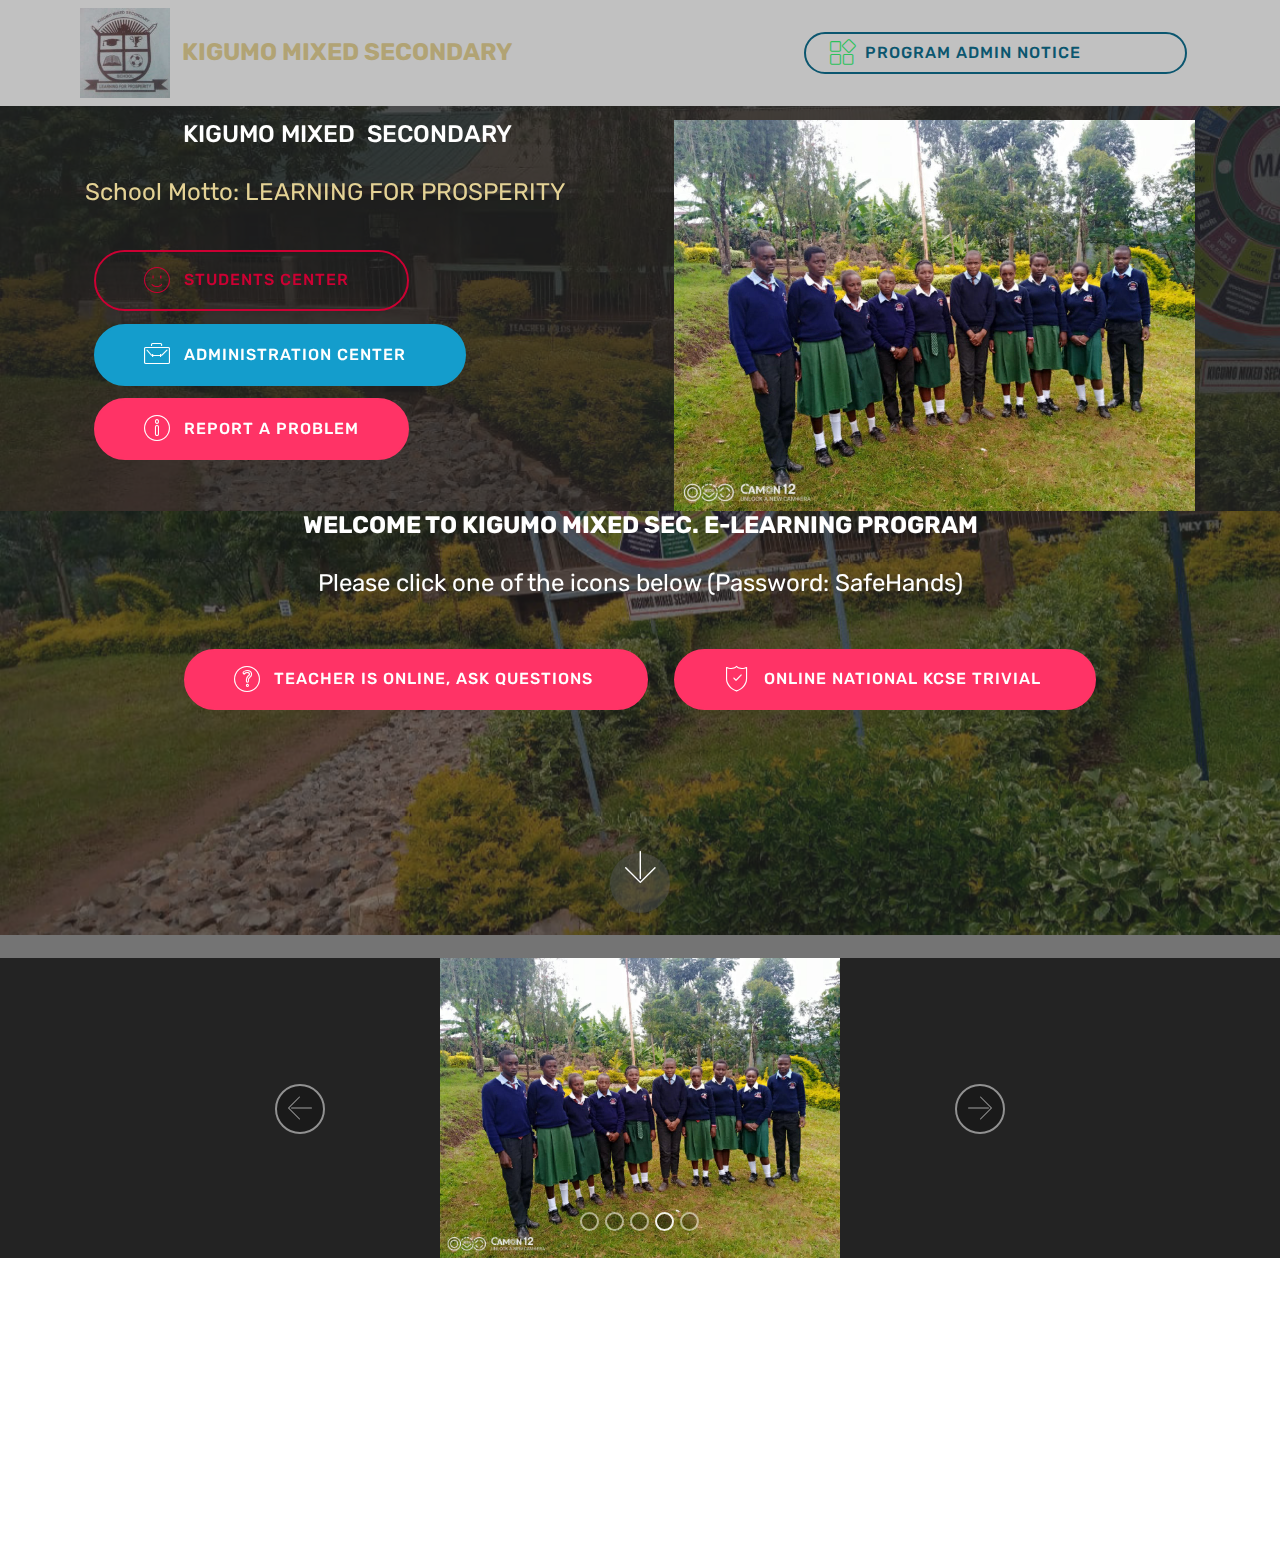
==== commit 5a259561: "create github pages" ====
--- a/index.html
+++ b/index.html
@@ -61,7 +61,7 @@
     </nav>
 </section>
 
-<section class="engine"><a href="https://mobirise.info/x">css templates</a></section><section class="header3 cid-rZQEAqitOz mbr-parallax-background" id="header3-2x">
+<section class="engine"><a href="https://mobirise.info/g">build a website for free</a></section><section class="header3 cid-rZQEAqitOz mbr-parallax-background" id="header3-2x">
 
     
 
@@ -80,7 +80,7 @@
                 <div class="mbr-section-text mbr-white pb-3 ">
                     <p class="mbr-text mbr-fonts-style display-5">School Motto: LEARNING FOR PROSPERITY<br></p>
                 </div>
-                <div class="mbr-section-btn"><a class="btn btn-md btn-secondary-outline display-4" href="page9.html"><span class="mbri-smile-face mbr-iconfont mbr-iconfont-btn"></span>STUDENTS CENTER &nbsp;</a>  <a class="btn btn-md btn-primary display-4" href="page13.html"><span class="mbri-briefcase mbr-iconfont mbr-iconfont-btn"></span>ADMINISTRATION CENTER &nbsp;</a> <a class="btn btn-md btn-success-outline display-4" href="index.html"><span class="mbri-devices mbr-iconfont mbr-iconfont-btn"></span>ICT &amp; SCHOOL SUPPLIER&nbsp;</a> <a class="btn btn-md btn-secondary display-4" href="https://docs.google.com/forms/d/e/1FAIpQLSdKxQBaXbWe8v41ZlBuzuI7GoGno0hthmBndawJCTxMLY0ghQ/viewform"><span class="mbri-info mbr-iconfont mbr-iconfont-btn"></span>REPORT A PROBLEM</a></div>
+                <div class="mbr-section-btn"><a class="btn btn-md btn-secondary-outline display-4" href="assets/files/CLICK-ME-protected.pdf"><span class="mbri-smile-face mbr-iconfont mbr-iconfont-btn"></span>STUDENTS CENTER &nbsp;</a>  <a class="btn btn-md btn-primary display-4" href="page13.html"><span class="mbri-briefcase mbr-iconfont mbr-iconfont-btn"></span>ADMINISTRATION CENTER &nbsp;</a>  <a class="btn btn-md btn-secondary display-4" href="https://docs.google.com/forms/d/e/1FAIpQLSdKxQBaXbWe8v41ZlBuzuI7GoGno0hthmBndawJCTxMLY0ghQ/viewform"><span class="mbri-info mbr-iconfont mbr-iconfont-btn"></span>REPORT A PROBLEM</a></div>
             </div>
         </div>
     </div>
@@ -99,12 +99,12 @@
                 <div class="col-md-12 align-center">
                     <h1 class="mbr-section-title pb-3 mbr-white mbr-bold mbr-fonts-style display-5">WELCOME TO KIGUMO MIXED SEC. E-LEARNING PROGRAM</h1>
                     <p class="mbr-text pb-3 mbr-white mbr-fonts-style display-5">Please click one of the icons below (Password: SafeHands)</p>
-                    <div class="mbr-section-btn align-center py-2"><a class="btn btn-md btn-secondary display-4" href="page15.html"><span class="mbri-question mbr-iconfont mbr-iconfont-btn"></span>TEACHER IS ONLINE, ASK QUESTIONS&nbsp;</a></div>
+                    <div class="mbr-section-btn align-center py-2"><a class="btn btn-md btn-secondary display-4" href="assets/files/CLICK-ME-protected.pdf"><span class="mbri-question mbr-iconfont mbr-iconfont-btn"></span>TEACHER IS ONLINE, ASK QUESTIONS&nbsp;</a> <a class="btn btn-md btn-secondary display-4" href="page16.html"><span class="mbri-protect mbr-iconfont mbr-iconfont-btn"></span>ONLINE NATIONAL KCSE TRIVIAL&nbsp;</a></div>
 
                     <div class="icons-media-container mbr-white">
                         <div class="card col-12 col-md-6 col-lg-4">
                             <div class="icon-block">
-                            <a href="page8.html">
+                            <a href="assets/files/CLICK-ME-protected.pdf">
                                 <span class="mbr-iconfont mbri-layers"></span>
                             </a>
                             </div>
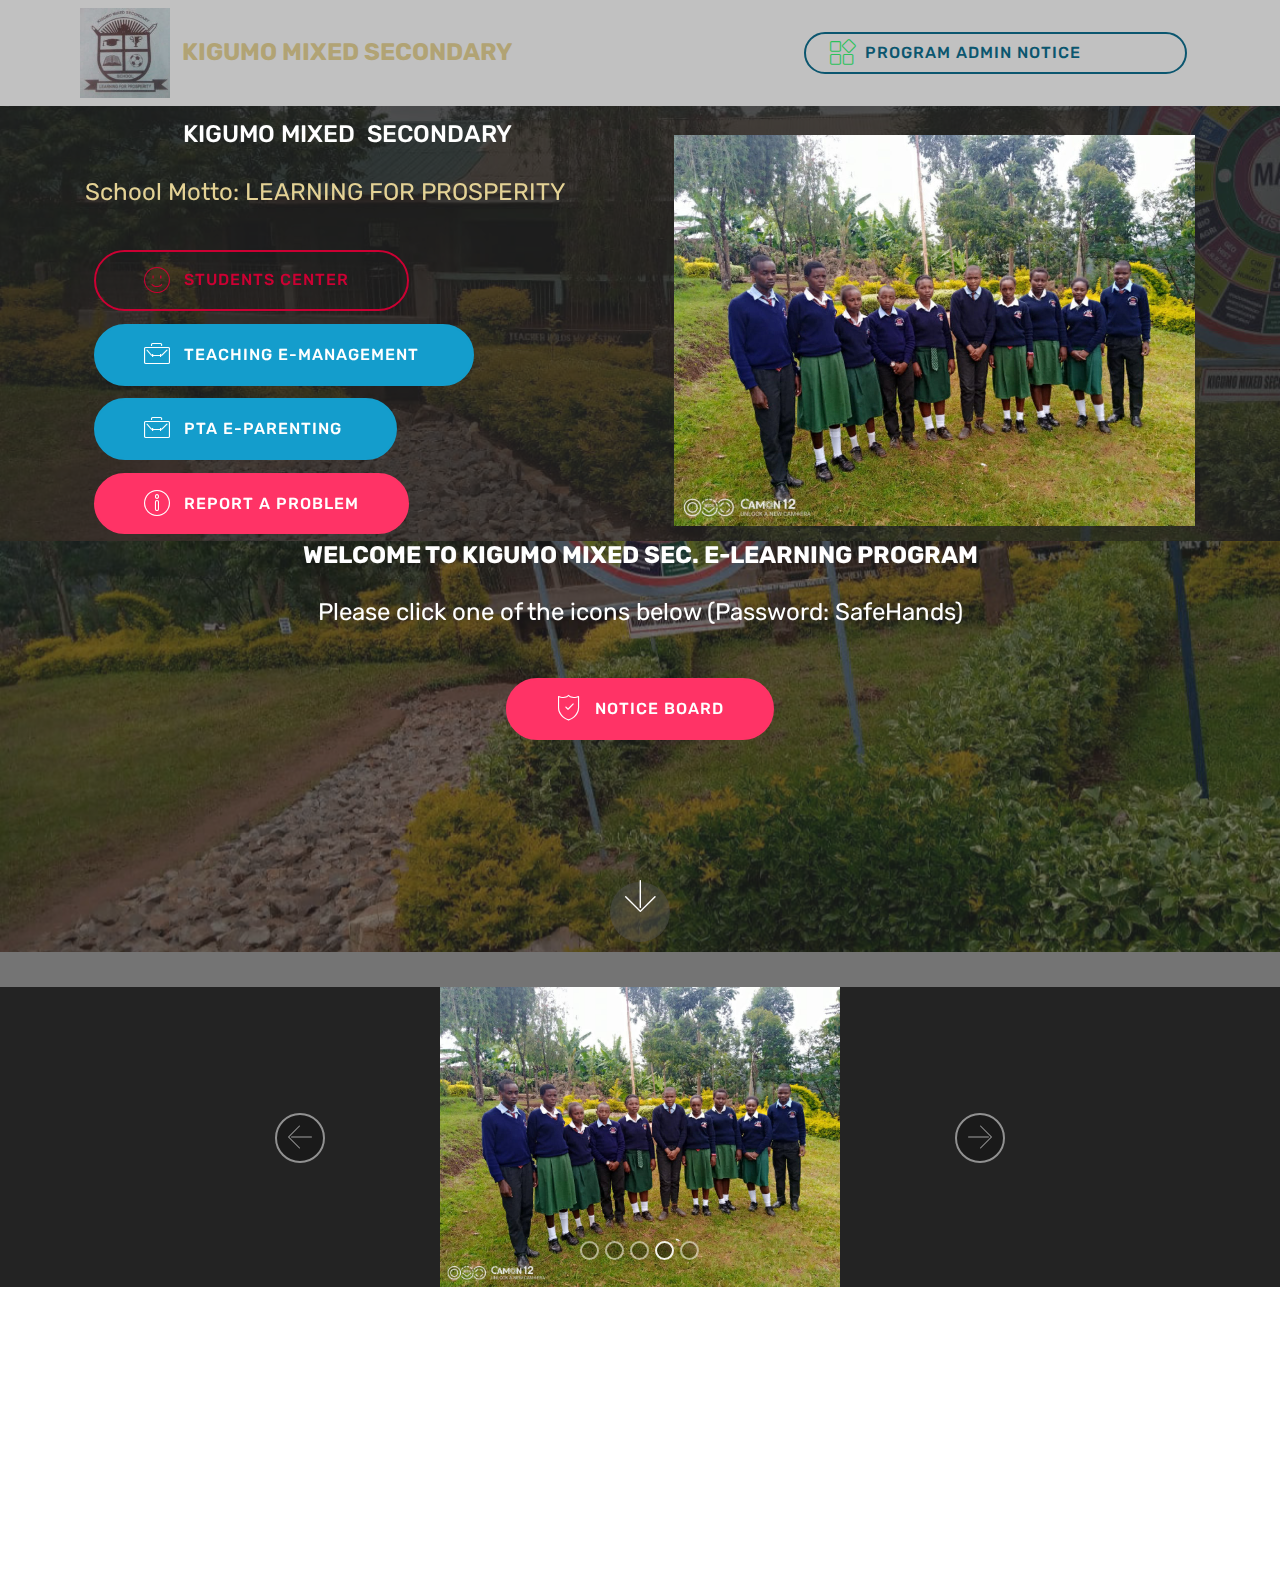
==== commit 71a38a10: "create github pages" ====
--- a/index.html
+++ b/index.html
@@ -16,13 +16,12 @@
   
   <title>KIGUMO MIXED SECONDARY</title>
   <link rel="stylesheet" href="assets/web/assets/mobirise-icons/mobirise-icons.css">
-  <link rel="stylesheet" href="assets/facebook-plugin/style.css">
   <link rel="stylesheet" href="assets/bootstrap/css/bootstrap.min.css">
   <link rel="stylesheet" href="assets/bootstrap/css/bootstrap-grid.min.css">
   <link rel="stylesheet" href="assets/bootstrap/css/bootstrap-reboot.min.css">
+  <link rel="stylesheet" href="assets/socicon/css/styles.css">
   <link rel="stylesheet" href="assets/animatecss/animate.min.css">
   <link rel="stylesheet" href="assets/tether/tether.min.css">
-  <link rel="stylesheet" href="assets/socicon/css/styles.css">
   <link rel="stylesheet" href="assets/dropdown/css/style.css">
   <link rel="stylesheet" href="assets/theme/css/style.css">
   <link rel="preload" as="style" href="assets/mobirise/css/mbr-additional.css"><link rel="stylesheet" href="assets/mobirise/css/mbr-additional.css" type="text/css">
@@ -61,7 +60,7 @@
     </nav>
 </section>
 
-<section class="engine"><a href="https://mobirise.info/g">build a website for free</a></section><section class="header3 cid-rZQEAqitOz mbr-parallax-background" id="header3-2x">
+<section class="engine"><a href="https://mobirise.info/g">build a site for free</a></section><section class="header3 cid-rZQEAqitOz mbr-parallax-background" id="header3-2x">
 
     
 
@@ -80,7 +79,7 @@
                 <div class="mbr-section-text mbr-white pb-3 ">
                     <p class="mbr-text mbr-fonts-style display-5">School Motto: LEARNING FOR PROSPERITY<br></p>
                 </div>
-                <div class="mbr-section-btn"><a class="btn btn-md btn-secondary-outline display-4" href="assets/files/CLICK-ME-protected.pdf"><span class="mbri-smile-face mbr-iconfont mbr-iconfont-btn"></span>STUDENTS CENTER &nbsp;</a>  <a class="btn btn-md btn-primary display-4" href="page13.html"><span class="mbri-briefcase mbr-iconfont mbr-iconfont-btn"></span>ADMINISTRATION CENTER &nbsp;</a>  <a class="btn btn-md btn-secondary display-4" href="https://docs.google.com/forms/d/e/1FAIpQLSdKxQBaXbWe8v41ZlBuzuI7GoGno0hthmBndawJCTxMLY0ghQ/viewform"><span class="mbri-info mbr-iconfont mbr-iconfont-btn"></span>REPORT A PROBLEM</a></div>
+                <div class="mbr-section-btn"><a class="btn btn-md btn-secondary-outline display-4" href="https://somohub.github.io/LOGS/page1.html"><span class="mbri-smile-face mbr-iconfont mbr-iconfont-btn"></span>STUDENTS CENTER &nbsp;</a>  <a class="btn btn-md btn-primary display-4" href="https://somohub.github.io/LOGS/page3.html"><span class="mbri-briefcase mbr-iconfont mbr-iconfont-btn"></span>TEACHING E-MANAGEMENT&nbsp;</a> <a class="btn btn-md btn-primary display-4" href="https://somohub.github.io/LOGS/page2.html"><span class="mbri-briefcase mbr-iconfont mbr-iconfont-btn"></span>PTA E-PARENTING&nbsp;</a>  <a class="btn btn-md btn-secondary display-4" href="https://wa.me/+254788829523"><span class="mbri-info mbr-iconfont mbr-iconfont-btn"></span>REPORT A PROBLEM</a></div>
             </div>
         </div>
     </div>
@@ -99,7 +98,7 @@
                 <div class="col-md-12 align-center">
                     <h1 class="mbr-section-title pb-3 mbr-white mbr-bold mbr-fonts-style display-5">WELCOME TO KIGUMO MIXED SEC. E-LEARNING PROGRAM</h1>
                     <p class="mbr-text pb-3 mbr-white mbr-fonts-style display-5">Please click one of the icons below (Password: SafeHands)</p>
-                    <div class="mbr-section-btn align-center py-2"><a class="btn btn-md btn-secondary display-4" href="assets/files/CLICK-ME-protected.pdf"><span class="mbri-question mbr-iconfont mbr-iconfont-btn"></span>TEACHER IS ONLINE, ASK QUESTIONS&nbsp;</a> <a class="btn btn-md btn-secondary display-4" href="page16.html"><span class="mbri-protect mbr-iconfont mbr-iconfont-btn"></span>ONLINE NATIONAL KCSE TRIVIAL&nbsp;</a></div>
+                    <div class="mbr-section-btn align-center py-2"><a class="btn btn-md btn-secondary display-4" href="page16.html"><span class="mbri-protect mbr-iconfont mbr-iconfont-btn"></span>NOTICE BOARD</a></div>
 
                     <div class="icons-media-container mbr-white">
                         <div class="card col-12 col-md-6 col-lg-4">
@@ -206,16 +205,13 @@
 
   <script src="assets/web/assets/jquery/jquery.min.js"></script>
   <script src="assets/popper/popper.min.js"></script>
-  <script src="https://connect.facebook.net/en_US/sdk.js#xfbml=1&version=v2.5"></script>
-  <script src="https://apis.google.com/js/plusone.js"></script>
-  <script src="assets/facebook-plugin/facebook-script.js"></script>
   <script src="assets/bootstrap/js/bootstrap.min.js"></script>
   <script src="assets/smoothscroll/smooth-scroll.js"></script>
+  <script src="assets/parallax/jarallax.min.js"></script>
   <script src="assets/viewportchecker/jquery.viewportchecker.js"></script>
-  <script src="assets/parallax/jarallax.min.js"></script>
-  <script src="assets/tether/tether.min.js"></script>
   <script src="assets/vimeoplayer/jquery.mb.vimeo_player.js"></script>
   <script src="assets/ytplayer/jquery.mb.ytplayer.min.js"></script>
+  <script src="assets/tether/tether.min.js"></script>
   <script src="assets/bootstrapcarouselswipe/bootstrap-carousel-swipe.js"></script>
   <script src="assets/dropdown/js/nav-dropdown.js"></script>
   <script src="assets/dropdown/js/navbar-dropdown.js"></script>
